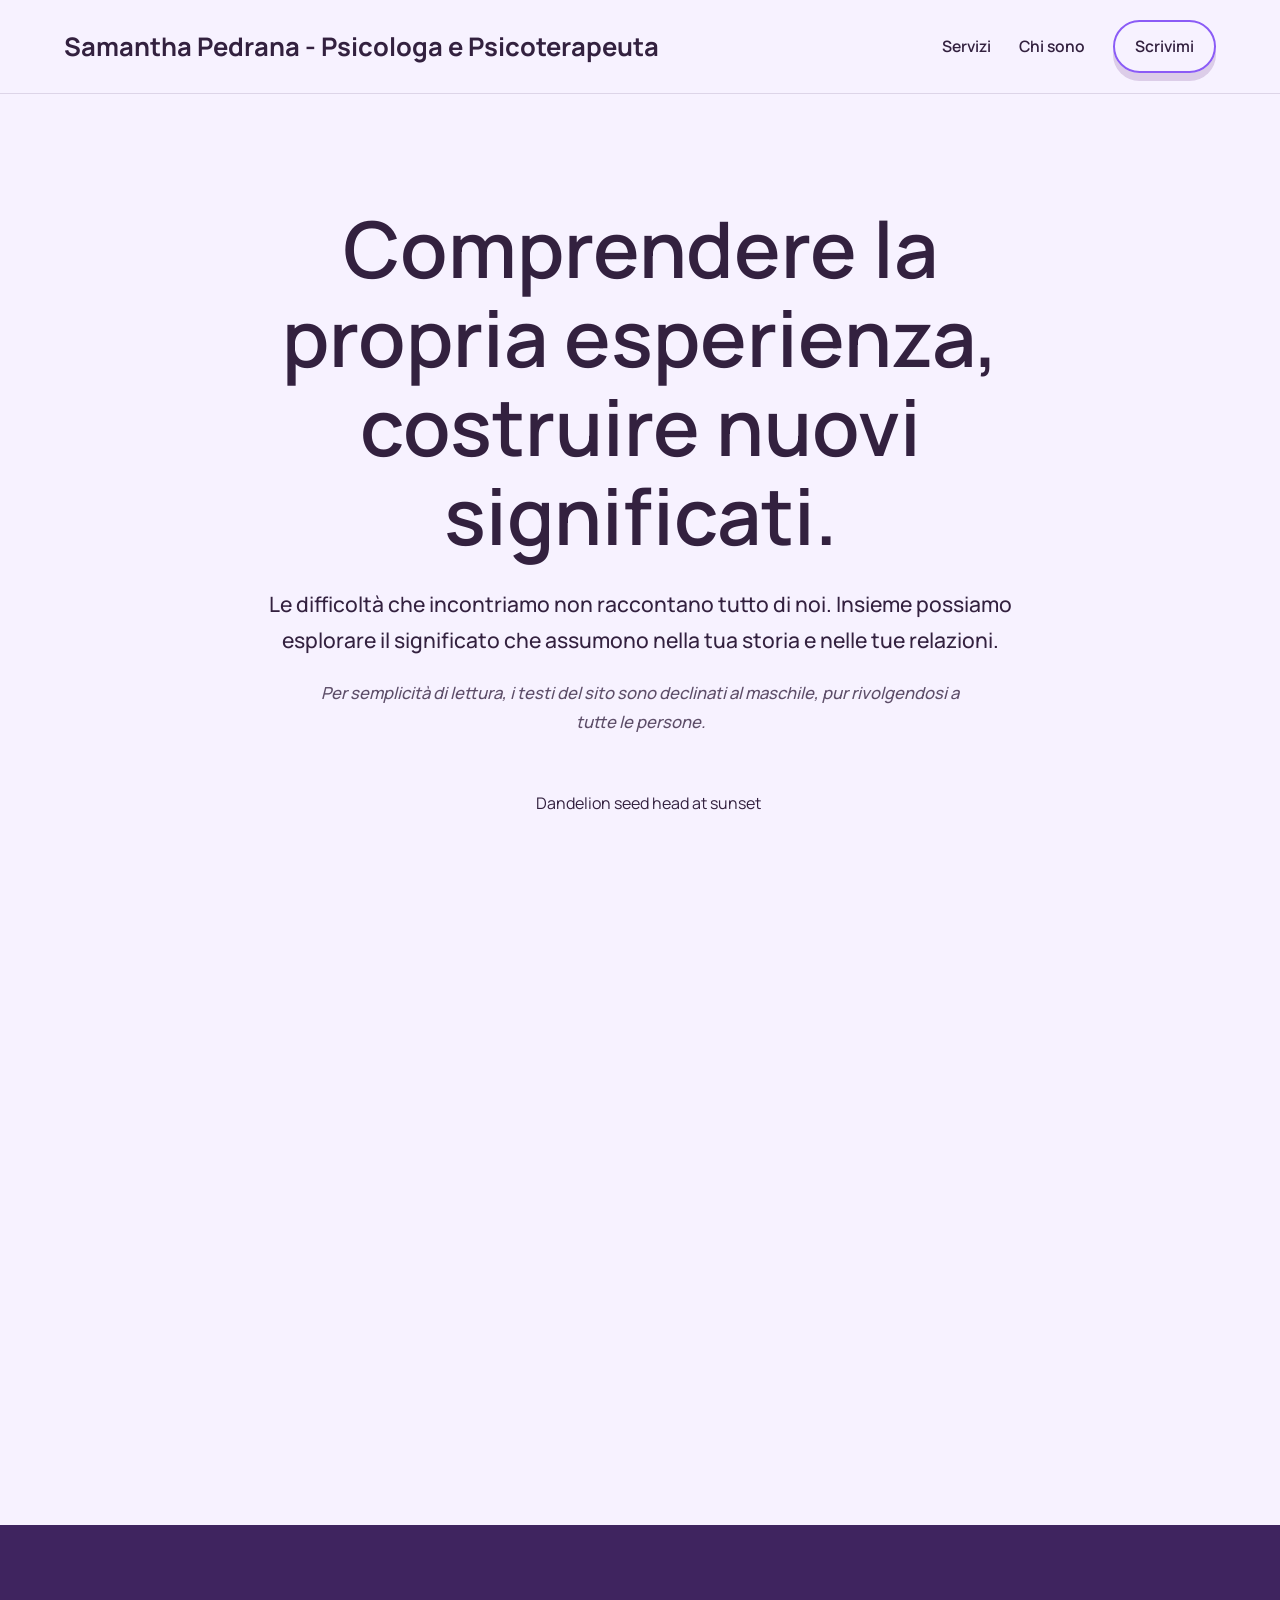
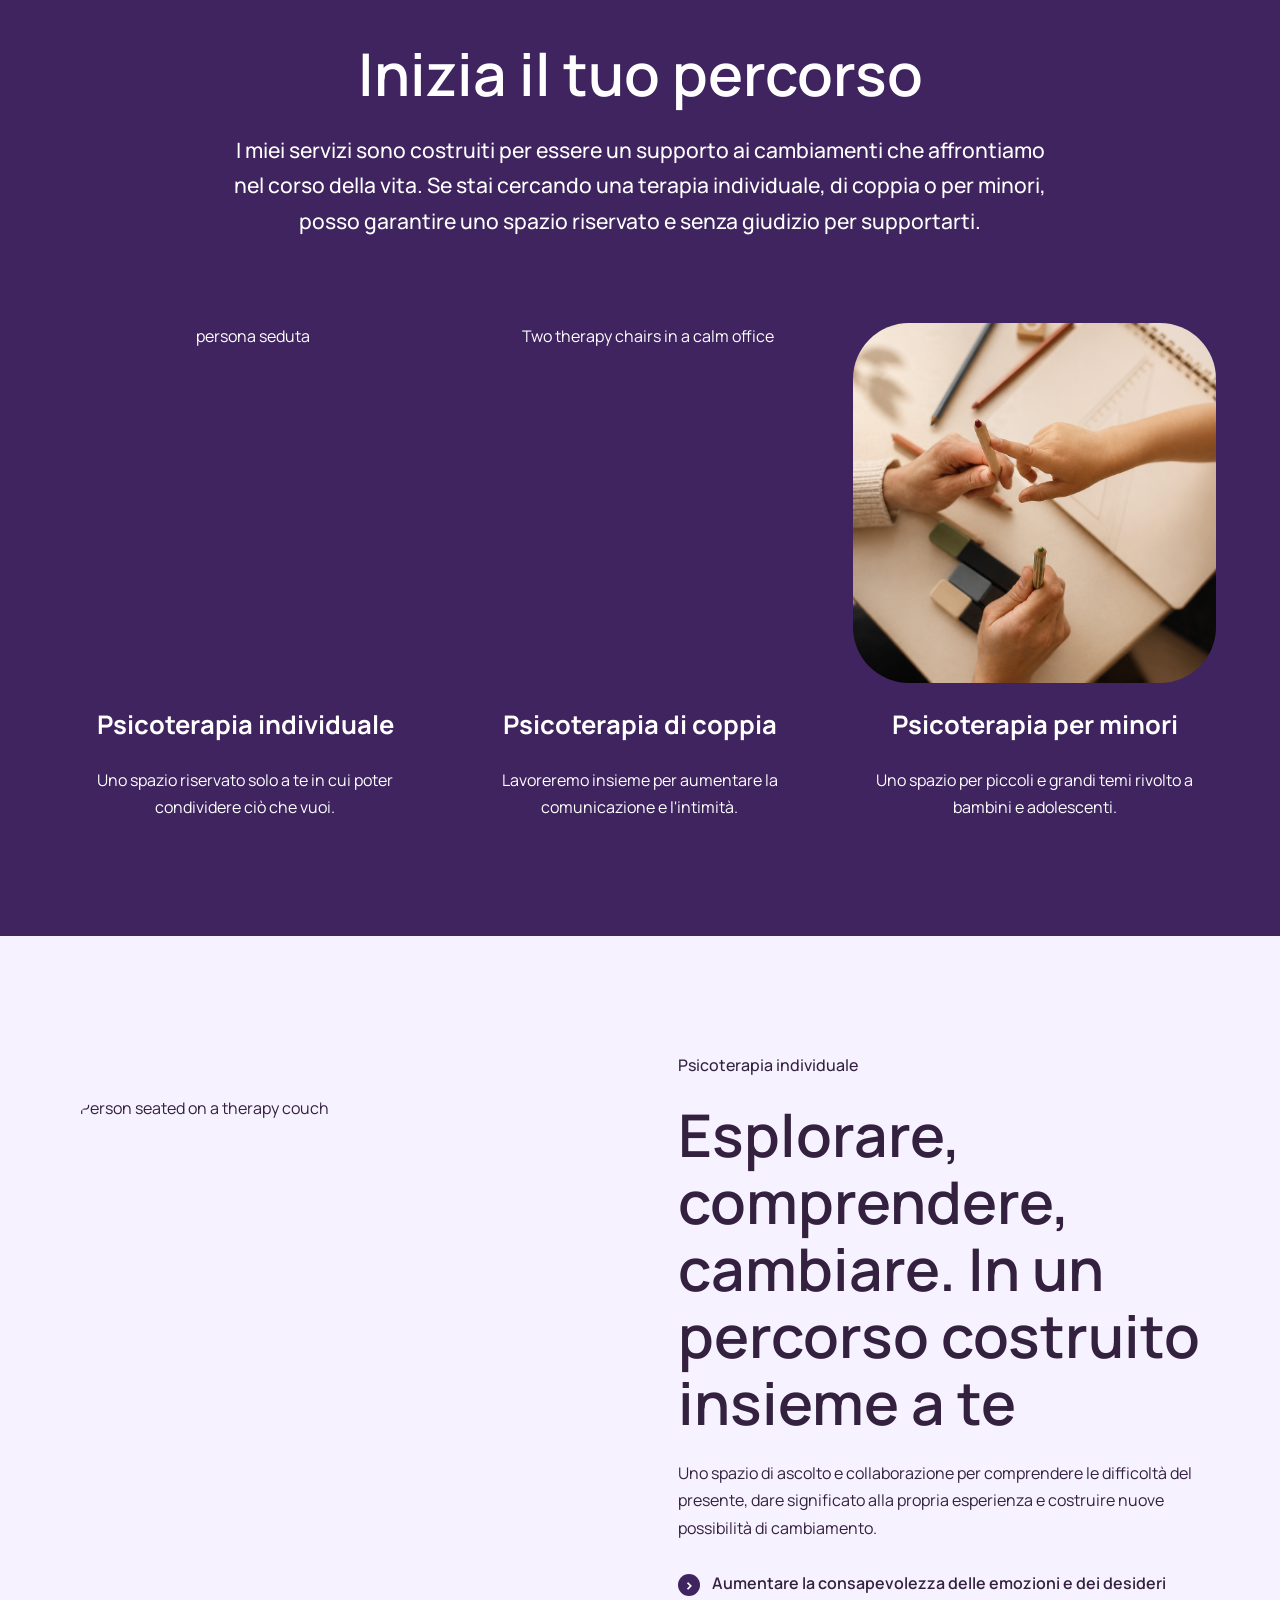
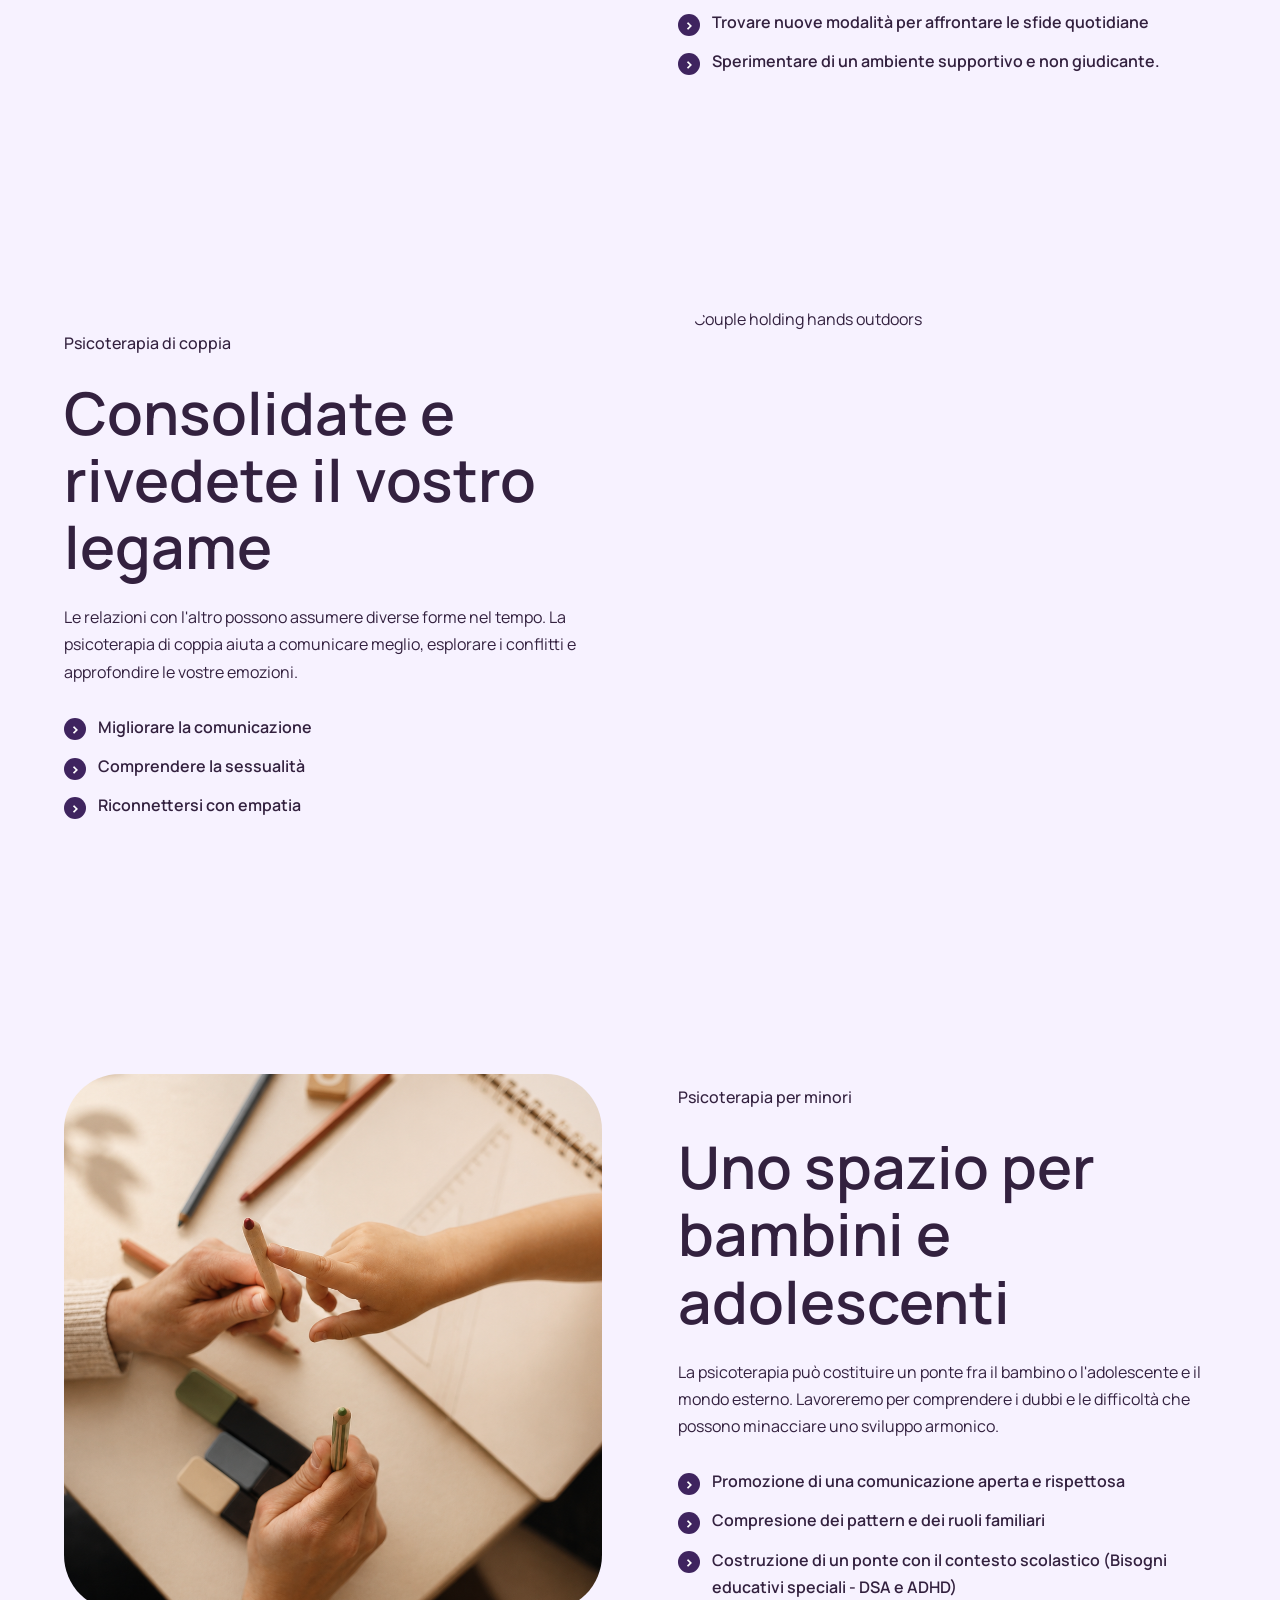
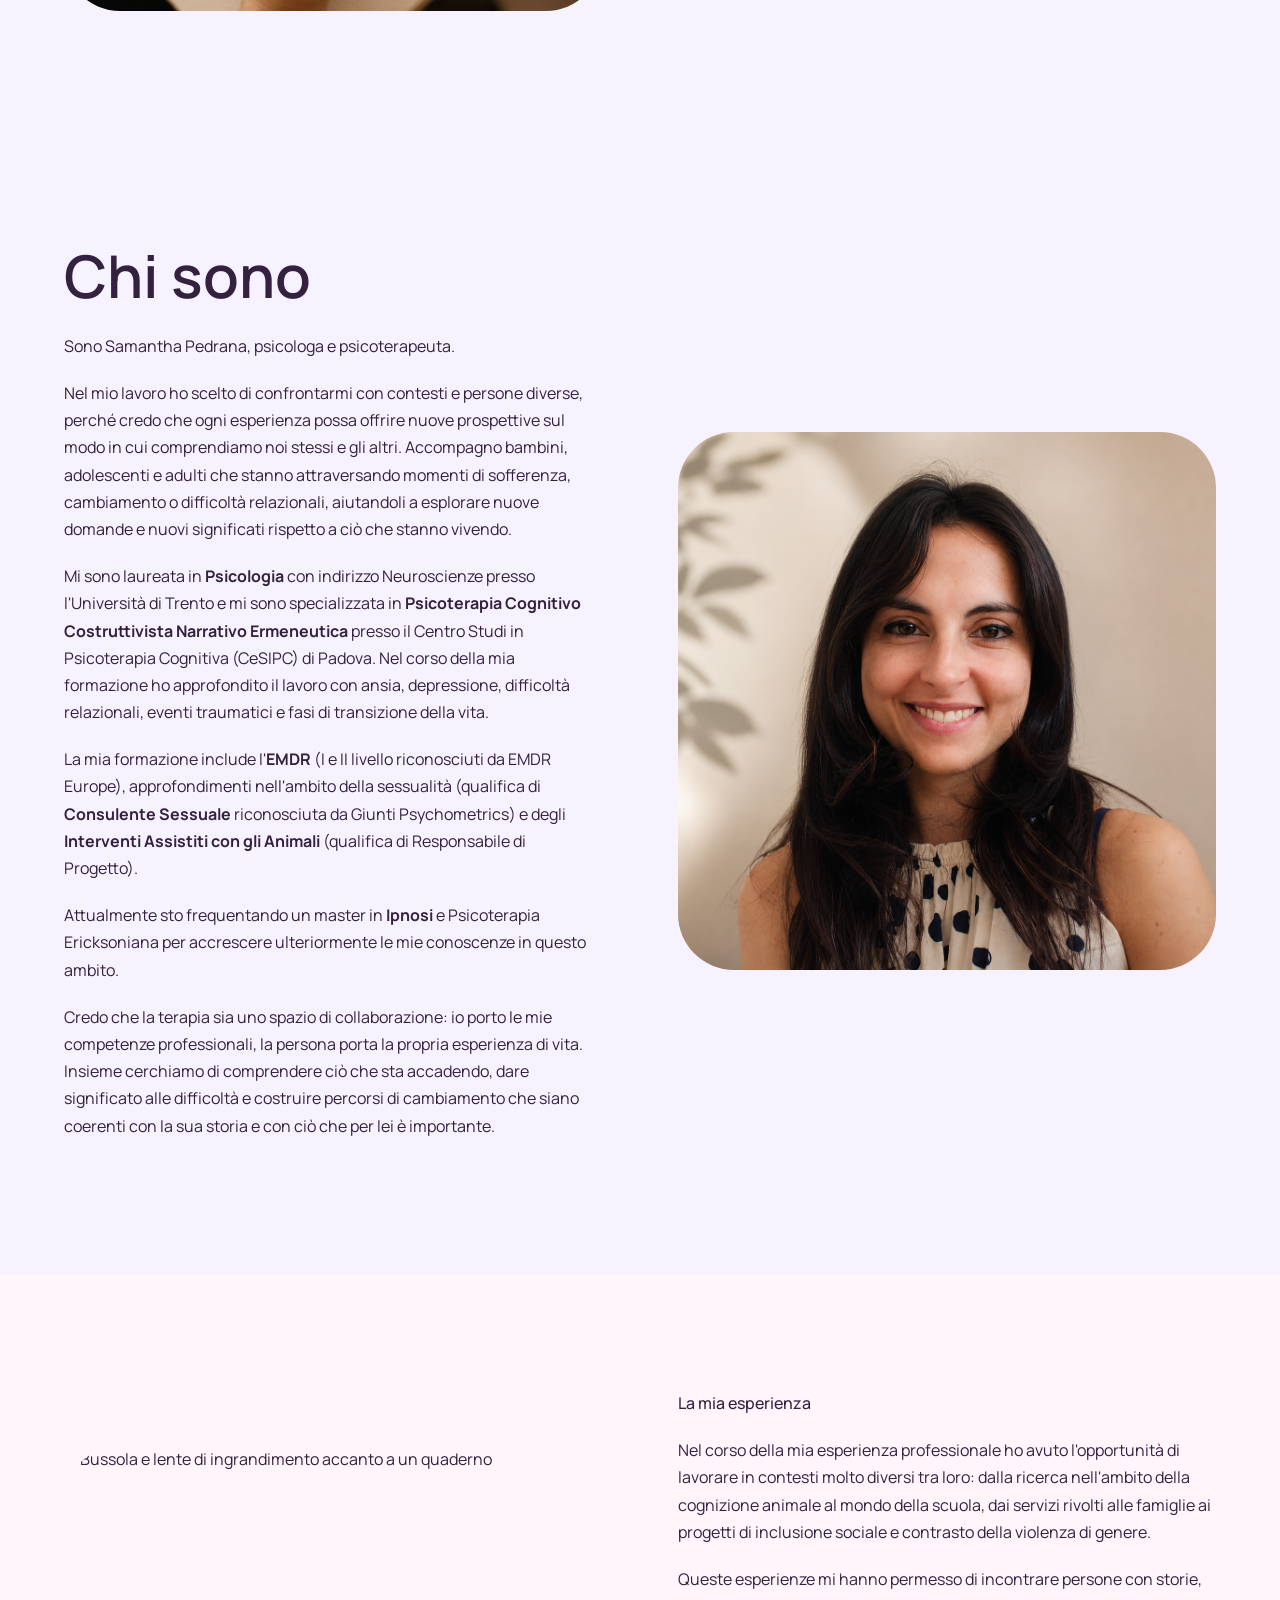
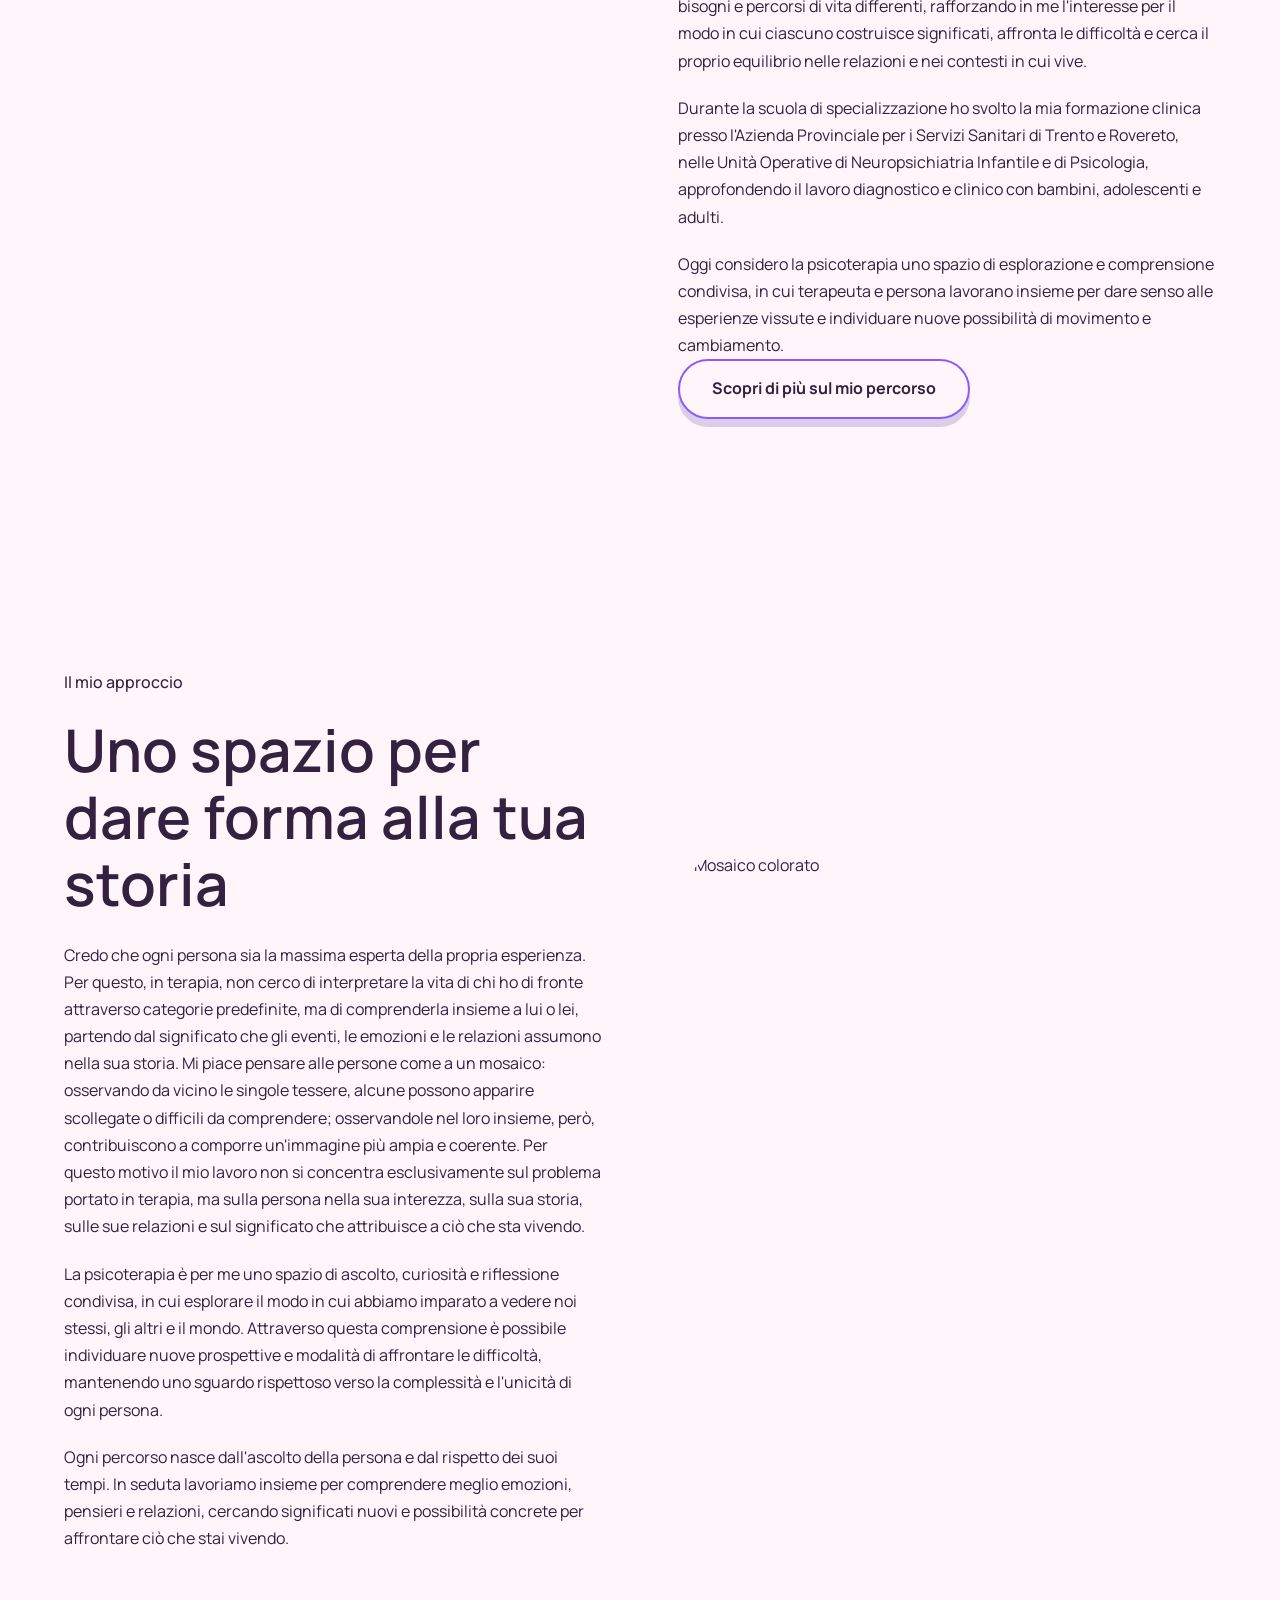
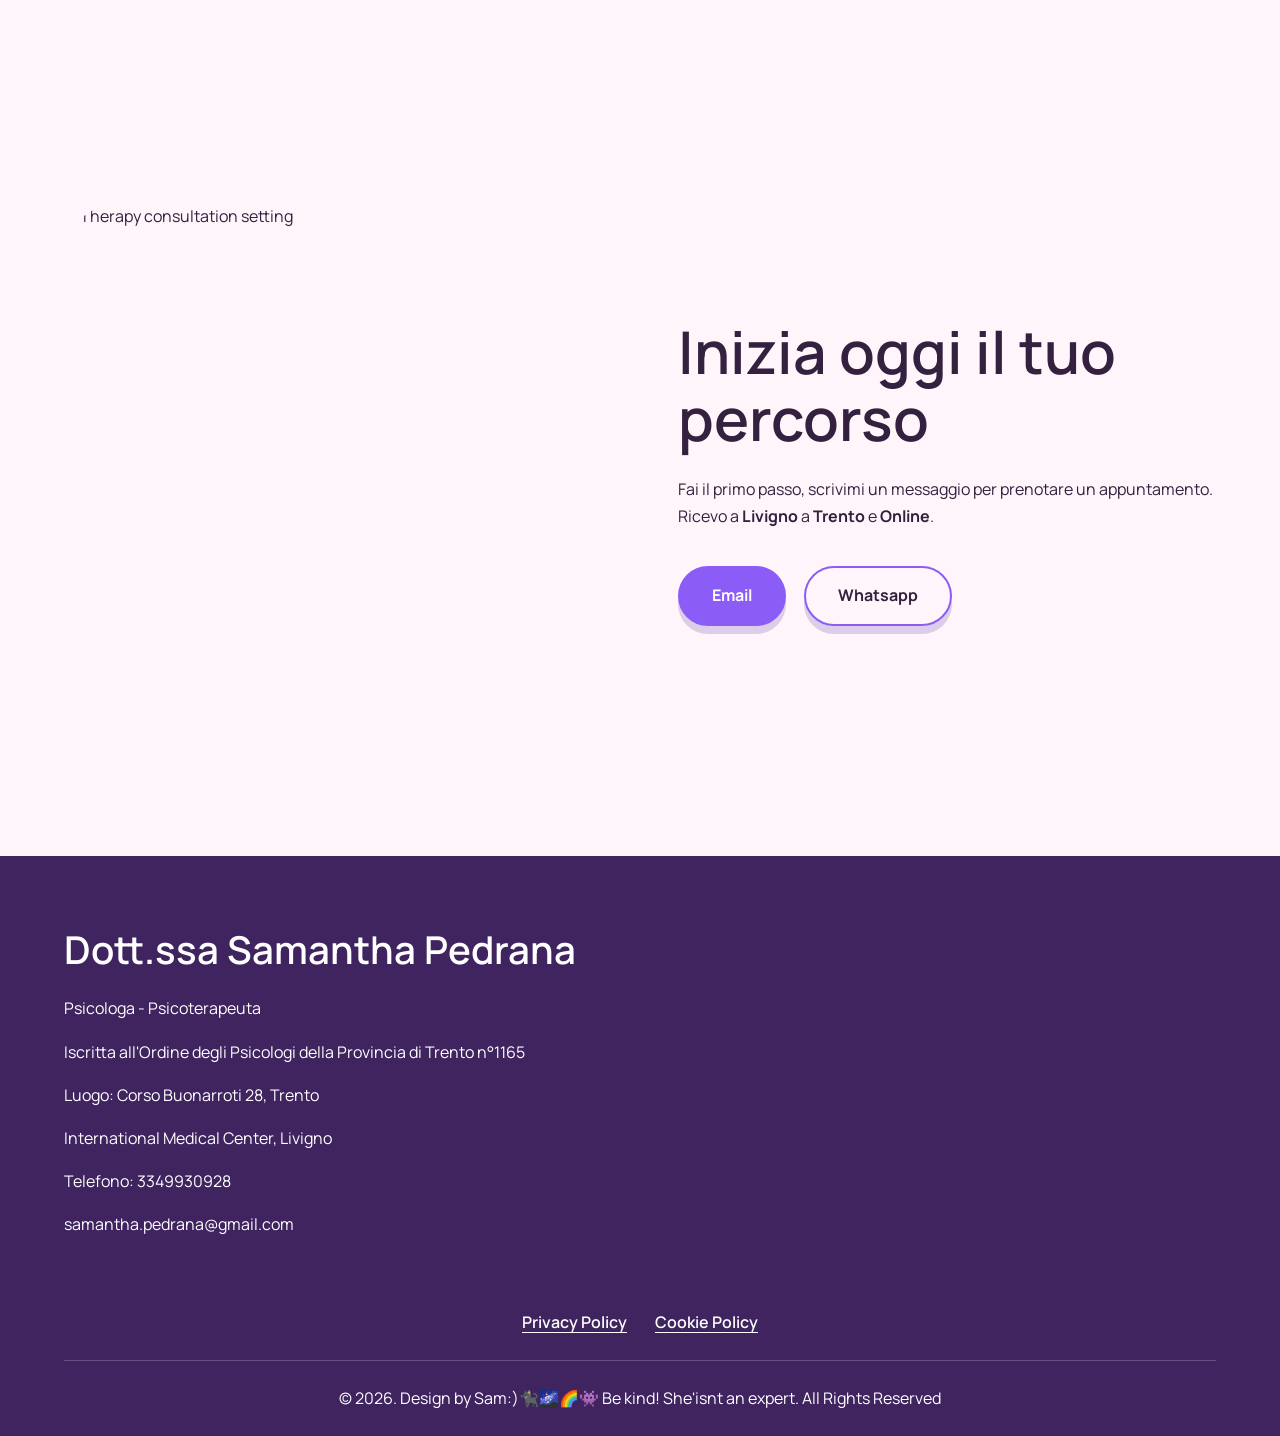
==== index.html @ df81b5c8 "Update index.html" ====
<!DOCTYPE html>
<html lang="it">
<head>
  <meta name="google-site-verification" content="Lq10JqtPjOTDvaj0PFeMJ4jvI5cip6kIi5TJ_H1P88A" />
  <meta charset="UTF-8">
  <meta name="viewport" content="width=device-width, initial-scale=1.0">
    <meta name="description" content="Samantha Pedrana, psicologa e psicoterapeuta a Trento e Livigno e Online. Percorsi di psicoterapia individuale, di coppia e per bambini e adolescenti. Psicologo online">
  <title>Samantha Pedrana - Psicologa e Psicoterapeuta</title>
  <link rel="canonical" href="https://samanthapedrana-png.github.io/psi/">
  <link rel="preconnect" href="https://fonts.googleapis.com">
  <link rel="preconnect" href="https://fonts.gstatic.com" crossorigin>
  <link href="https://fonts.googleapis.com/css2?family=Manrope:wght@400;500;600;700&display=swap" rel="stylesheet">
  <link rel="stylesheet" href="styles.css">
   <script type="application/ld+json">
  {
    "@context": "https://schema.org",
    "@type": "ProfessionalService",
    "name": "Dott.ssa Samantha Pedrana",
    "description": "Psicologa e psicoterapeuta. Percorsi di psicoterapia individuale, di coppia e per bambini e adolescenti a Trento e Livigno.",
    "url": "https://samanthapedrana-png.github.io/psi/",
    "telephone": "+393349930928",
    "email": "samantha.pedrana@gmail.com",
    "address": {
      "@type": "PostalAddress",
      "streetAddress": "Corso Buonarroti 28",
      "addressLocality": "Trento",
      "addressRegion": "TN",
      "addressCountry": "IT"
     "address": {
      "@type": "PostalAddress",
      "streetAddress": "Via Canton",
      "addressLocality": "Livigno",
      "addressRegion": "SO",
      "addressCountry": "IT"
    },
    "areaServed": ["Trento", "Livigno", "online", "Italia", "Rovereto", "Calliano", "Besenello", "Mori", "Bormio"],
    "knowsAbout": ["Psicoterapia individuale", "Psicoterapia di coppia", "Psicologa", "Psicologo", "Psicoterapia per bambini e adolescenti", "Psicologia", "Consulenza psicologica", "Mental Coach", "Coach", "Crescita personale", "Ansia", "Depressione", "Sessualità", "Ipnosi", "EMDR", "Stress", "Disturbo bipolare", "Tristezza", "Trigger", "Love bombing", "Relazioni tossiche", "Narcisisti"]
  }
  </script>
</head>
<body>
  <header class="site-header">
    <a class="brand" href="#">Samantha Pedrana - Psicologa e Psicoterapeuta</a>
    <nav class="desktop-nav" aria-label="Primary navigation">
      <a href="#services">Servizi</a>
      <a href="#about">Chi sono</a>
      <a class="nav-cta" href="#book">Scrivimi</a>
    </nav>
    <button class="menu-toggle" type="button" aria-label="Open menu" aria-expanded="false">
      <span></span>
      <span></span>
      <span></span>
    </button>
  </header>

  <div class="mobile-menu" aria-hidden="true">
    <button class="menu-close" type="button" aria-label="Close menu">×</button>
    <a href="#services">Servizi</a>
    <a href="#about">Chi sono</a>
    <a href="chi-sono.html">Formazione</a>
    <a href="#book">Scrivimi</a>
  </div>

  <main>
    <section class="hero section-soft">
      <div class="hero-content">
        <h1>Comprendere la propria esperienza, costruire nuovi significati.</h1>
        <p>Le difficoltà che incontriamo non raccontano tutto di noi. Insieme possiamo esplorare il significato che assumono nella tua storia e nelle tue relazioni.</p>
          <p class="language-note">Per semplicità di lettura, i testi del sito sono declinati al maschile, pur rivolgendosi a tutte le persone.</p>
      </div>
      <img class="hero-image" src="https://0461a1d1e6371182.demo.carrd.co/assets/images/image08.jpg?v=b977260b" alt="Dandelion seed head at sunset">
    </section>

    <section id="services" class="services">
      <div class="section-copy">
        <h2>Inizia il tuo percorso</h2>
        <p>I miei servizi sono costruiti per essere un supporto ai cambiamenti che affrontiamo nel corso della vita. Se stai cercando una terapia individuale, di coppia o per minori, posso garantire uno spazio riservato e senza giudizio per supportarti.</p>
      </div>

      <div class="service-grid">
        <article>
          <img src="images/image04.jpg" alt="persona seduta">
          <h3>Psicoterapia individuale</h3>
          <p>Uno spazio riservato solo a te in cui poter condividere ciò che vuoi.</p>
        </article>
        <article>
          <img src="images/sensitive-hands-making-delicate-expressions.jpg" alt="Two therapy chairs in a calm office">
          <h3>Psicoterapia di coppia</h3>
          <p>Lavoreremo insieme per aumentare la comunicazione e l'intimità.</p>
        </article>
        <article>
          <img src="images/Child.png" alt="Green house plant">
          <h3>Psicoterapia per minori</h3>
          <p>Uno spazio per piccoli e grandi temi rivolto a bambini e adolescenti.</p>
        </article>
      </div>
    </section>

    <section class="therapy-block section-soft">
      <img src="images/image04.jpg" alt="Person seated on a therapy couch">
      <div>
        <p class="eyebrow">Psicoterapia individuale</p>
        <h2>Esplorare, comprendere, cambiare. In un percorso costruito insieme a te</h2>
        <p>Uno spazio di ascolto e collaborazione per comprendere le difficoltà del presente, dare significato alla propria esperienza e costruire nuove possibilità di cambiamento.
</p>
        <ul>
          <li>Aumentare la consapevolezza delle emozioni e dei desideri</li>
          <li>Trovare nuove modalità per affrontare le sfide quotidiane</li>
          <li>Sperimentare di un ambiente supportivo e non giudicante.</li>
        </ul>
      </div>
    </section>

    <section class="therapy-block reverse">
      <img src="images/sensitive-hands-making-delicate-expressions.jpg" alt="Couple holding hands outdoors">
      <div>
        <p class="eyebrow">Psicoterapia di coppia</p>
        <h2>Consolidate e rivedete il vostro legame</h2>
        <p>Le relazioni con l'altro possono assumere diverse forme nel tempo. La psicoterapia di coppia aiuta a comunicare meglio, esplorare i conflitti e approfondire le vostre emozioni.</p>
        <ul>
          <li>Migliorare la comunicazione</li>
          <li>Comprendere la sessualità</li>
          <li>Riconnettersi con empatia</li>
        </ul>
      </div>
    </section>

    <section class="therapy-block section-soft">
      <img src="images/Child.png" alt="Small green plant on a light background">
      <div>
        <p class="eyebrow">Psicoterapia per minori</p>
        <h2>Uno spazio per bambini e adolescenti</h2>
        <p>La psicoterapia può costituire un ponte fra il bambino o l'adolescente e il mondo esterno. Lavoreremo per comprendere i dubbi e le difficoltà che possono minacciare uno sviluppo armonico.</p>
        <ul>
          <li>Promozione di una comunicazione aperta e rispettosa</li>
          <li>Compresione dei pattern e dei ruoli familiari</li>
          <li>Costruzione di un ponte con il contesto scolastico (Bisogni educativi speciali - DSA e ADHD)</li>
        </ul>
      </div>
    </section>

    <section id="about" class="about section-soft">
      
      <div>
        <h2>Chi sono</h2>
        <p>Sono Samantha Pedrana, psicologa e psicoterapeuta.</p>
        <p>Nel mio lavoro ho scelto di confrontarmi con contesti e persone diverse, perché credo che ogni esperienza possa offrire nuove prospettive sul modo in cui comprendiamo noi stessi e gli altri. Accompagno bambini, adolescenti e adulti che stanno attraversando momenti di sofferenza, cambiamento o difficoltà relazionali, aiutandoli a esplorare nuove domande e nuovi significati rispetto a ciò che stanno vivendo.
</p>
        <p>Mi sono laureata in <strong>Psicologia</strong> con indirizzo Neuroscienze presso l'Università di Trento e mi sono specializzata in <strong>Psicoterapia Cognitivo Costruttivista Narrativo Ermeneutica</strong> presso il Centro Studi in Psicoterapia Cognitiva (CeSIPC) di Padova. Nel corso della mia formazione ho approfondito il lavoro con ansia, depressione, difficoltà relazionali, eventi traumatici e fasi di transizione della vita.
</p>
        <p>La mia formazione include l'<strong>EMDR</strong> (I e II livello riconosciuti da EMDR Europe), approfondimenti nell'ambito della sessualità (qualifica di <strong>Consulente Sessuale</strong> riconosciuta da Giunti Psychometrics) e degli <strong>Interventi Assistiti con gli Animali</strong> (qualifica di Responsabile di Progetto).</p>
      <p>Attualmente sto frequentando un master in <strong>Ipnosi</strong> e Psicoterapia Ericksoniana per accrescere ulteriormente le mie conoscenze in questo ambito.</p>
        <p>Credo che la terapia sia uno spazio di collaborazione: io porto le mie competenze professionali, la persona porta la propria esperienza di vita. Insieme cerchiamo di comprendere ciò che sta accadendo, dare significato alle difficoltà e costruire percorsi di cambiamento che siano coerenti con la sua storia e con ciò che per lei è importante.</p>
      </div>
      <img src="images/Foto_1.png" alt="Therapist portrait in office">
    </section>

     <section class="about-detail">
     
        <img src="images/bussola-e-lente-di-ingrandimento-vicino-notebook-retro.jpg" alt="Bussola e lente di ingrandimento accanto a un quaderno">
        <div>
       <p class="eyebrow">La mia esperienza</p>
        
  
       <p>Nel corso della mia esperienza professionale ho avuto l'opportunità di lavorare in contesti molto diversi tra loro: dalla ricerca nell'ambito della cognizione animale al mondo della scuola, dai servizi rivolti alle famiglie ai progetti di inclusione sociale e contrasto della violenza di genere.

<p>Queste esperienze mi hanno permesso di incontrare persone con storie, bisogni e percorsi di vita differenti, rafforzando in me l'interesse per il modo in cui ciascuno costruisce significati, affronta le difficoltà e cerca il proprio equilibrio nelle relazioni e nei contesti in cui vive.</p>

<p>Durante la scuola di specializzazione ho svolto la mia formazione clinica presso l'Azienda Provinciale per i Servizi Sanitari di Trento e Rovereto, nelle Unità Operative di Neuropsichiatria Infantile e di Psicologia, approfondendo il lavoro diagnostico e clinico con bambini, adolescenti e adulti.</p>

Oggi considero la psicoterapia uno spazio di esplorazione e comprensione condivisa, in cui terapeuta e persona lavorano insieme per dare senso alle esperienze vissute e individuare nuove possibilità di movimento e cambiamento.
           <p><a class="button button-outline" href="chi-sono.html">Scopri di più sul mio percorso</a></p>
   </p>    </div>
      
    </section>
 <section class="about-detail">
     
        
        <div>
       <p class="eyebrow">Il mio approccio</p>
        <h2>Uno spazio per dare forma alla tua storia</h2>
  
        <p>Credo che ogni persona sia la massima esperta della propria esperienza. Per questo, in terapia, non cerco di interpretare la vita di chi ho di fronte attraverso categorie predefinite, ma di comprenderla insieme a lui o lei, partendo dal significato che gli eventi, le emozioni e le relazioni assumono nella sua storia. Mi piace pensare alle persone come a un mosaico: osservando da vicino le singole tessere, alcune possono apparire scollegate o difficili da comprendere; osservandole nel loro insieme, però, contribuiscono a comporre un'immagine più ampia e coerente. Per questo motivo il mio lavoro non si concentra esclusivamente sul problema portato in terapia, ma sulla persona nella sua interezza, sulla sua storia, sulle sue relazioni e sul significato che attribuisce a ciò che sta vivendo.</p>
<p>La psicoterapia è per me uno spazio di ascolto, curiosità e riflessione condivisa, in cui esplorare il modo in cui abbiamo imparato a vedere noi stessi, gli altri e il mondo. Attraverso questa comprensione è possibile individuare nuove prospettive e modalità di affrontare le difficoltà, mantenendo uno sguardo rispettoso verso la complessità e l'unicità di ogni persona.</p>
<p>Ogni percorso nasce dall'ascolto della persona e dal rispetto dei suoi tempi. In seduta lavoriamo insieme per comprendere meglio emozioni, pensieri e relazioni, cercando significati nuovi e possibilità concrete per affrontare ciò che stai vivendo.</p>
        </p>
      </div>
      <img src="images/colorful-mosaic-tile-pattern.jpg" alt="Mosaico colorato">
    </section>
    <section id="book" class="booking">
      <img src="images/high-angle-green-leaf-minimalist-chair.jpg" alt="Therapy consultation setting">
      <div>
        <h2>Inizia oggi il tuo percorso</h2>
        <p>Fai il primo passo, scrivimi un messaggio per prenotare un appuntamento. Ricevo a <strong>Livigno</strong> a <strong>Trento</strong> e <strong>Online</strong>.</p>
        <div class="actions">
          <a class="button button-primary" href="mailto:samantha.pedrana@gmail.com">Email</a>
          <a class="button button-outline" href="https://wa.me/393349930928?text=Ciao%2C%20vorrei%20avere%20maggiori%20informazioni" target="_blank">Whatsapp</a>
        </div>
      </div>
  
    </section>
  </main>

  <footer class="site-footer">
    <div class="footer-grid">
      <div>
        <h2>Dott.ssa Samantha Pedrana</h2>
        <p>Psicologa - Psicoterapeuta</p>
        <p>Iscritta all'Ordine degli Psicologi della Provincia di Trento n°1165</p>
        <p>Luogo: Corso Buonarroti 28, Trento</p>
        <p>International Medical Center, Livigno</p>
        
        <p>Telefono: 3349930928</p>
        <p>samantha.pedrana@gmail.com</p>
      </div>
    </div>
      <div class="legal-links">
      <a href="privacy-cookie.html">Privacy Policy</a>
      <a href="privacy-cookie.html#cookie-policy">Cookie Policy</a>
    </div>
    <p class="copyright">© 2026. Design by Sam:)🐈‍⬛🌌🌈👾 Be kind! She'isnt an expert. All Rights Reserved</p>
  </footer>
<div class="cookie-banner" aria-live="polite" hidden>
    <div>
         <h2>Privacy e cookie</h2>
      <p>Questo sito usa solo tecnologie tecniche o preferenze necessarie al funzionamento. Leggi la <a href="privacy-cookie.html">Privacy & Cookie Policy</a>.</p>
    </div>
    <div class="cookie-actions">
      <button class="button button-primary" type="button" data-cookie-choice="acknowledge">Ho capito</button>
    </div>
  </div>
  <script src="script.js"></script>
</body>
</html>
---- styles.css ----
:root {
  --ink: #33213f;
  --deep: #3f245f;
  --teal: #8b5cf6;
  --button shadow: #5b2ebf;
  --soft: #f7f2ff;
  --warm: #fff5fb;
  --line: rgba(63, 36, 95, 0.14);
  --white: #ffffff;
}

* {
  box-sizing: border-box;
}

html {
  scroll-behavior: smooth;
}

body {
  margin: 0;
  background: var(--soft);
  color: var(--ink);
  font-family: "Manrope", Arial, sans-serif;
  font-size: 16px;
  line-height: 1.7;
}

a {
  color: inherit;
  text-decoration: none;
}

img {
  display: block;
  max-width: 100%;
}

.site-header {
  position: sticky;
  top: 0;
  z-index: 20;
  display: flex;
  align-items: center;
  justify-content: space-between;
  min-height: 86px;
  padding: 20px clamp(20px, 5vw, 64px);
  background: rgba(247, 242, 255, 0.94);
  border-bottom: 1px solid var(--line);
  backdrop-filter: blur(14px);
}

.brand {
  font-size: clamp(1.3rem, 2vw, 1.75rem);
  font-weight: 700;
}

.desktop-nav {
  display: flex;
  align-items: center;
  gap: 28px;
  font-size: 0.98rem;
  font-weight: 600;
}

.nav-cta,
.button {
  border: 2px solid var(--teal);
  border-radius: 999px;
  box-shadow: 0 8px 0 #DCCDE8;
  transition: transform 180ms ease, box-shadow 180ms ease, background 180ms ease;
}

.nav-cta {
  padding: 11px 20px;
}

.button {
  display: inline-flex;
  align-items: center;
  justify-content: center;
  min-height: 58px;
  padding: 14px 32px;
  font-weight: 700;
}

.button:hover,
.nav-cta:hover {
  transform: translateY(3px);
  box-shadow: 0 5px 0 #DCCDE8;
}

.button-primary {
  color: var(--white);
  background: var(--teal);
}

.button-outline {
  color: var(--ink);
  background: transparent;
}

.button-light {
  color: var(--teal);
  background: var(--soft);
}

.menu-toggle,
.menu-close {
  display: none;
  border: 1px solid var(--ink);
  background: transparent;
  color: var(--ink);
  cursor: pointer;
}

.menu-toggle {
  width: 44px;
  height: 44px;
  border-radius: 50%;
  place-items: center;
}

.menu-toggle span {
  display: block;
  width: 18px;
  height: 1px;
  margin: 3px auto;
  background: var(--ink);
}

.mobile-menu {
  position: fixed;
  inset: 0;
  z-index: 30;
  display: grid;
  place-content: center;
  gap: 22px;
  background: var(--deep);
  color: var(--white);
  font-size: 2rem;
  font-weight: 700;
  opacity: 0;
  pointer-events: none;
  transform: translateY(-10px);
  transition: opacity 220ms ease, transform 220ms ease;
}

.mobile-menu.open {
  opacity: 1;
  pointer-events: auto;
  transform: translateY(0);
}

.menu-close {
  position: absolute;
  top: 24px;
  right: 24px;
  width: 46px;
  height: 46px;
  border-color: rgba(255, 255, 255, 0.75);
  border-radius: 50%;
  color: var(--white);
  font-size: 2rem;
  line-height: 1;
}

section {
  padding: clamp(70px, 9vw, 130px) clamp(18px, 5vw, 80px);
}

.section-soft {
  background: var(--soft);
}

.hero {
  padding-top: clamp(58px, 9vw, 110px);
  text-align: center;
}

.hero-content {
  max-width: 870px;
  margin: 0 auto 54px;
}

h1,
h2,
h3,
p {
  margin-top: 0;
}

h1,
h2 {
  line-height: 1.14;
  font-weight: 600;
}

h1 {
  margin-bottom: 26px;
  font-size: clamp(2.35rem, 6.1vw, 5.25rem);
}

h2 {
  margin-bottom: 24px;
  font-size: clamp(2rem, 4.6vw, 4.2rem);
}

h3 {
  font-size: clamp(1.25rem, 2vw, 1.75rem);
  line-height: 1.25;
}

.hero p,
.section-copy p {
  max-width: 820px;
  margin: 0 auto;
  font-size: clamp(1.02rem, 1.7vw, 1.32rem);
  font-weight: 500;
}
.hero .language-note {
  max-width: 680px;
  margin-top: 22px;
  font-size: clamp(0.75rem, 1.3vw, 1.05rem);
  font-style: italic;
  opacity: 0.78;
}
.actions {
  display: flex;
  flex-wrap: wrap;
  justify-content: center;
  gap: 18px;
  margin-top: 36px;
}

.hero-image,
.therapy-block img,
.about img,
.about-detail img,
.booking img,
.service-grid img {
  width: 100%;
  border-radius: clamp(28px, 5vw, 56px);
  object-fit: cover;
}

.hero-image {
  max-width: 1120px;
  height: clamp(300px, 52vw, 620px);
  margin: 0 auto;
}

.services,
.testimonial,
.site-footer {
  background: var(--deep);
  color: var(--white);
}

.section-copy {
  max-width: 930px;
  margin: 0 auto clamp(52px, 7vw, 84px);
  text-align: center;
}

.service-grid {
  display: grid;
  grid-template-columns: repeat(3, minmax(0, 1fr));
  gap: 32px;
}

.service-grid article {
  text-align: center;
}

.service-grid img {
  height: 360px;
  margin-bottom: 26px;
}

.service-grid p {
  margin-bottom: 0;
}
.profile-timeline {
  display: grid;
  gap: 22px;
  margin-top: 28px;
}

.profile-timeline article {
  border-left: 2px solid var(--teal);
  padding: 4px 0 4px 22px;
}

.profile-timeline h3 {
  margin-bottom: 6px;
}

.profile-timeline p {
  margin-bottom: 0;
}
/* Nasconde il triangolino dei summary */
details > summary {
  list-style: none;
  cursor: pointer;
}

details > summary::-webkit-details-marker {
  display: none !important;
}

details > summary::marker {
  content: "";
  display: none;
}
.therapy-block,
.about,
.about-detail,
.booking {
  display: grid;
  grid-template-columns: minmax(0, 1fr) minmax(0, 1fr);
  align-items: center;
  gap: clamp(38px, 6vw, 86px);
}

.therapy-block.reverse img {
  order: 2;
}

.therapy-block img,
.about img,
.about-detail img,
.booking img {
  height: clamp(340px, 42vw, 620px);
}

.eyebrow {
  margin-bottom: 22px;
  font-weight: 500;
}

.therapy-block ul {
  display: grid;
  gap: 12px;
  padding: 0;
  margin: 28px 0 0;
  list-style: none;
  font-weight: 600;
}

.therapy-block li {
  position: relative;
  padding-left: 34px;
}

.therapy-block li::before {
  position: absolute;
  left: 0;
  top: 0.28em;
  display: grid;
  place-items: center;
  width: 22px;
  height: 22px;
  content: "›";
  border-radius: 50%;
  background: var(--deep);
  color: var(--white);
  font-weight: 700;
  line-height: 1;
}

.review-spacer {
  min-height: clamp(180px, 22vw, 300px);
  padding: 0;
}

cite {
  font-style: normal;
  font-weight: 600;
}

.about p {
  margin-bottom: 20px;
}

.about-detail {
  background: var(--warm);
}

.about-detail p {
  margin-bottom: 20px;
}

.booking {
  background: var(--warm);
}

.booking .actions {
  justify-content: flex-start;
}

.experience img,
.about-detail img {
  height: clamp(340px, 42vw, 620px);

}
.site-footer {
  padding: 72px clamp(18px, 5vw, 80px) 0;
}

.footer-grid {
  display: grid;
  grid-template-columns: minmax(0, 1fr) minmax(300px, 0.9fr);
  gap: 60px;
  max-width: 1180px;
  margin: 0 auto 54px;
}

.footer-grid h2 {
  font-size: clamp(1.7rem, 3vw, 2.45rem);
}

.socials {
  display: flex;
  gap: 14px;
  margin-top: 20px;
}

.socials a {
  display: grid;
  place-items: center;
  width: 30px;
  height: 30px;
  border-radius: 50%;
  background: var(--soft);
  color: var(--deep);
  font-size: 0.88rem;
  font-weight: 800;
}

form label {
  display: block;
  margin-bottom: 18px;
  font-size: clamp(1.5rem, 3vw, 2.2rem);
  font-weight: 500;
}

input {
  width: 100%;
  min-height: 62px;
  padding: 0 26px;
  border: 0;
  border-radius: 999px;
  background: var(--soft);
  color: var(--ink);
  font: inherit;
}

form .button {
  margin: 28px auto 22px;
}

.copyright {
  margin: 0;
  padding: 24px;
  border-top: 1px solid rgba(255, 255, 255, 0.2);
  text-align: center;
}

.copyright a {
  text-decoration: underline;
}
.legal-links {
  display: flex;
  flex-wrap: wrap;
  justify-content: center;
  gap: 16px 28px;
  max-width: 1180px;
  margin: 0 auto;
  padding: 0 24px 24px;
  font-weight: 600;
}

.legal-links a {
  text-decoration: underline;
  text-underline-offset: 4px;
}

.policy-page {
  background: var(--soft);
}

.policy-hero {
  max-width: 1080px;
  margin: 0 auto;
  text-align: center;
}

.policy-content {
  max-width: 920px;
  margin: 0 auto;
  background: var(--white);
}

.policy-content h2 {
  margin-top: 40px;
}

.policy-content h2:first-child {
  margin-top: 0;
}

.policy-content h3 {
  margin-bottom: 10px;
  font-size: 1.15rem;
}

.policy-content a {
  color: var(--teal);
  font-weight: 700;
  text-decoration: underline;
  text-underline-offset: 4px;
}

.cookie-banner {
  position: fixed;
  right: clamp(16px, 4vw, 36px);
  bottom: clamp(16px, 4vw, 36px);
  left: clamp(16px, 4vw, 36px);
  z-index: 40;
  display: grid;
  grid-template-columns: minmax(0, 1fr) auto;
  align-items: center;
  gap: 22px;
  max-width: 980px;
  margin: 0 auto;
  padding: 22px;
  border: 1px solid var(--line);
  border-radius: 28px;
  background: var(--white);
  box-shadow: 0 18px 50px rgba(51, 33, 63, 0.18);
}

.cookie-banner[hidden] {
  display: none;
}

.cookie-banner h2 {
  margin-bottom: 6px;
  font-size: 1.25rem;
}

.cookie-banner p {
  margin-bottom: 0;
  line-height: 1.5;
}

.cookie-actions {
  display: flex;
  gap: 12px;
}

.cookie-actions .button {
  min-height: 48px;
  padding: 10px 22px;
}

@media (max-width: 880px) {
  .desktop-nav {
    display: none;
  }

  .menu-toggle,
  .menu-close {
    display: grid;
  }

  .service-grid,
  .therapy-block,
  .about,
  .about-detail,
  .booking,
  .footer-grid {
    grid-template-columns: 1fr;
  }

  .therapy-block.reverse img {
    order: 0;
  }

  .service-grid img {
    height: clamp(280px, 65vw, 450px);
  }

}

@media (max-width: 560px) {
  body {
    font-size: 15px;
  }

  .site-header {
    min-height: 72px;
  }

  .actions,
  .booking .actions {
    align-items: stretch;
    flex-direction: column;
  }

  .button {
    width: 100%;
  }
  }

  .mobile-menu {
    font-size: 1.55rem;
  }
}
```css
/* =========================================================
   FORMAZIONE
   ========================================================= */

.formazione-section {
  background: var(--soft);
}

.formazione-intro {
  max-width: 780px;
  margin: 0 auto 60px;
  text-align: center;
}

.formazione-intro .eyebrow {
  color: var(--teal);
}

.formazione-intro h2 {
  margin-bottom: 20px;
}

.formazione-intro > p:last-child {
  max-width: 700px;
  margin-right: auto;
  margin-left: auto;
}


/* ---------------------------------------------------------
   ELENCO ANNI
   --------------------------------------------------------- */

.formazione-list {
  display: grid;
  gap: 18px;
  max-width: 900px;
  margin: 0 auto;
}


/* ---------------------------------------------------------
   SINGOLO ANNO
   --------------------------------------------------------- */

.formazione-year {
  overflow: hidden;
  border: 1px solid var(--line);
  border-radius: 28px;
  background: var(--white);
  box-shadow: 0 8px 24px rgba(63, 36, 95, 0.05);
}


/* ---------------------------------------------------------
   INTESTAZIONE
   --------------------------------------------------------- */

.formazione-year > summary {
  display: grid;
  grid-template-columns: 100px minmax(0, 1fr) 42px;
  align-items: center;
  gap: 20px;

  min-height: 92px;
  padding: 18px 28px;

  color: var(--ink);
  cursor: pointer;
  transition: background 180ms ease;
}

.formazione-year > summary:hover {
  background: var(--soft);
}

.formazione-year > summary:focus-visible {
  outline: 3px solid rgba(139, 92, 246, 0.3);
  outline-offset: -3px;
}


/* ---------------------------------------------------------
   ANNO
   --------------------------------------------------------- */

.formazione-year-number {
  color: var(--teal);
  font-size: 1.65rem;
  font-weight: 700;
}


/* ---------------------------------------------------------
   TITOLO
   --------------------------------------------------------- */

.formazione-year-title {
  font-size: 1rem;
  font-weight: 700;
  line-height: 1.4;
}


/* ---------------------------------------------------------
   PULSANTE +
   --------------------------------------------------------- */

.formazione-toggle {
  display: grid;
  place-items: center;

  width: 36px;
  height: 36px;

  border: 2px solid var(--teal);
  border-radius: 50%;

  color: var(--teal);
  font-size: 1.35rem;
  font-weight: 400;
  line-height: 1;

  transition:
    transform 180ms ease,
    background 180ms ease,
    color 180ms ease;
}

.formazione-year[open] .formazione-toggle {
  transform: rotate(45deg);
  background: var(--teal);
  color: var(--white);
}


/* ---------------------------------------------------------
   CONTENUTO
   --------------------------------------------------------- */

.formazione-content {
  padding: 0 28px 28px;
}

.formazione-content-inner {
  display: grid;
  gap: 16px;
  padding-top: 4px;
}


/* ---------------------------------------------------------
   SINGOLO ELEMENTO FORMATIVO
   --------------------------------------------------------- */

.formazione-item {
  padding: 25px 26px;
  border: 1px solid var(--line);
  border-radius: 22px;
  background: var(--soft);
}

.formazione-item.featured {
  background: var(--warm);
  border-color: rgba(139, 92, 246, 0.25);
}

.formazione-item-type {
  display: block;
  margin-bottom: 8px;

  color: var(--teal);
  font-size: 0.72rem;
  font-weight: 800;
  letter-spacing: 0.13em;
  text-transform: uppercase;
}

.formazione-item h3 {
  margin-bottom: 8px;
}

.formazione-item .ente {
  margin-bottom: 10px;
  color: var(--deep);
  font-weight: 700;
}

.formazione-item p:last-child {
  margin-bottom: 0;
}


/* ---------------------------------------------------------
   NOTA FINALE
   --------------------------------------------------------- */

.formazione-note {
  max-width: 700px;
  margin: 60px auto 0;
  text-align: center;
}

.formazione-note p {
  margin-bottom: 0;
  font-style: italic;
}


/* ---------------------------------------------------------
   MOBILE
   --------------------------------------------------------- */

@media (max-width: 600px) {

  .formazione-intro {
    margin-bottom: 40px;
  }

  .formazione-list {
    gap: 14px;
  }

  .formazione-year {
    border-radius: 22px;
  }

  .formazione-year > summary {
    grid-template-columns: 65px minmax(0, 1fr) 36px;
    gap: 12px;
    min-height: 78px;
    padding: 15px 18px;
  }

  .formazione-year-number {
    font-size: 1.35rem;
  }

  .formazione-year-title {
    font-size: 0.9rem;
    line-height: 1.35;
  }

  .formazione-toggle {
    width: 32px;
    height: 32px;
    font-size: 1.15rem;
  }

  .formazione-content {
    padding: 0 18px 18px;
  }

  .formazione-item {
    padding: 20px;
    border-radius: 18px;
  }

  .formazione-item h3 {
    font-size: 1.2rem;
  }

  .formazione-note {
    margin-top: 45px;
  }

}
```css
/* =========================================================
   FORMAZIONE
   ========================================================= */

.formazione-section {
  background: var(--soft);
}

.formazione-intro {
  max-width: 780px;
  margin: 0 auto 60px;
  text-align: center;
}

.formazione-intro .eyebrow {
  color: var(--teal);
}

.formazione-intro h2 {
  margin-bottom: 20px;
}

.formazione-intro > p:last-child {
  max-width: 700px;
  margin-right: auto;
  margin-left: auto;
}


/* ---------------------------------------------------------
   ELENCO ANNI
   --------------------------------------------------------- */

.formazione-list {
  display: grid;
  gap: 18px;
  max-width: 900px;
  margin: 0 auto;
}


/* ---------------------------------------------------------
   SINGOLO ANNO
   --------------------------------------------------------- */

.formazione-year {
  overflow: hidden;
  border: 1px solid var(--line);
  border-radius: 28px;
  background: var(--white);
  box-shadow: 0 8px 24px rgba(63, 36, 95, 0.05);
}


/* ---------------------------------------------------------
   INTESTAZIONE
   --------------------------------------------------------- */

.formazione-year > summary {
  display: grid;
  grid-template-columns: 100px minmax(0, 1fr) 42px;
  align-items: center;
  gap: 20px;

  min-height: 92px;
  padding: 18px 28px;

  color: var(--ink);
  cursor: pointer;
  transition: background 180ms ease;
}

.formazione-year > summary:hover {
  background: var(--soft);
}

.formazione-year > summary:focus-visible {
  outline: 3px solid rgba(139, 92, 246, 0.3);
  outline-offset: -3px;
}


/* ---------------------------------------------------------
   ANNO
   --------------------------------------------------------- */

.formazione-year-number {
  color: var(--teal);
  font-size: 1.65rem;
  font-weight: 700;
}


/* ---------------------------------------------------------
   TITOLO
   --------------------------------------------------------- */

.formazione-year-title {
  font-size: 1rem;
  font-weight: 700;
  line-height: 1.4;
}


/* ---------------------------------------------------------
   PULSANTE +
   --------------------------------------------------------- */

.formazione-toggle {
  display: grid;
  place-items: center;

  width: 36px;
  height: 36px;

  border: 2px solid var(--teal);
  border-radius: 50%;

  color: var(--teal);
  font-size: 1.35rem;
  font-weight: 400;
  line-height: 1;

  transition:
    transform 180ms ease,
    background 180ms ease,
    color 180ms ease;
}

.formazione-year[open] .formazione-toggle {
  transform: rotate(45deg);
  background: var(--teal);
  color: var(--white);
}


/* ---------------------------------------------------------
   CONTENUTO
   --------------------------------------------------------- */

.formazione-content {
  padding: 0 28px 28px;
}

.formazione-content-inner {
  display: grid;
  gap: 16px;
  padding-top: 4px;
}


/* ---------------------------------------------------------
   SINGOLO ELEMENTO FORMATIVO
   --------------------------------------------------------- */

.formazione-item {
  padding: 25px 26px;
  border: 1px solid var(--line);
  border-radius: 22px;
  background: var(--soft);
}

.formazione-item.featured {
  background: var(--warm);
  border-color: rgba(139, 92, 246, 0.25);
}

.formazione-item-type {
  display: block;
  margin-bottom: 8px;

  color: var(--teal);
  font-size: 0.72rem;
  font-weight: 800;
  letter-spacing: 0.13em;
  text-transform: uppercase;
}

.formazione-item h3 {
  margin-bottom: 8px;
}

.formazione-item .ente {
  margin-bottom: 10px;
  color: var(--deep);
  font-weight: 700;
}

.formazione-item p:last-child {
  margin-bottom: 0;
}


/* ---------------------------------------------------------
   NOTA FINALE
   --------------------------------------------------------- */

.formazione-note {
  max-width: 700px;
  margin: 60px auto 0;
  text-align: center;
}

.formazione-note p {
  margin-bottom: 0;
  font-style: italic;
}


/* ---------------------------------------------------------
   MOBILE
   --------------------------------------------------------- */

@media (max-width: 600px) {

  .formazione-intro {
    margin-bottom: 40px;
  }

  .formazione-list {
    gap: 14px;
  }

  .formazione-year {
    border-radius: 22px;
  }

  .formazione-year > summary {
    grid-template-columns: 65px minmax(0, 1fr) 36px;
    gap: 12px;
    min-height: 78px;
    padding: 15px 18px;
  }

  .formazione-year-number {
    font-size: 1.35rem;
  }

  .formazione-year-title {
    font-size: 0.9rem;
    line-height: 1.35;
  }

  .formazione-toggle {
    width: 32px;
    height: 32px;
    font-size: 1.15rem;
  }

  .formazione-content {
    padding: 0 18px 18px;
  }

  .formazione-item {
    padding: 20px;
    border-radius: 18px;
  }

  .formazione-item h3 {
    font-size: 1.2rem;
  }

  .formazione-note {
    margin-top: 45px;
  }

}
/* ========================================================= FORMAZIONE ========================================================= */ .formazione-section { background: var(--soft); } .formazione-intro { max-width: 780px; margin: 0 auto 60px; text-align: center; } .formazione-intro .eyebrow { color: var(--teal); } .formazione-intro h2 { margin-bottom: 20px; } .formazione-intro > p:last-child { max-width: 700px; margin-right: auto; margin-left: auto; } /* --------------------------------------------------------- ELENCO ANNI --------------------------------------------------------- */ .formazione-list { display: grid; gap: 18px; max-width: 900px; margin: 0 auto; } /* --------------------------------------------------------- SINGOLO ANNO --------------------------------------------------------- */ .formazione-year { overflow: hidden; border: 1px solid var(--line); border-radius: 28px; background: var(--white); box-shadow: 0 8px 24px rgba(63, 36, 95, 0.05); } /* --------------------------------------------------------- INTESTAZIONE --------------------------------------------------------- */ .formazione-year > summary { display: grid; grid-template-columns: 100px minmax(0, 1fr) 42px; align-items: center; gap: 20px; min-height: 92px; padding: 18px 28px; color: var(--ink); cursor: pointer; transition: background 180ms ease; } .formazione-year > summary:hover { background: var(--soft); } .formazione-year > summary:focus-visible { outline: 3px solid rgba(139, 92, 246, 0.3); outline-offset: -3px; } /* --------------------------------------------------------- ANNO --------------------------------------------------------- */ .formazione-year-number { color: var(--teal); font-size: 1.65rem; font-weight: 700; } /* --------------------------------------------------------- TITOLO --------------------------------------------------------- */ .formazione-year-title { font-size: 1rem; font-weight: 700; line-height: 1.4; } /* --------------------------------------------------------- PULSANTE + --------------------------------------------------------- */ .formazione-toggle { display: grid; place-items: center; width: 36px; height: 36px; border: 2px solid var(--teal); border-radius: 50%; color: var(--teal); font-size: 1.35rem; font-weight: 400; line-height: 1; transition: transform 180ms ease, background 180ms ease, color 180ms ease; } .formazione-year[open] .formazione-toggle { transform: rotate(45deg); background: var(--teal); color: var(--white); } /* --------------------------------------------------------- CONTENUTO --------------------------------------------------------- */ .formazione-content { padding: 0 28px 28px; } .formazione-content-inner { display: grid; gap: 16px; padding-top: 4px; } /* --------------------------------------------------------- SINGOLO ELEMENTO FORMATIVO --------------------------------------------------------- */ .formazione-item { padding: 25px 26px; border: 1px solid var(--line); border-radius: 22px; background: var(--soft); } .formazione-item.featured { background: var(--warm); border-color: rgba(139, 92, 246, 0.25); } .formazione-item-type { display: block; margin-bottom: 8px; color: var(--teal); font-size: 0.72rem; font-weight: 800; letter-spacing: 0.13em; text-transform: uppercase; } .formazione-item h3 { margin-bottom: 8px; } .formazione-item .ente { margin-bottom: 10px; color: var(--deep); font-weight: 700; } .formazione-item p:last-child { margin-bottom: 0; } /* --------------------------------------------------------- NOTA FINALE --------------------------------------------------------- */ .formazione-note { max-width: 700px; margin: 60px auto 0; text-align: center; } .formazione-note p { margin-bottom: 0; font-style: italic; } /* --------------------------------------------------------- MOBILE --------------------------------------------------------- */ @media (max-width: 600px) { .formazione-intro { margin-bottom: 40px; } .formazione-list { gap: 14px; } .formazione-year { border-radius: 22px; } .formazione-year > summary { grid-template-columns: 65px minmax(0, 1fr) 36px; gap: 12px; min-height: 78px; padding: 15px 18px; } .formazione-year-number { font-size: 1.35rem; } .formazione-year-title { font-size: 0.9rem; line-height: 1.35; } .formazione-toggle { width: 32px; height: 32px; font-size: 1.15rem; } .formazione-content { padding: 0 18px 18px; } .formazione-item { padding: 20px; border-radius: 18px; } .formazione-item h3 { font-size: 1.2rem; } .formazione-note { margin-top: 45px; } }
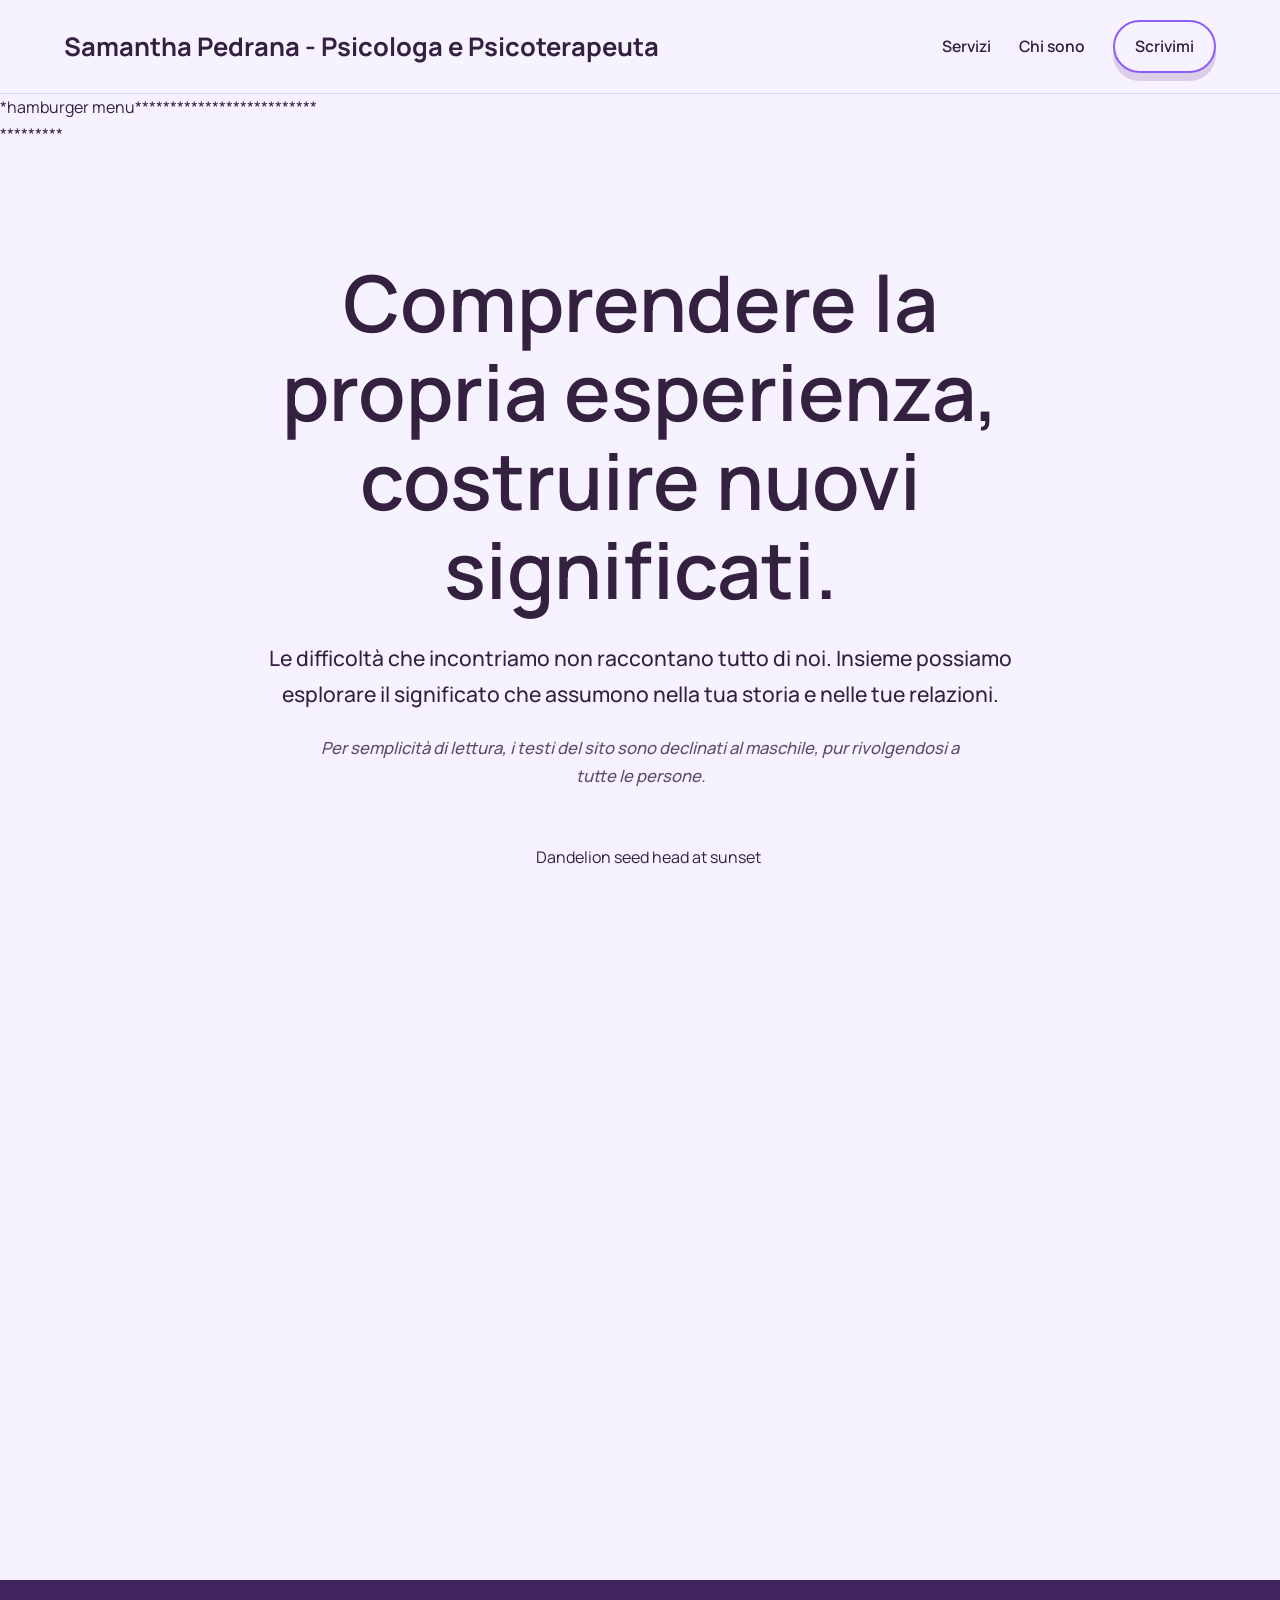
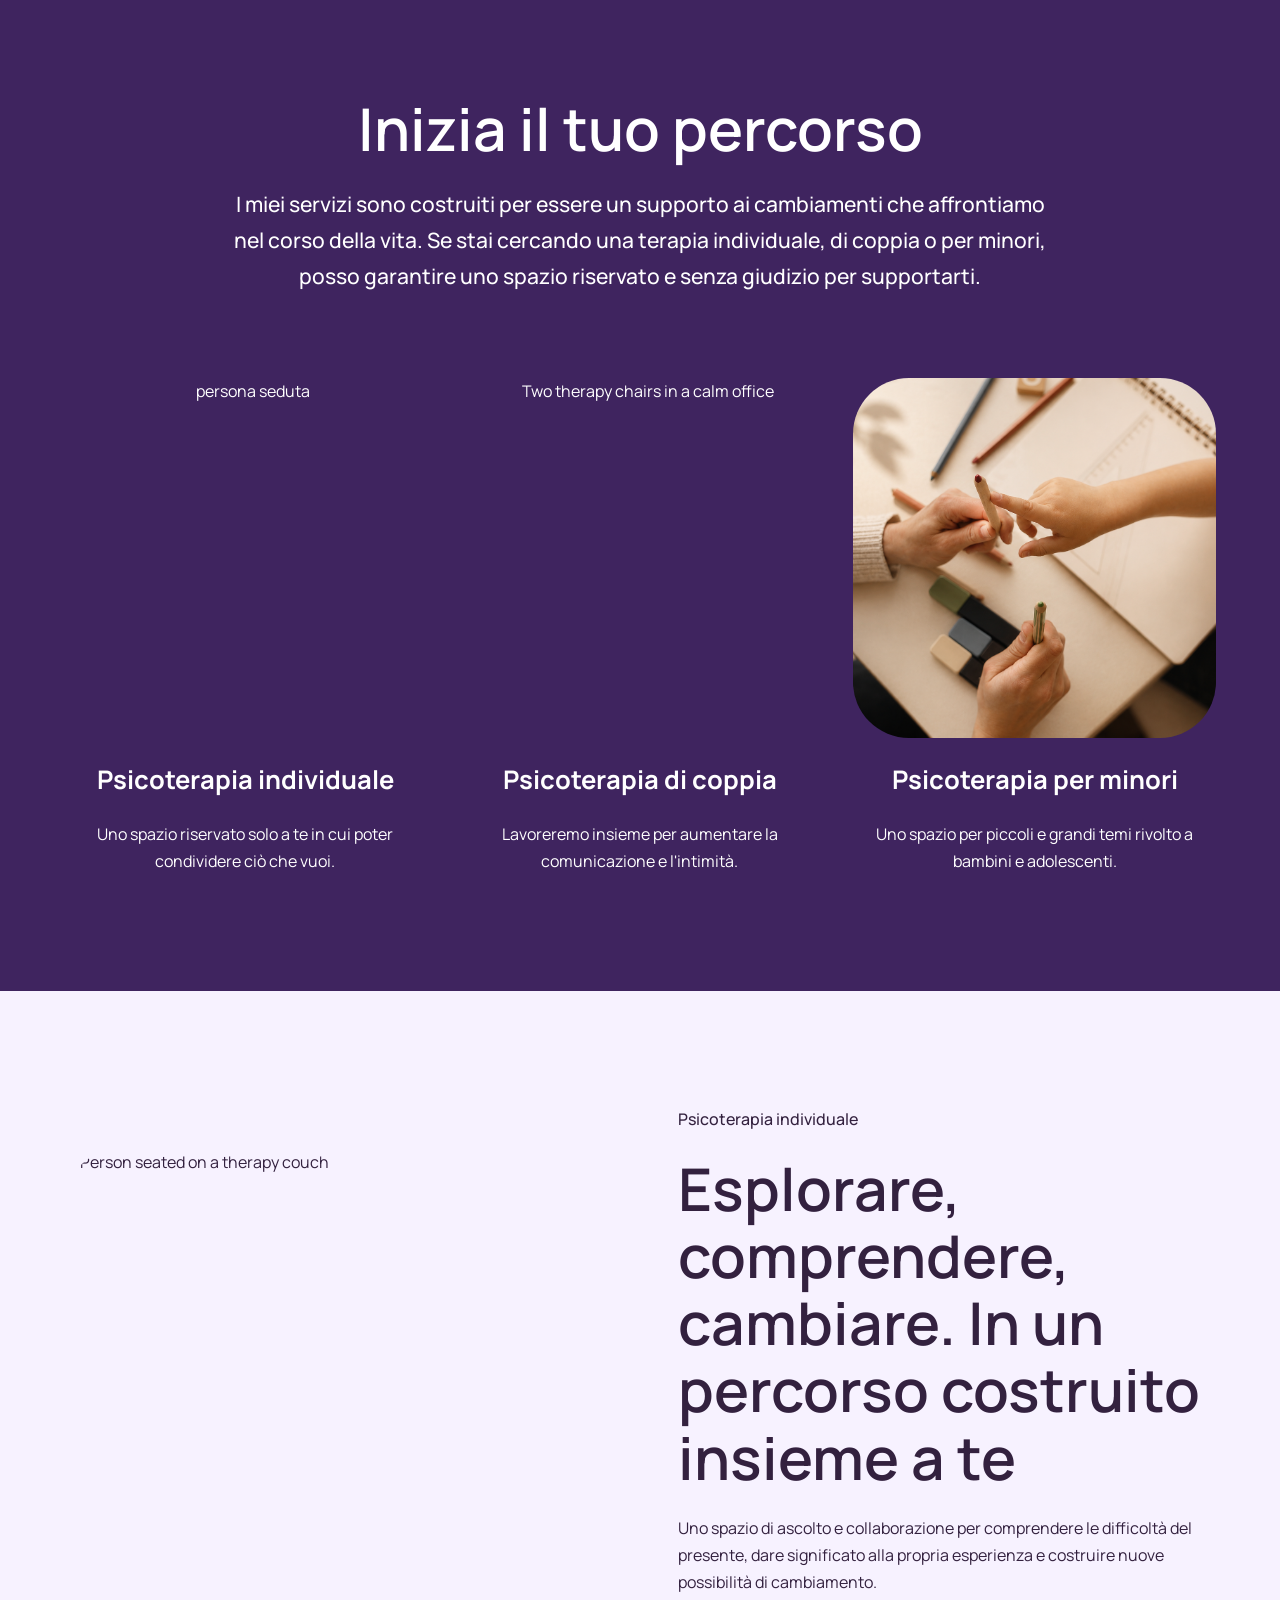
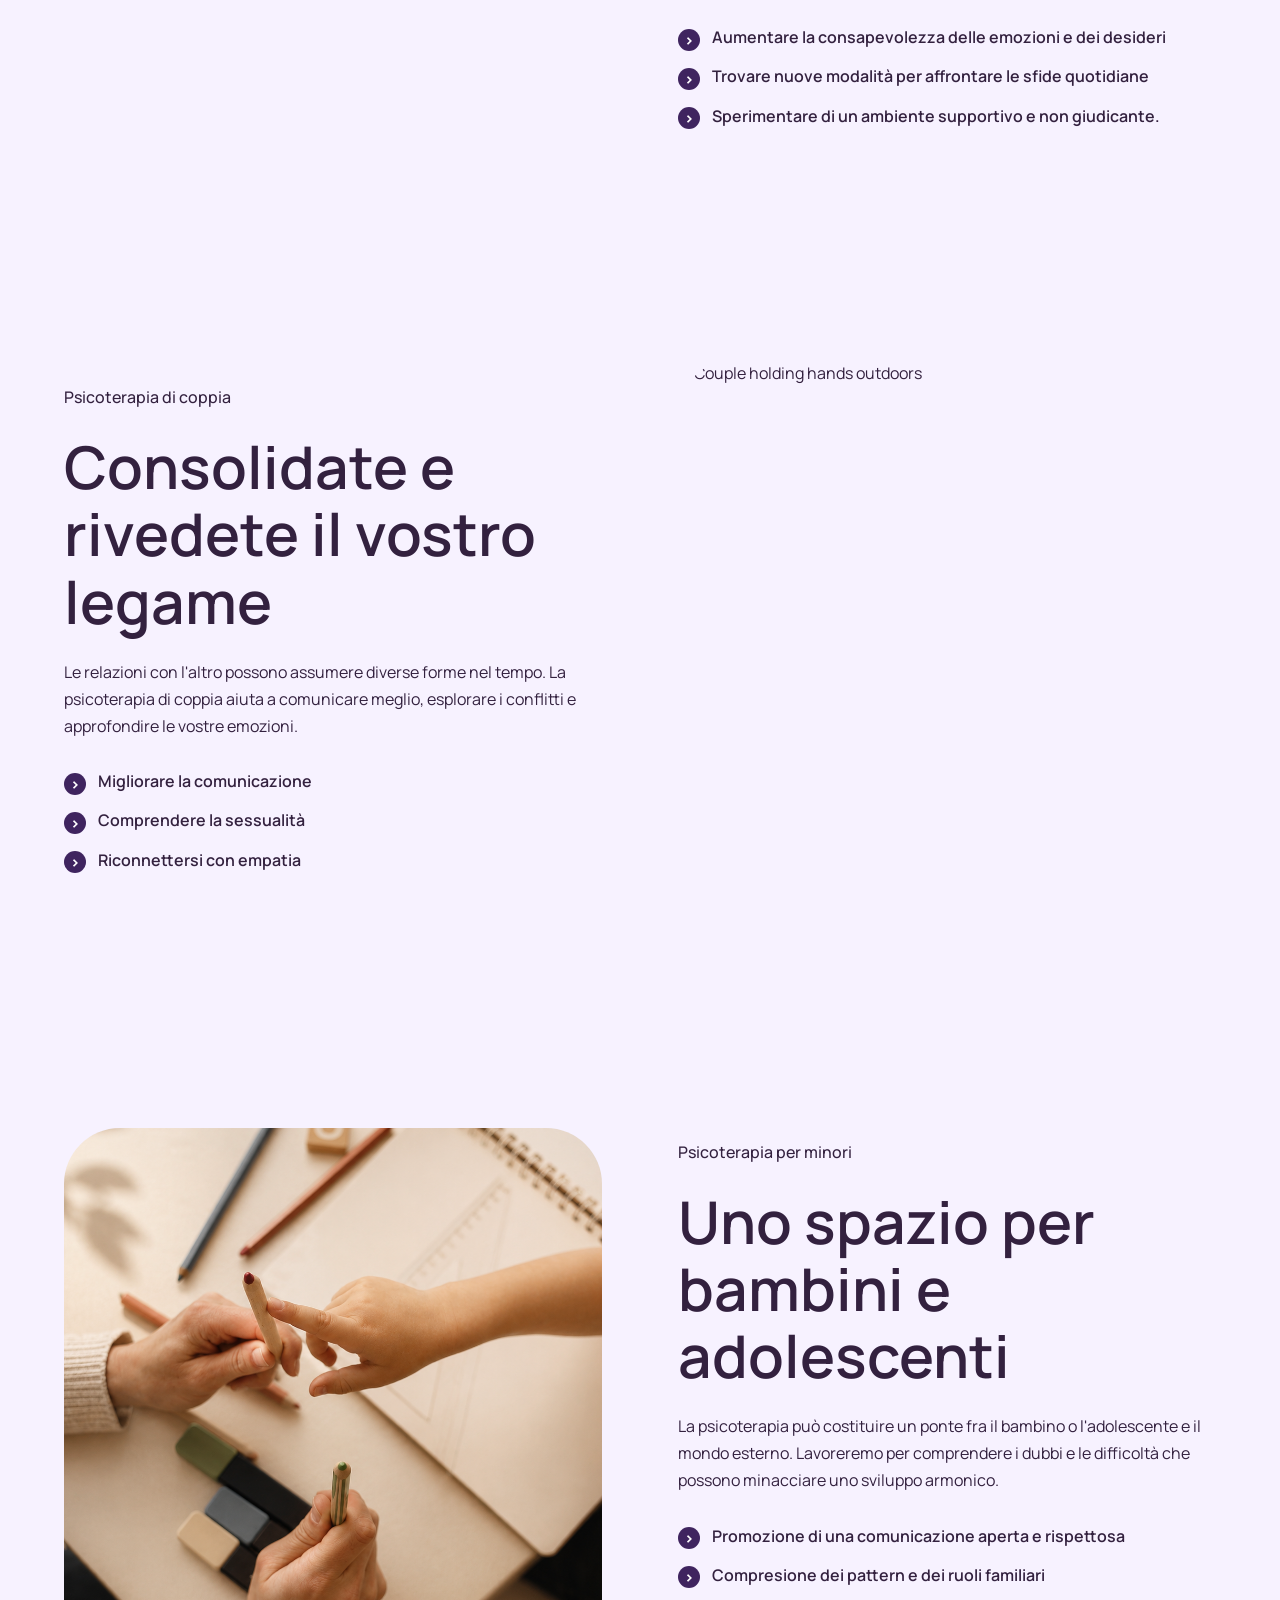
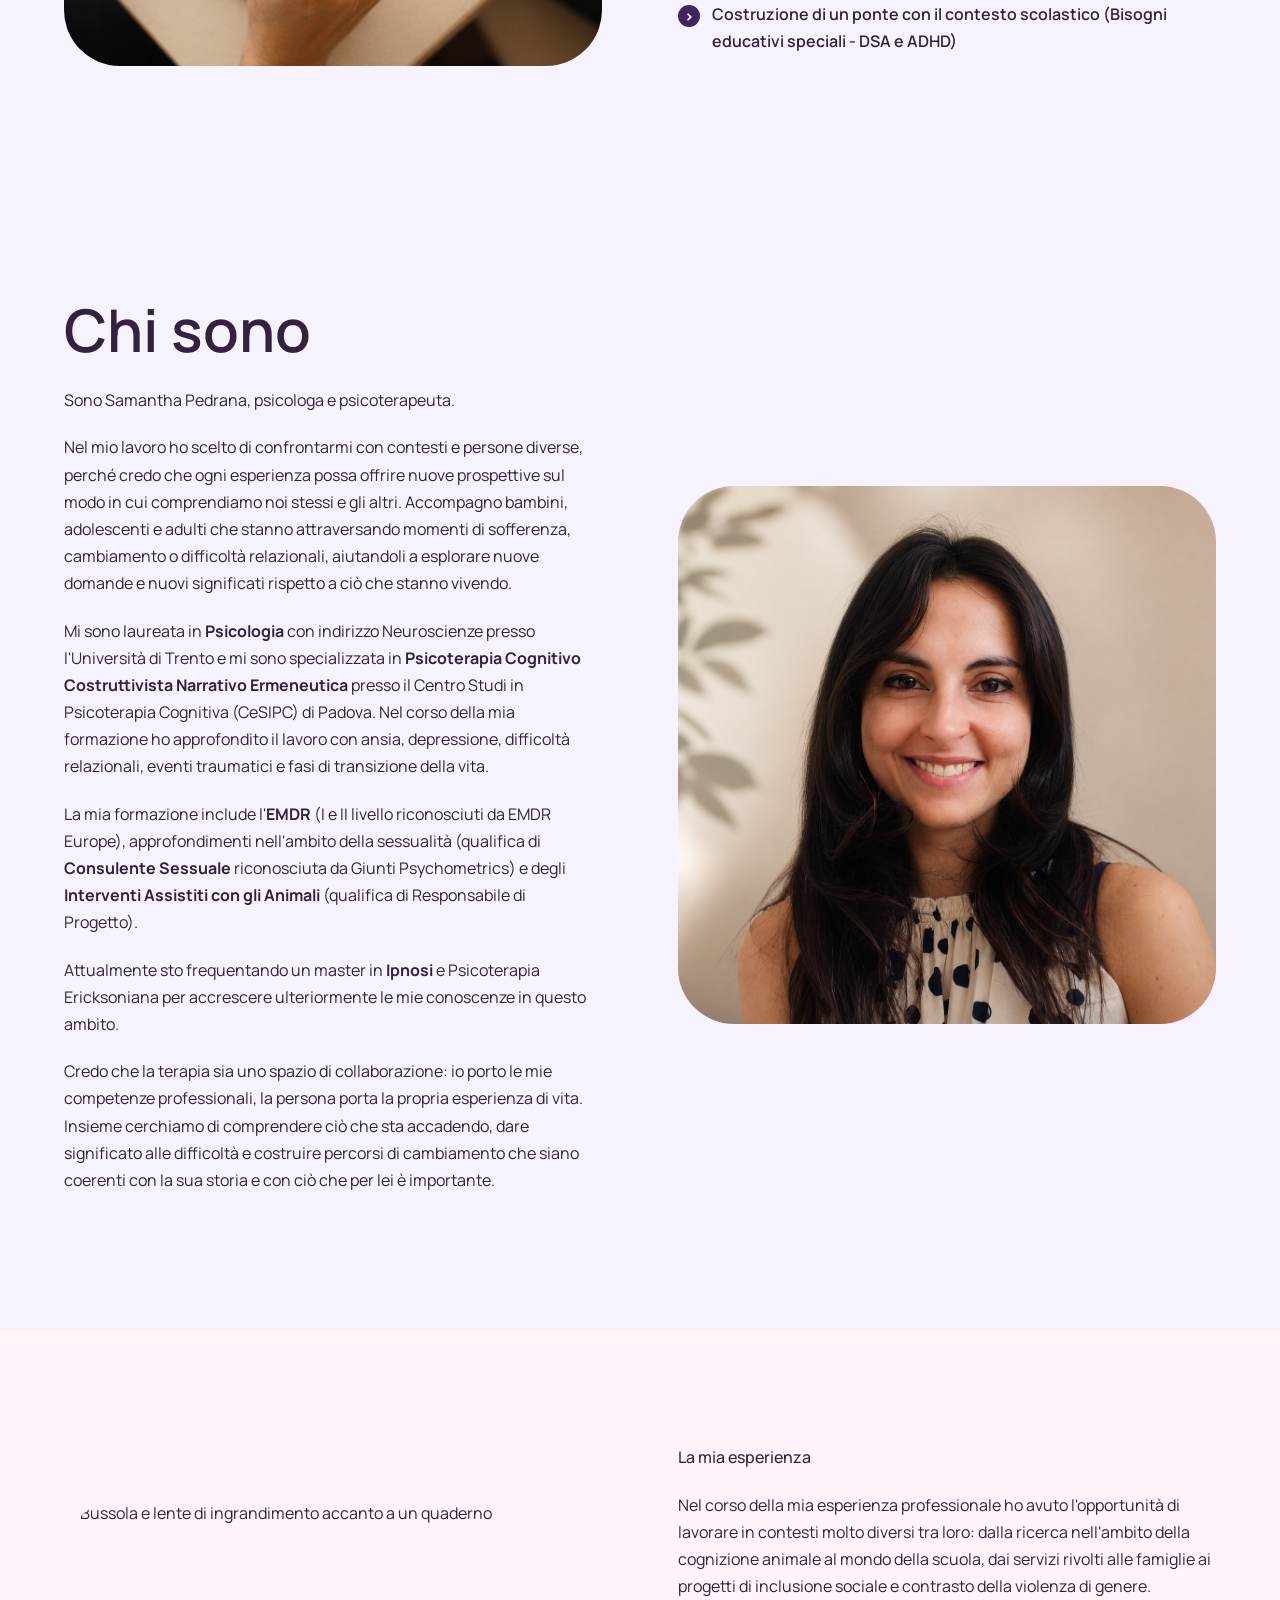
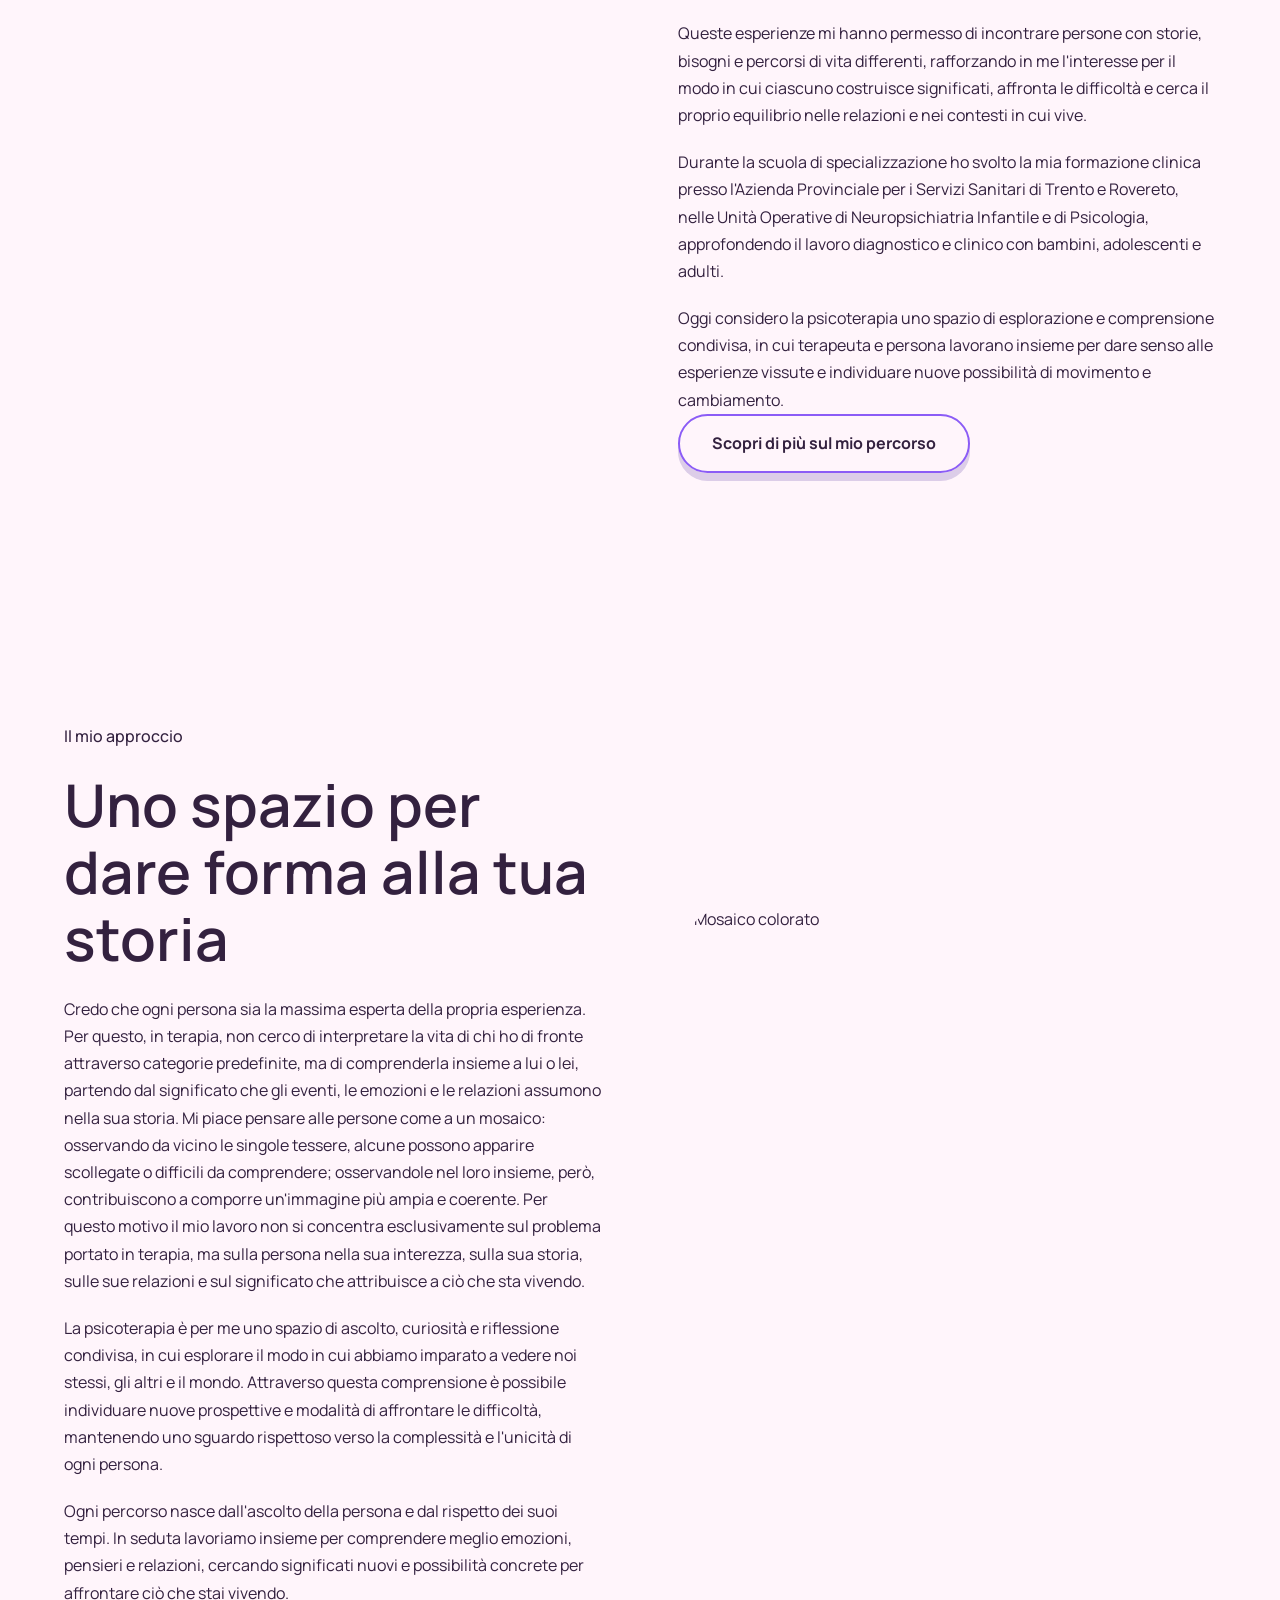
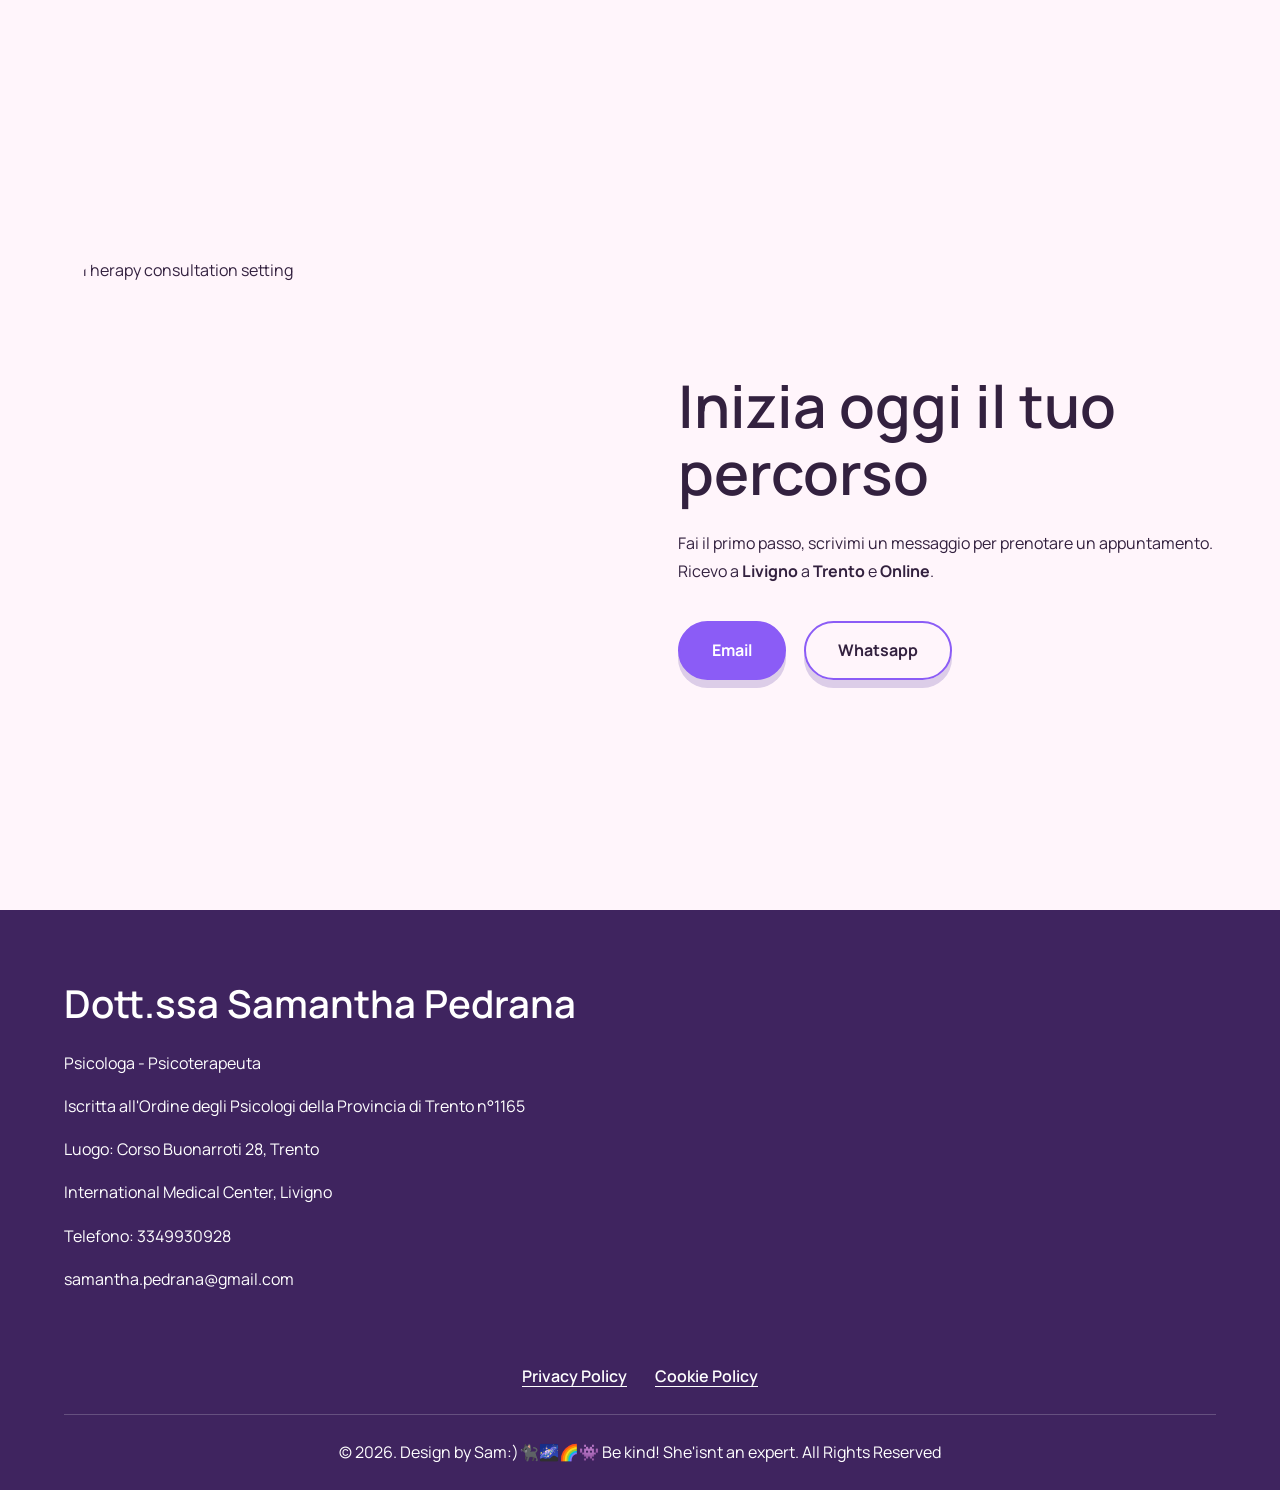
==== commit 8e61f911: "Update index.html" ====
--- a/index.html
+++ b/index.html
@@ -53,6 +53,13 @@
     </button>
   </header>
 
+  *hamburger menu**************************
+  <div class="nav-hamburger">
+    <span></span>
+     <span></span>
+      <span></span>
+      <span></span>
+*********
   <div class="mobile-menu" aria-hidden="true">
     <button class="menu-close" type="button" aria-label="Close menu">×</button>
     <a href="#services">Servizi</a>
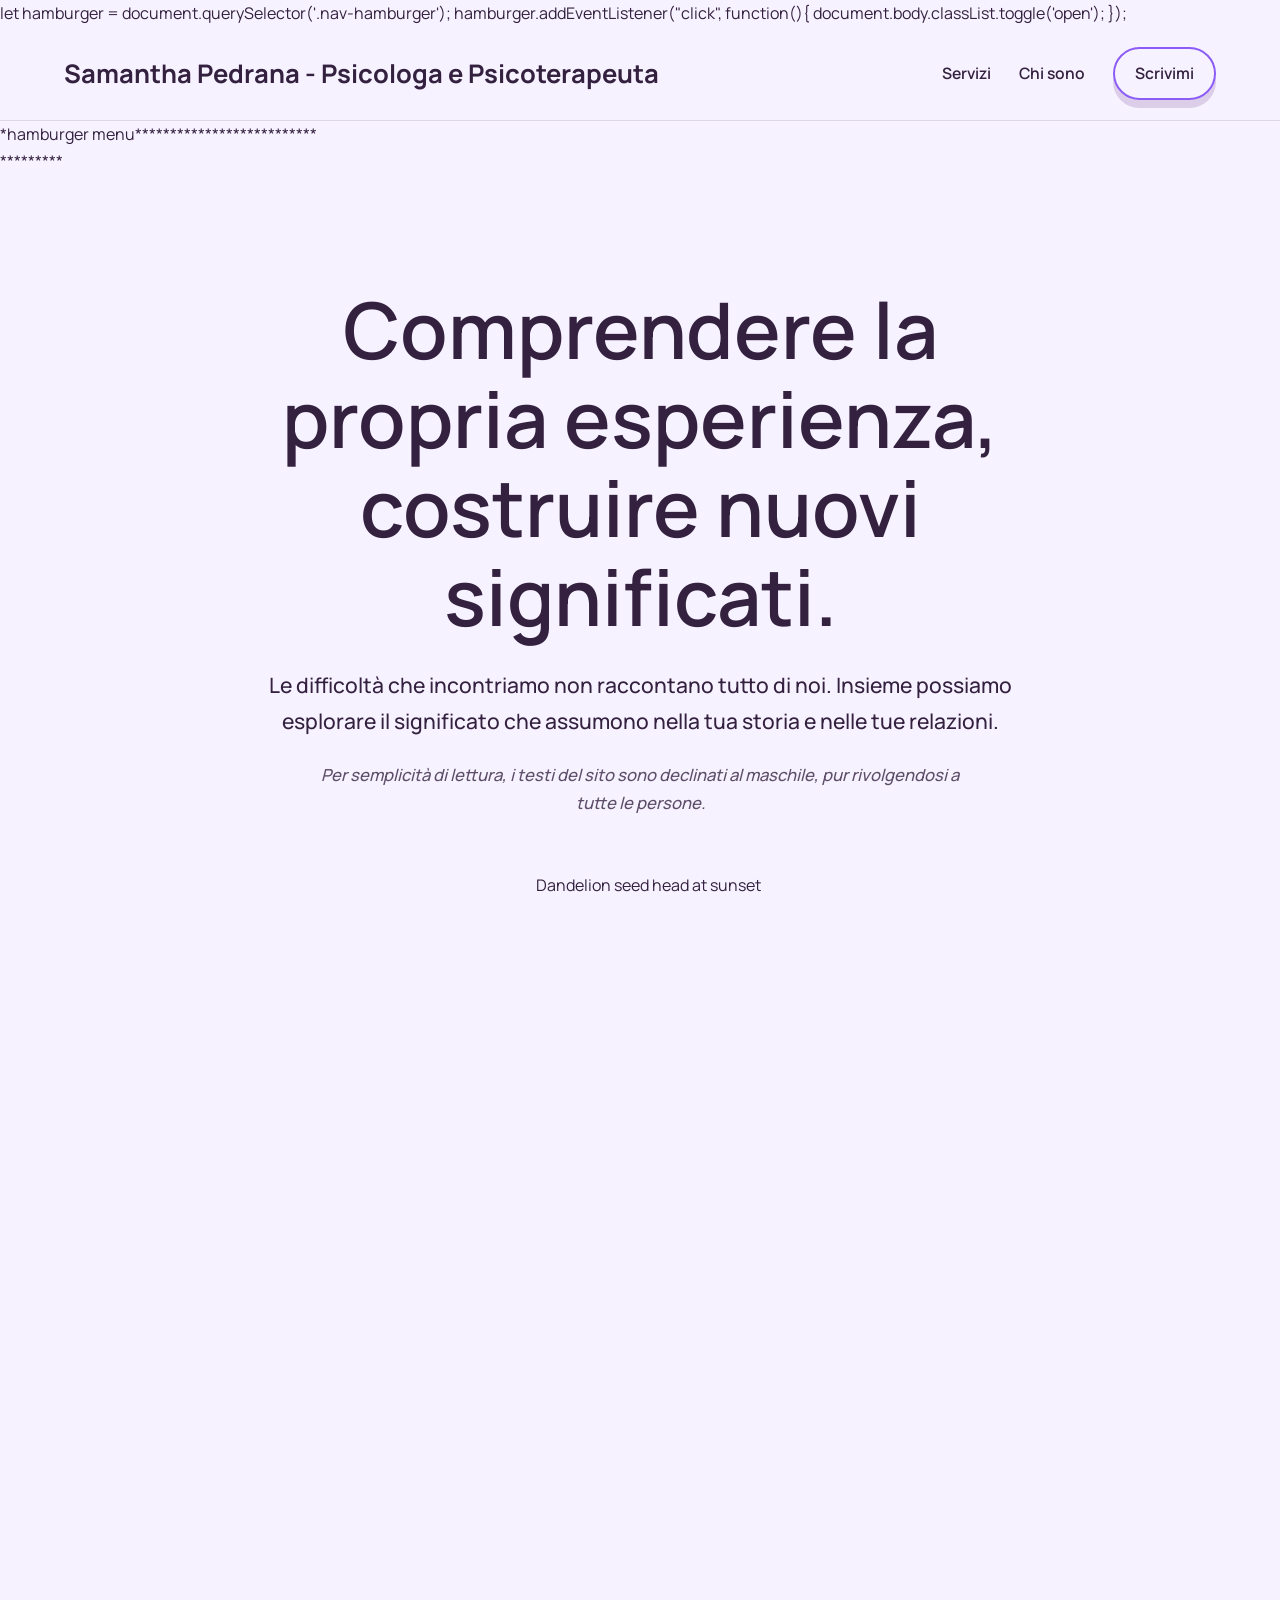
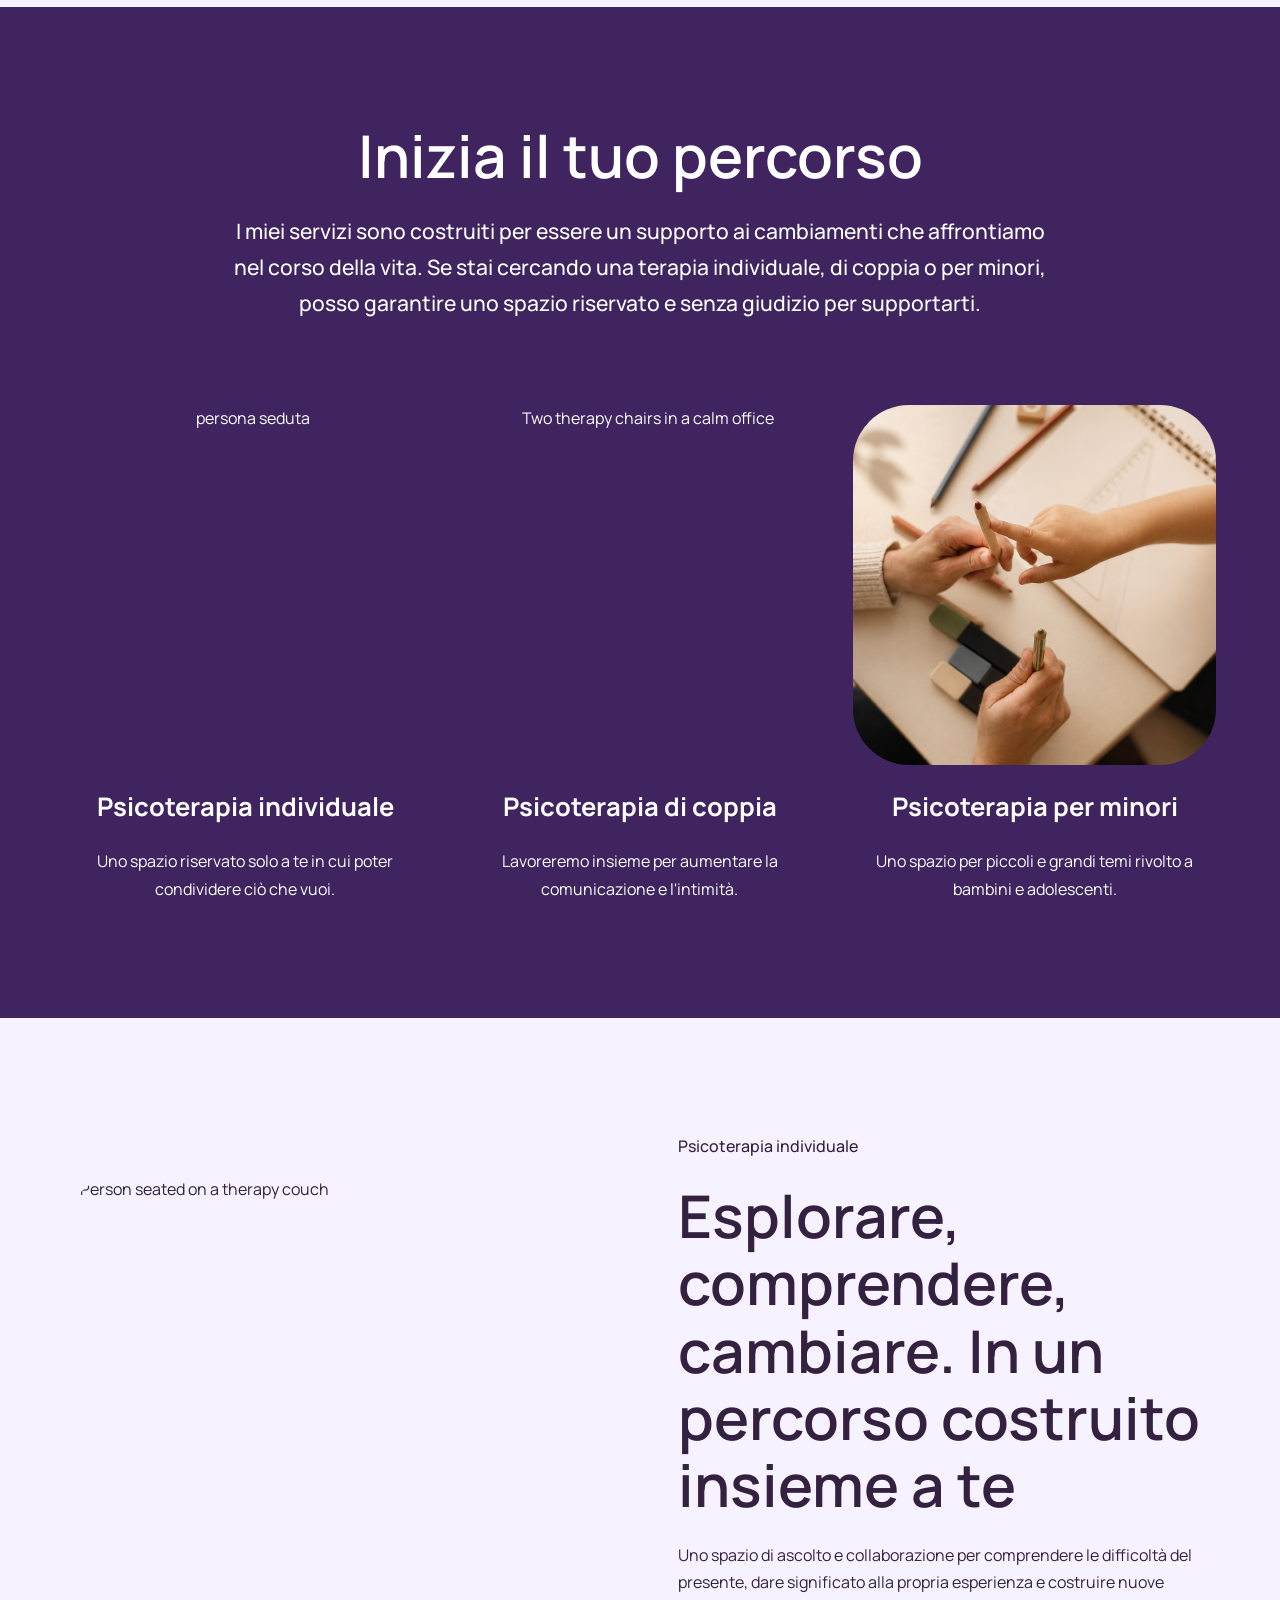
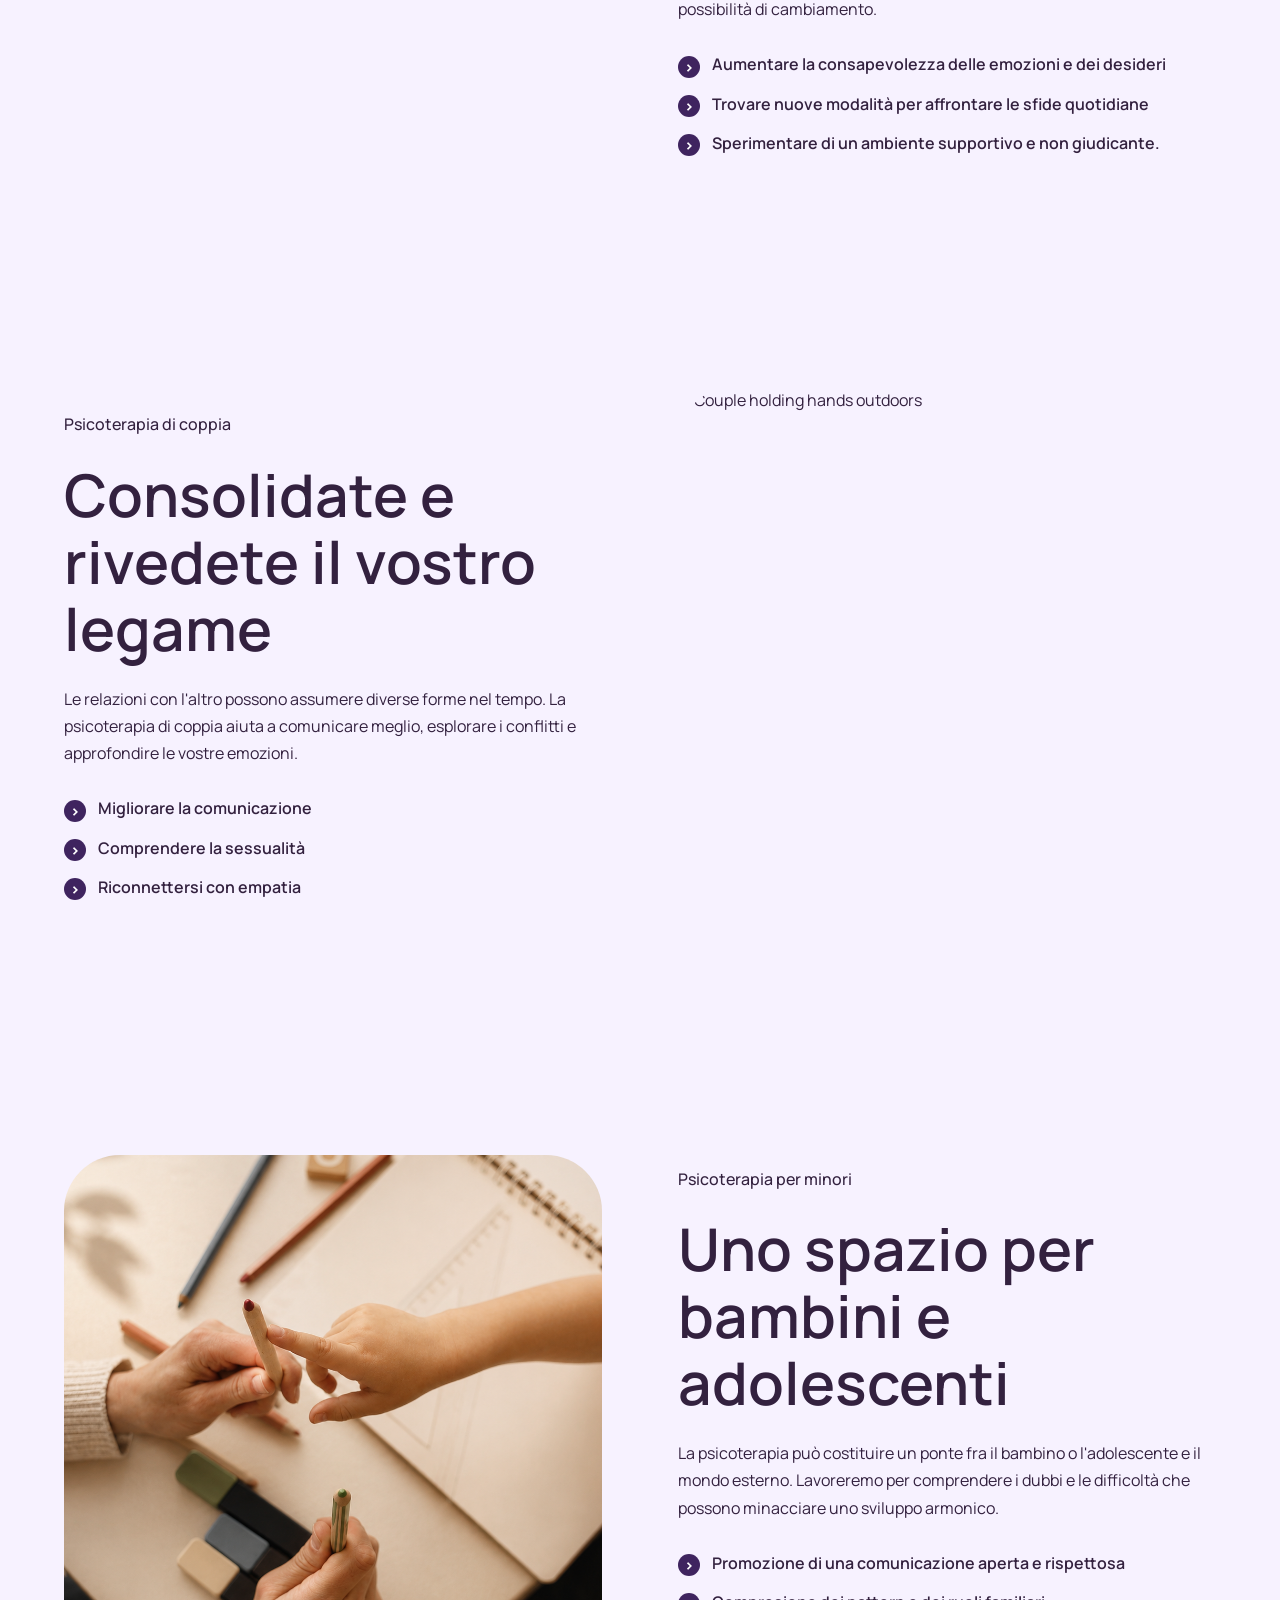
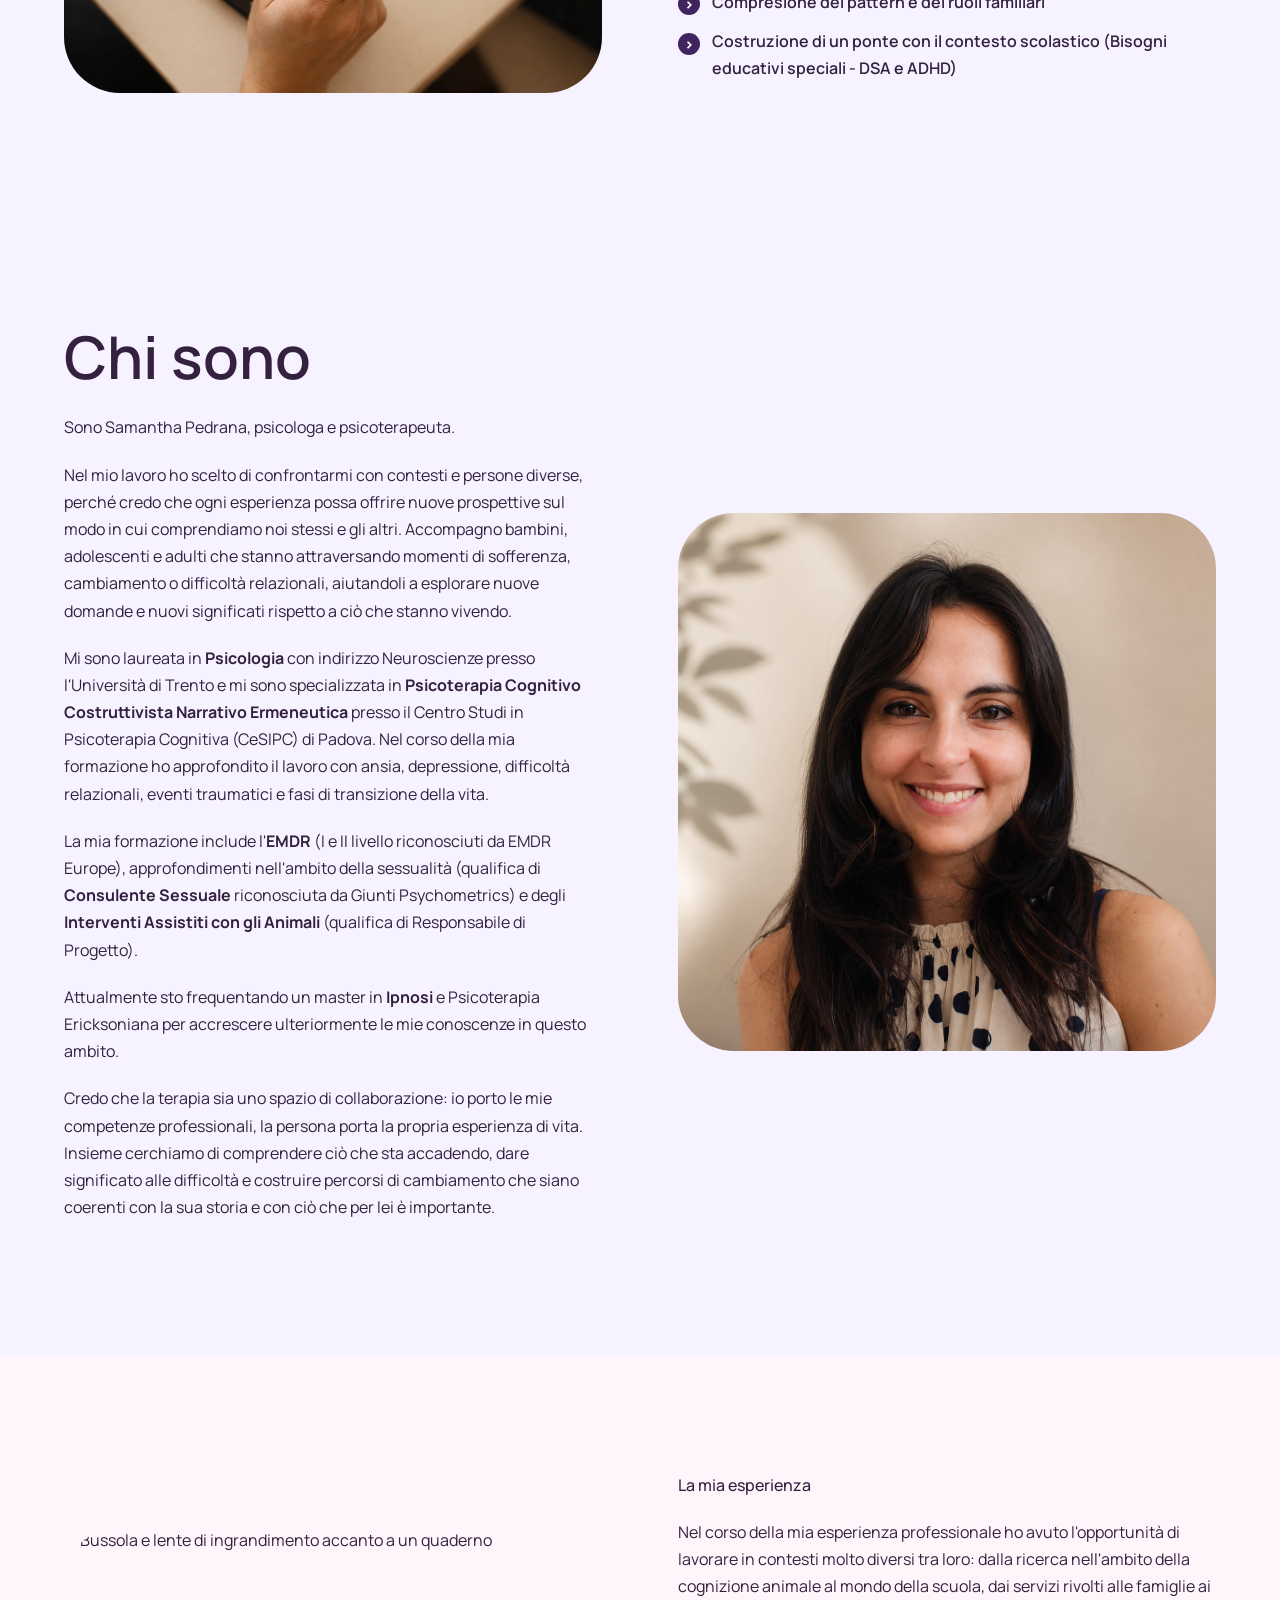
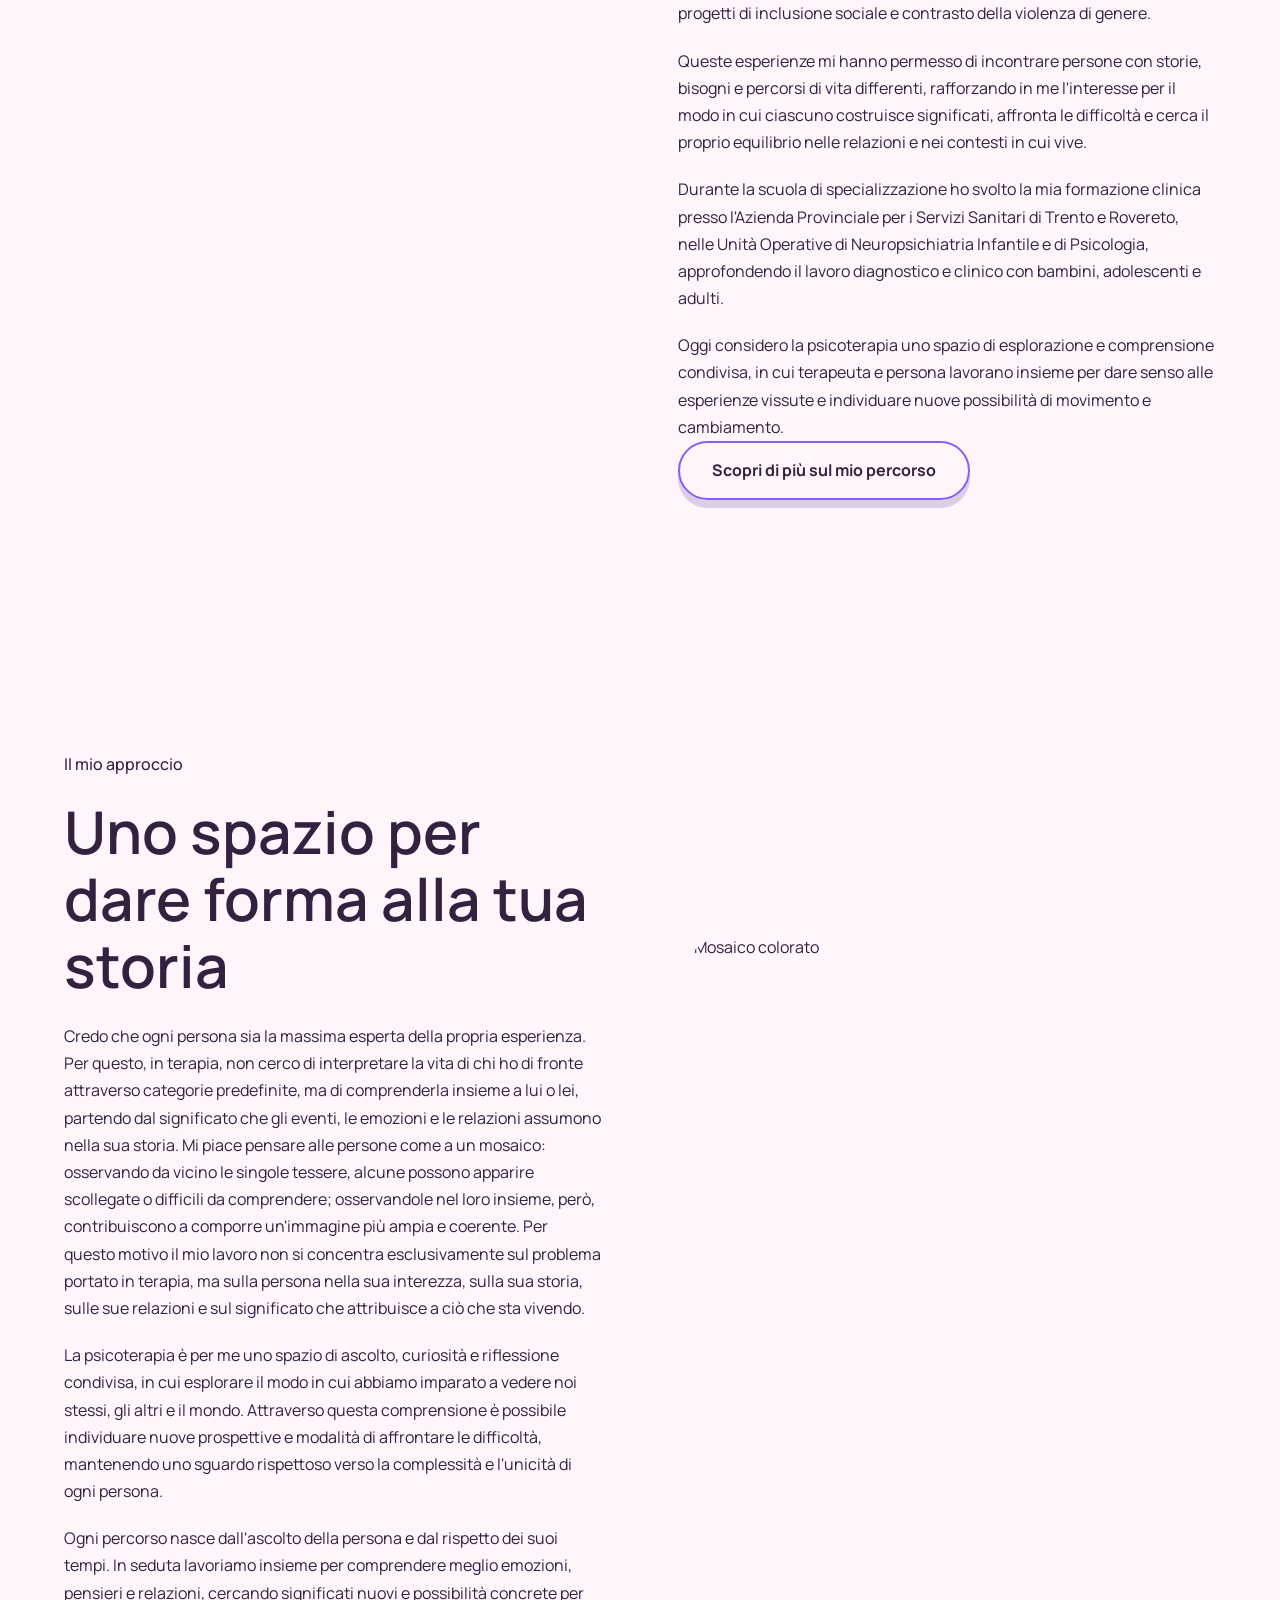
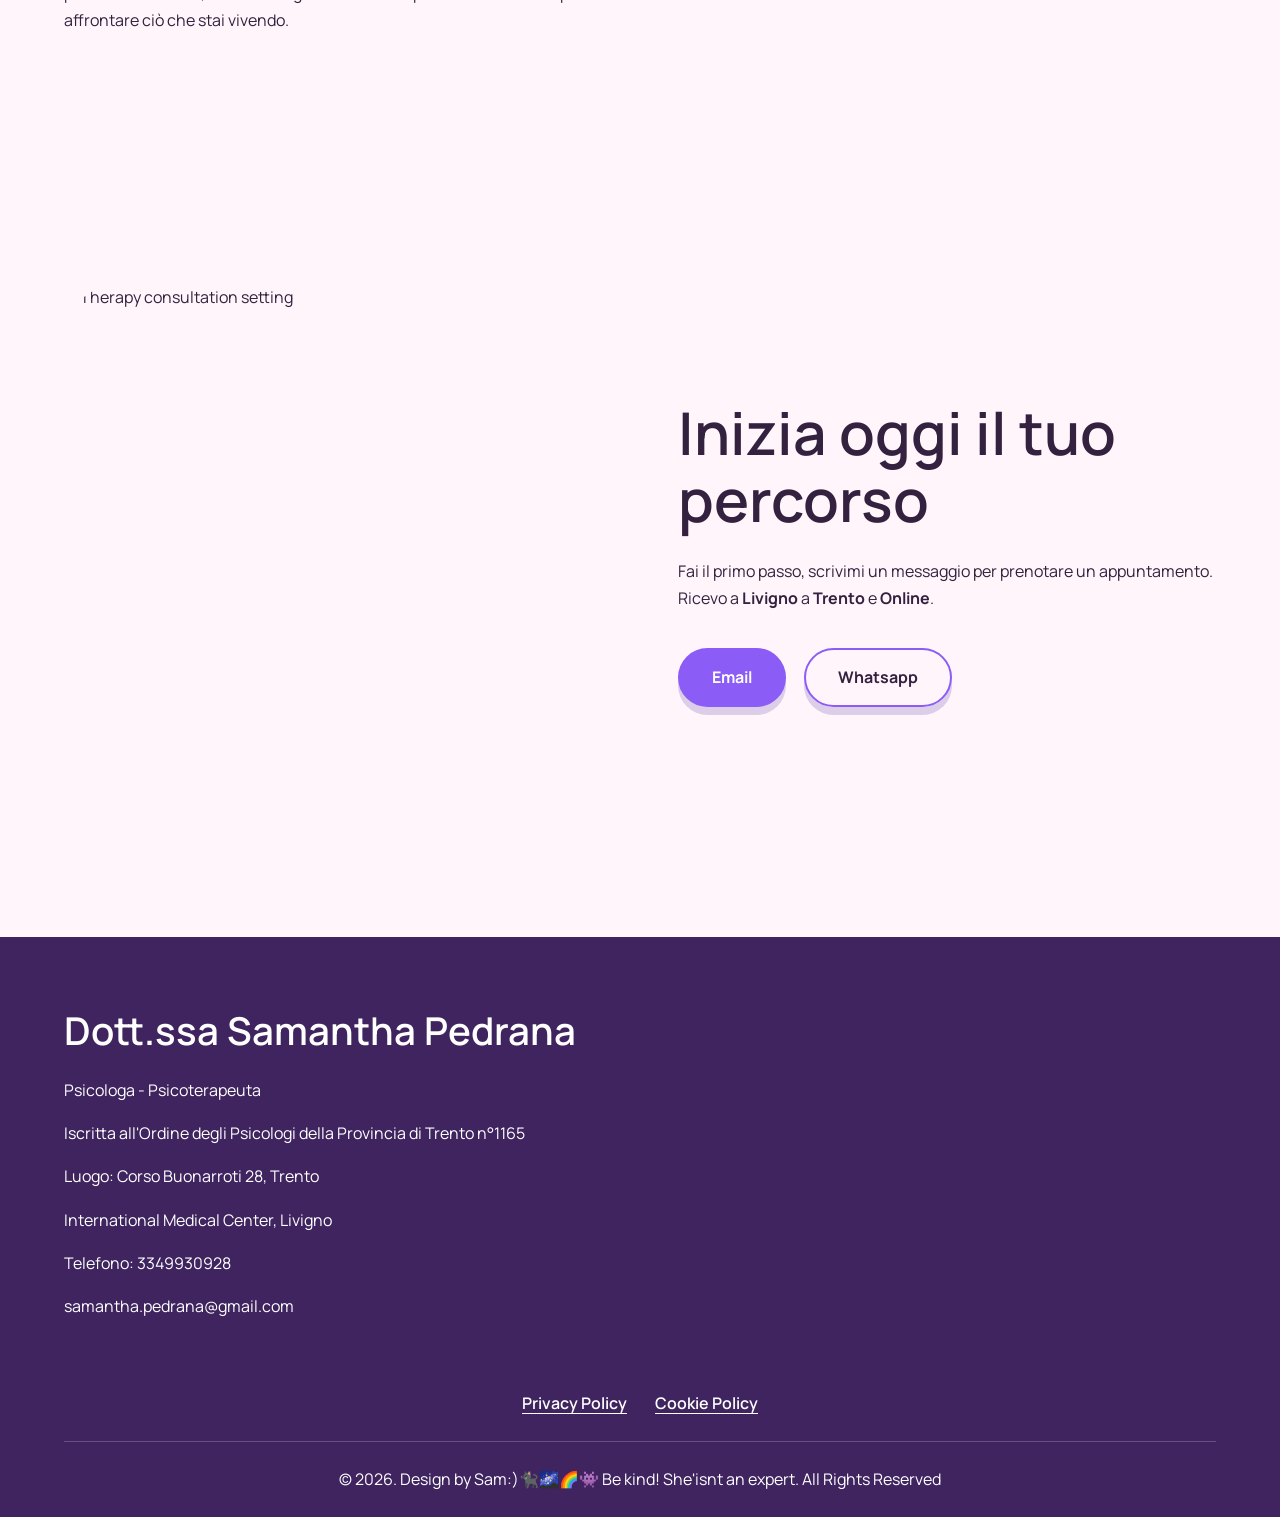
==== commit 0e4fb2fa: "Update index.html" ====
--- a/index.html
+++ b/index.html
@@ -37,6 +37,12 @@
     "knowsAbout": ["Psicoterapia individuale", "Psicoterapia di coppia", "Psicologa", "Psicologo", "Psicoterapia per bambini e adolescenti", "Psicologia", "Consulenza psicologica", "Mental Coach", "Coach", "Crescita personale", "Ansia", "Depressione", "Sessualità", "Ipnosi", "EMDR", "Stress", "Disturbo bipolare", "Tristezza", "Trigger", "Love bombing", "Relazioni tossiche", "Narcisisti"]
   }
   </script>
+
+  let hamburger = document.querySelector('.nav-hamburger');
+hamburger.addEventListener("click", function(){
+  document.body.classList.toggle('open');
+  });
+  
 </head>
 <body>
   <header class="site-header">
--- a/styles.css
+++ b/styles.css
@@ -1155,3 +1155,37 @@
 
 }
 /* ========================================================= FORMAZIONE ========================================================= */ .formazione-section { background: var(--soft); } .formazione-intro { max-width: 780px; margin: 0 auto 60px; text-align: center; } .formazione-intro .eyebrow { color: var(--teal); } .formazione-intro h2 { margin-bottom: 20px; } .formazione-intro > p:last-child { max-width: 700px; margin-right: auto; margin-left: auto; } /* --------------------------------------------------------- ELENCO ANNI --------------------------------------------------------- */ .formazione-list { display: grid; gap: 18px; max-width: 900px; margin: 0 auto; } /* --------------------------------------------------------- SINGOLO ANNO --------------------------------------------------------- */ .formazione-year { overflow: hidden; border: 1px solid var(--line); border-radius: 28px; background: var(--white); box-shadow: 0 8px 24px rgba(63, 36, 95, 0.05); } /* --------------------------------------------------------- INTESTAZIONE --------------------------------------------------------- */ .formazione-year > summary { display: grid; grid-template-columns: 100px minmax(0, 1fr) 42px; align-items: center; gap: 20px; min-height: 92px; padding: 18px 28px; color: var(--ink); cursor: pointer; transition: background 180ms ease; } .formazione-year > summary:hover { background: var(--soft); } .formazione-year > summary:focus-visible { outline: 3px solid rgba(139, 92, 246, 0.3); outline-offset: -3px; } /* --------------------------------------------------------- ANNO --------------------------------------------------------- */ .formazione-year-number { color: var(--teal); font-size: 1.65rem; font-weight: 700; } /* --------------------------------------------------------- TITOLO --------------------------------------------------------- */ .formazione-year-title { font-size: 1rem; font-weight: 700; line-height: 1.4; } /* --------------------------------------------------------- PULSANTE + --------------------------------------------------------- */ .formazione-toggle { display: grid; place-items: center; width: 36px; height: 36px; border: 2px solid var(--teal); border-radius: 50%; color: var(--teal); font-size: 1.35rem; font-weight: 400; line-height: 1; transition: transform 180ms ease, background 180ms ease, color 180ms ease; } .formazione-year[open] .formazione-toggle { transform: rotate(45deg); background: var(--teal); color: var(--white); } /* --------------------------------------------------------- CONTENUTO --------------------------------------------------------- */ .formazione-content { padding: 0 28px 28px; } .formazione-content-inner { display: grid; gap: 16px; padding-top: 4px; } /* --------------------------------------------------------- SINGOLO ELEMENTO FORMATIVO --------------------------------------------------------- */ .formazione-item { padding: 25px 26px; border: 1px solid var(--line); border-radius: 22px; background: var(--soft); } .formazione-item.featured { background: var(--warm); border-color: rgba(139, 92, 246, 0.25); } .formazione-item-type { display: block; margin-bottom: 8px; color: var(--teal); font-size: 0.72rem; font-weight: 800; letter-spacing: 0.13em; text-transform: uppercase; } .formazione-item h3 { margin-bottom: 8px; } .formazione-item .ente { margin-bottom: 10px; color: var(--deep); font-weight: 700; } .formazione-item p:last-child { margin-bottom: 0; } /* --------------------------------------------------------- NOTA FINALE --------------------------------------------------------- */ .formazione-note { max-width: 700px; margin: 60px auto 0; text-align: center; } .formazione-note p { margin-bottom: 0; font-style: italic; } /* --------------------------------------------------------- MOBILE --------------------------------------------------------- */ @media (max-width: 600px) { .formazione-intro { margin-bottom: 40px; } .formazione-list { gap: 14px; } .formazione-year { border-radius: 22px; } .formazione-year > summary { grid-template-columns: 65px minmax(0, 1fr) 36px; gap: 12px; min-height: 78px; padding: 15px 18px; } .formazione-year-number { font-size: 1.35rem; } .formazione-year-title { font-size: 0.9rem; line-height: 1.35; } .formazione-toggle { width: 32px; height: 32px; font-size: 1.15rem; } .formazione-content { padding: 0 18px 18px; } .formazione-item { padding: 20px; border-radius: 18px; } .formazione-item h3 { font-size: 1.2rem; } .formazione-note { margin-top: 45px; } }
+
+
+*****hamburger
+.nav-hamburger {
+  margin: 0; 
+  width: 2em;
+  height: 1.5em;
+  position: absolute;
+z-index: 110;
+top: 10%;
+left: 10%;
+ }
+.nav-hamburger {
+  left: 0;
+  widtg: 100%;
+  height: 2px
+  display: block;
+  position: absolute;
+  background: white
+  background-repeat: 10 px;
+  }
+.nav-hamburger span:nth-child(1){
+top:0;
+width: 100%;
+ }
+.nav-hamburger span:nth-child(2),
+.nav-hamburger span:nth-child(3){
+top:10px;
+width: 35%;
+ }
+.nav-hamburger span:nth-child(4){
+top:20px;
+width: 65%;
+ }
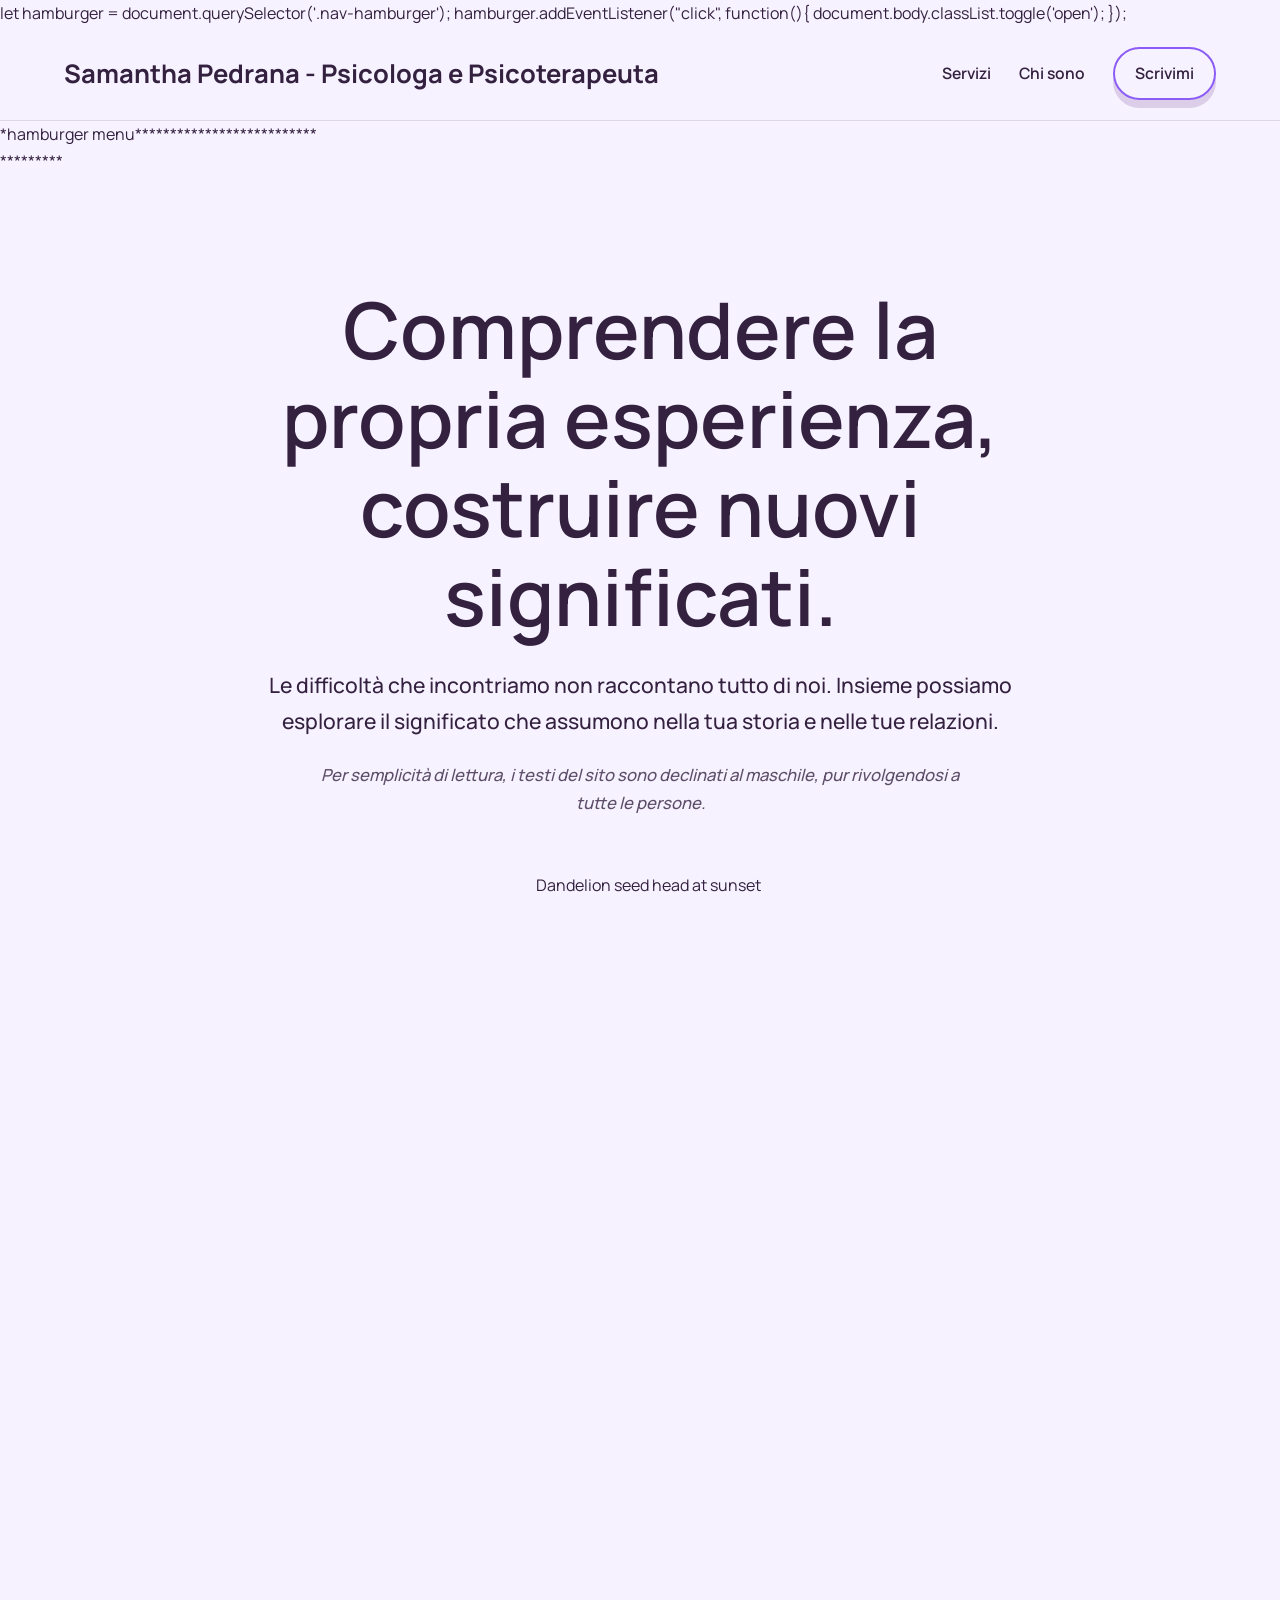
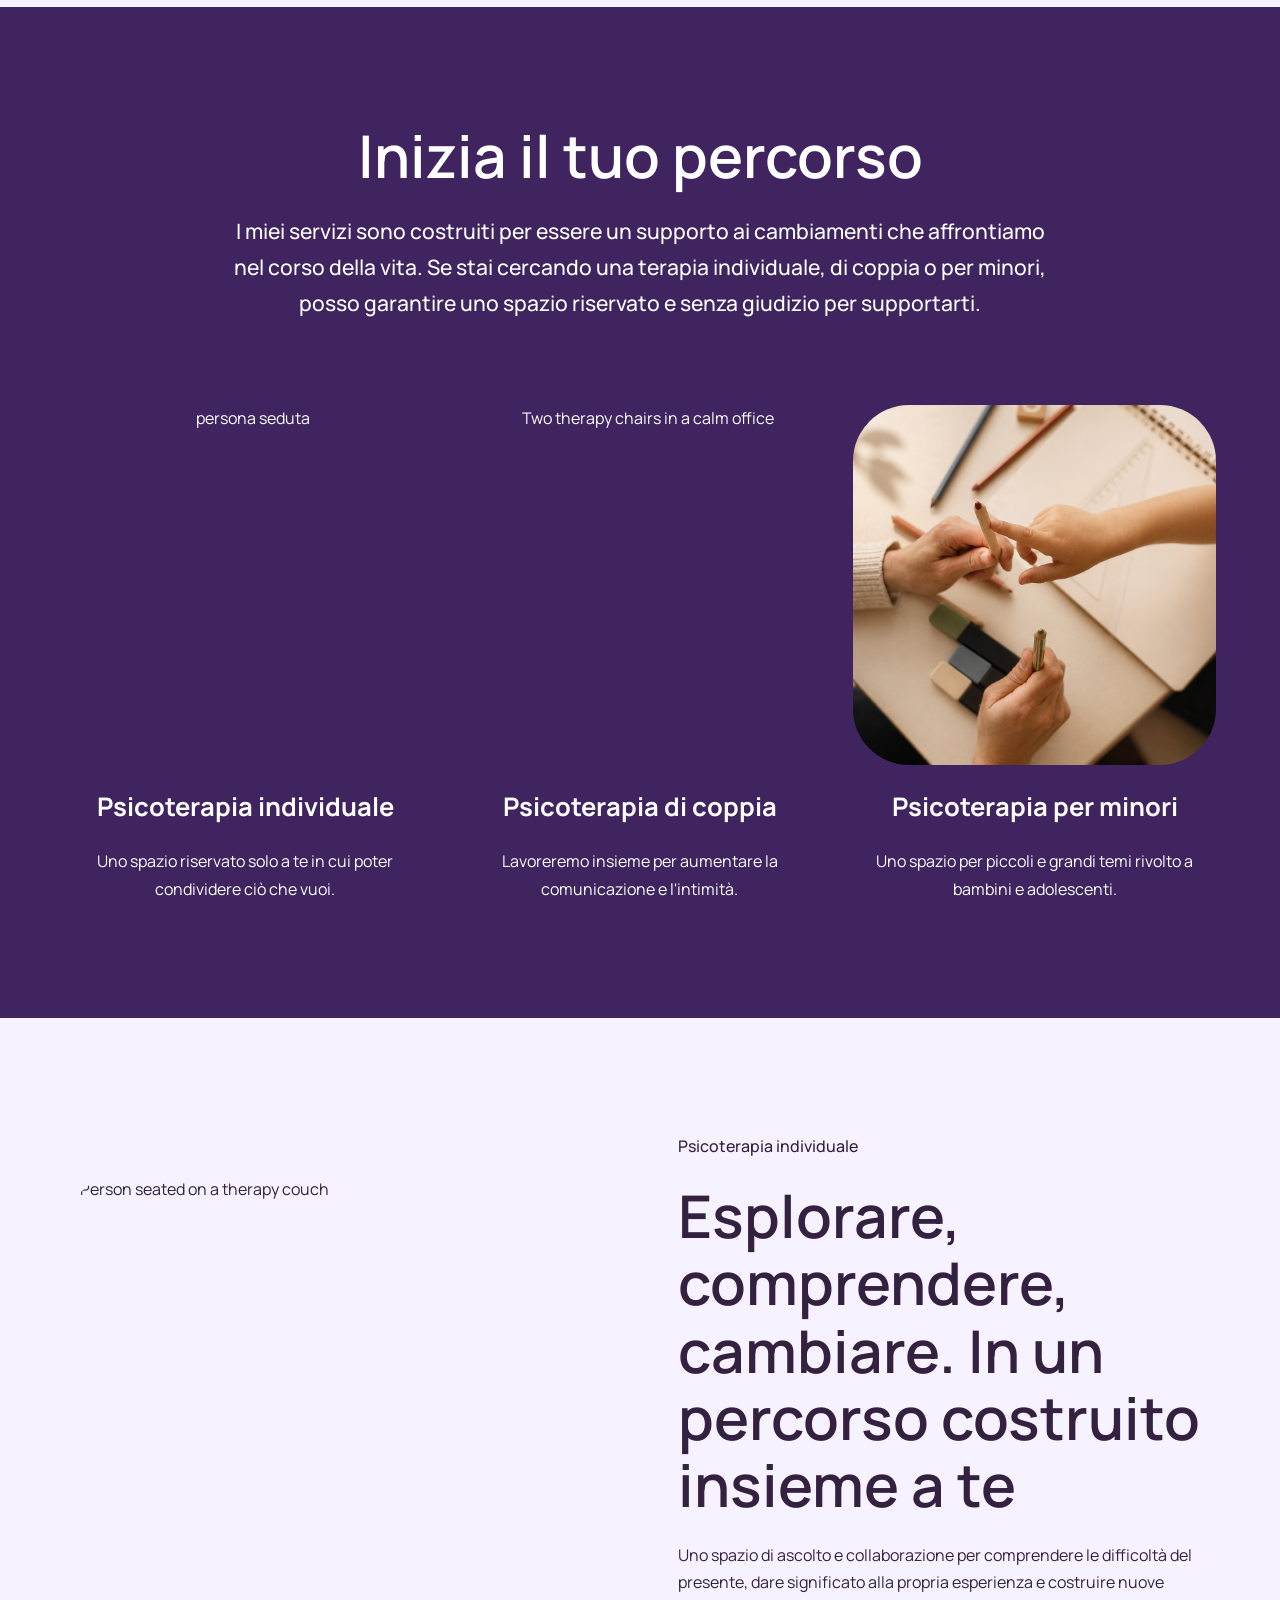
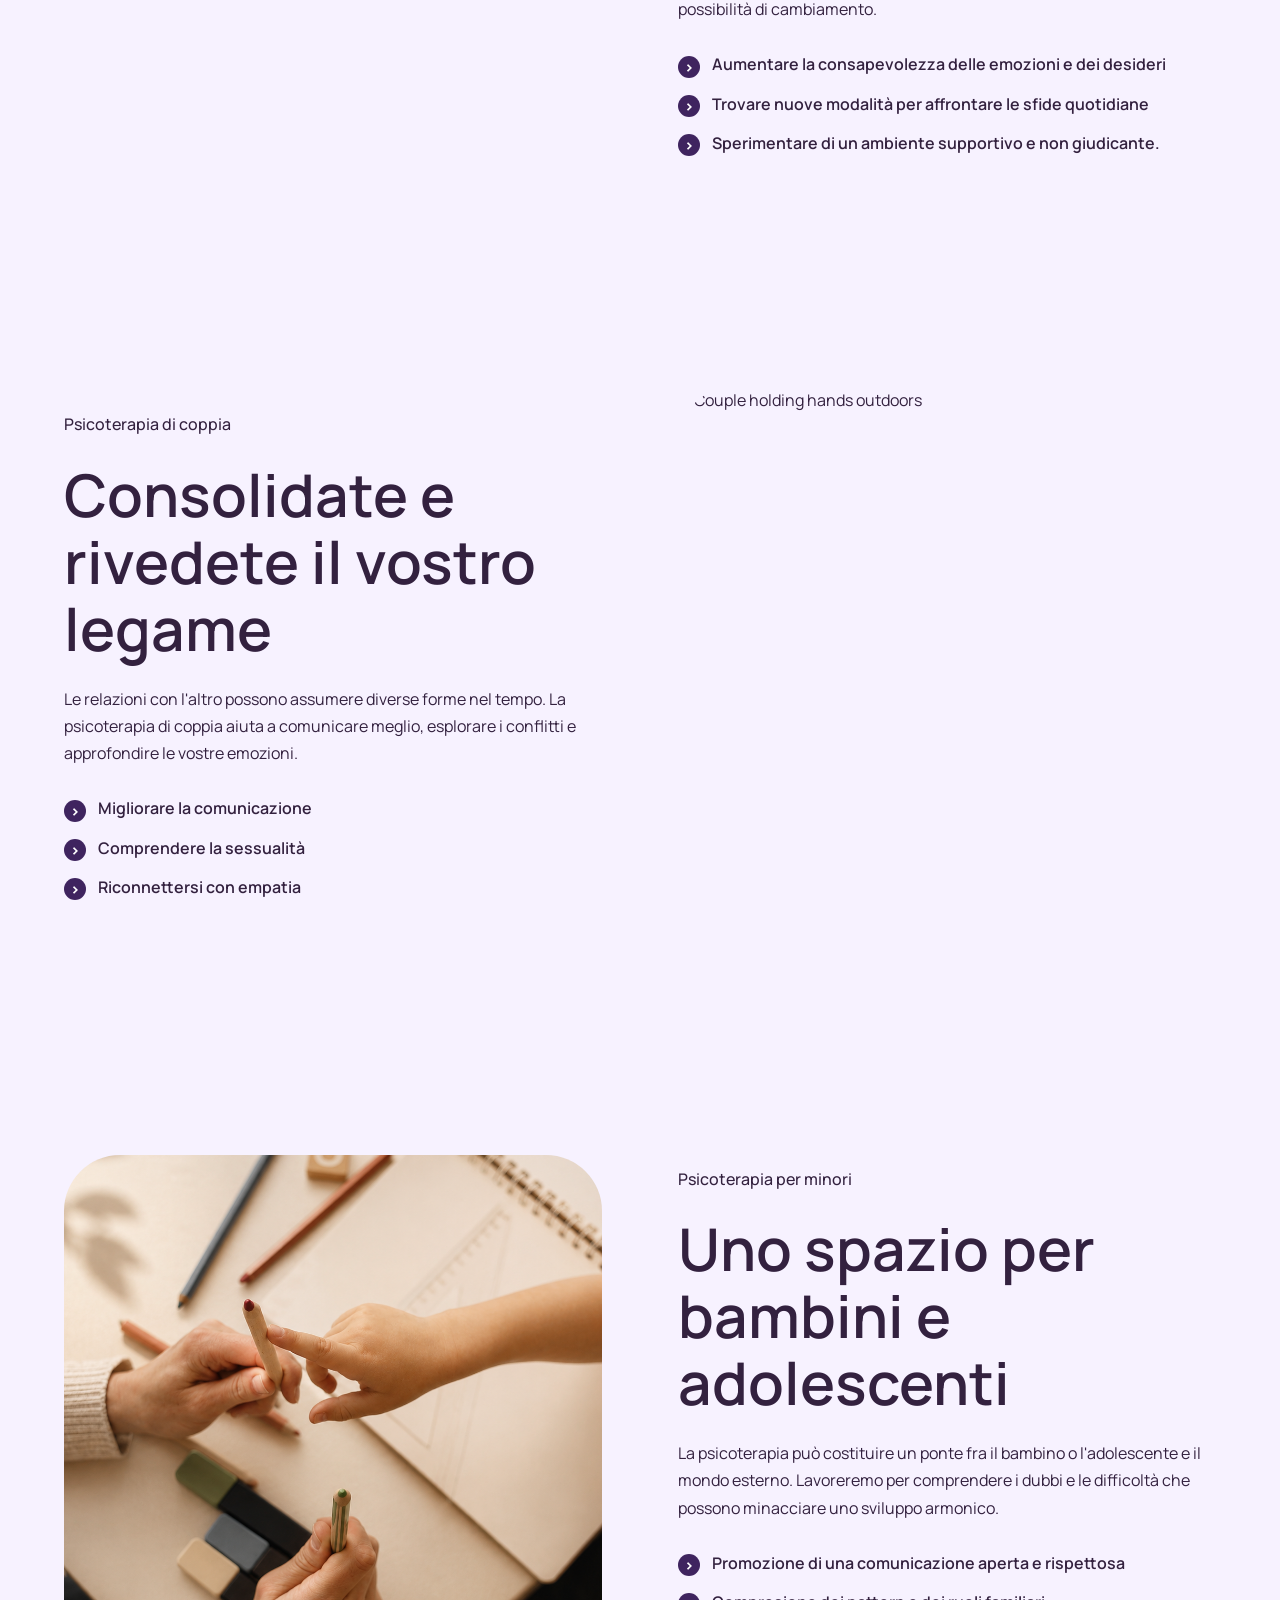
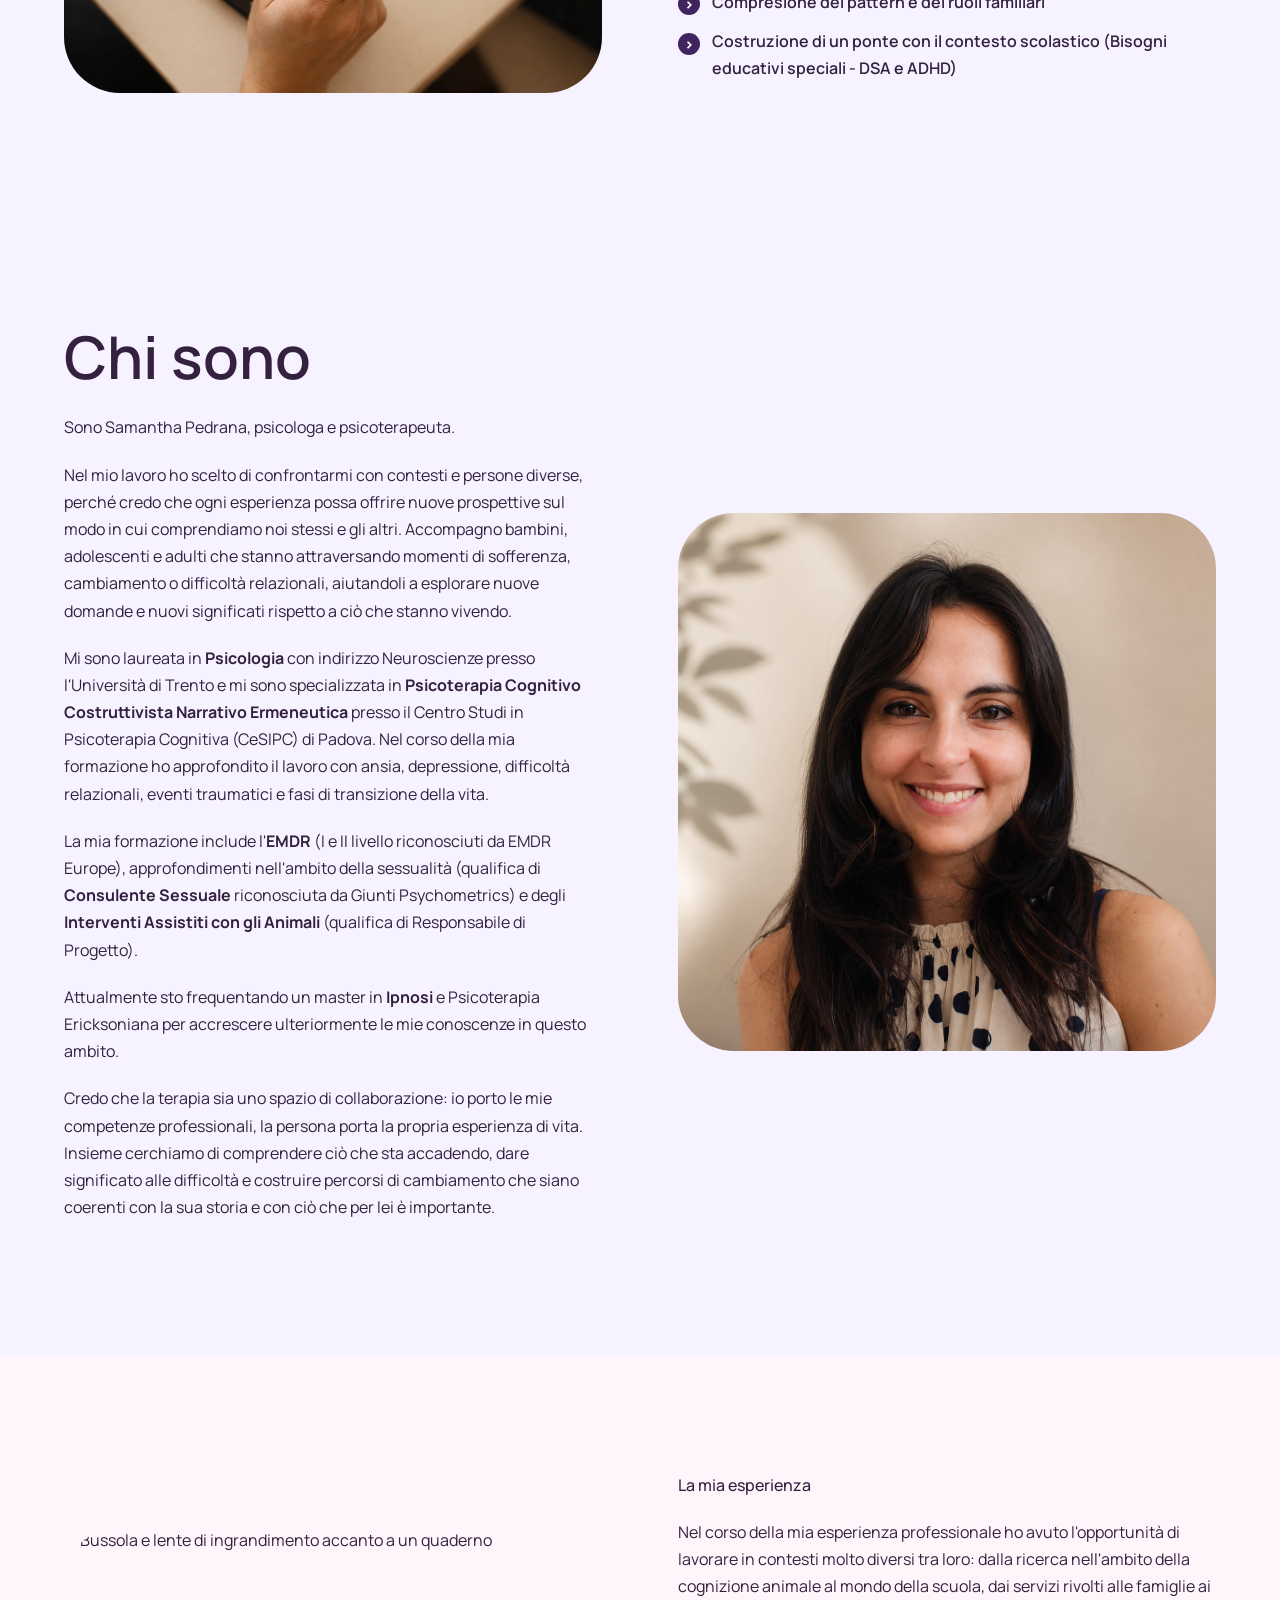
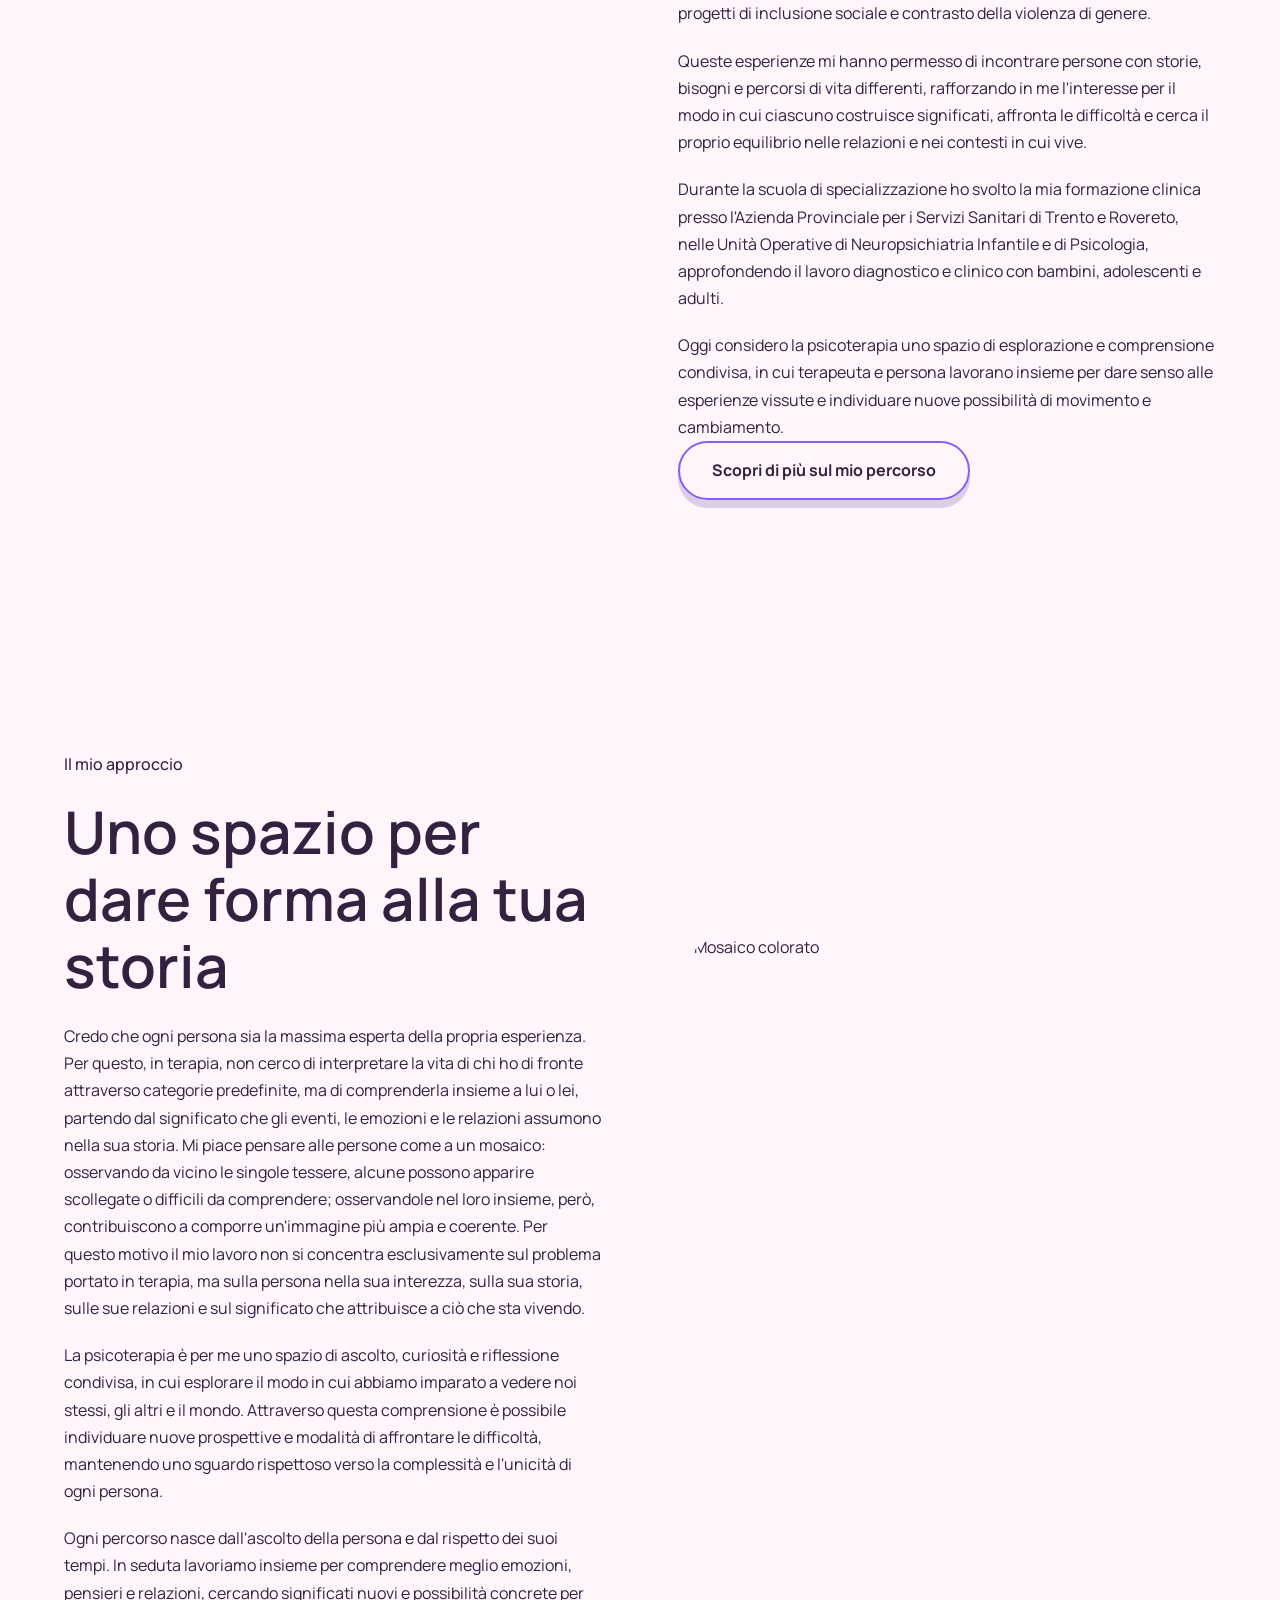
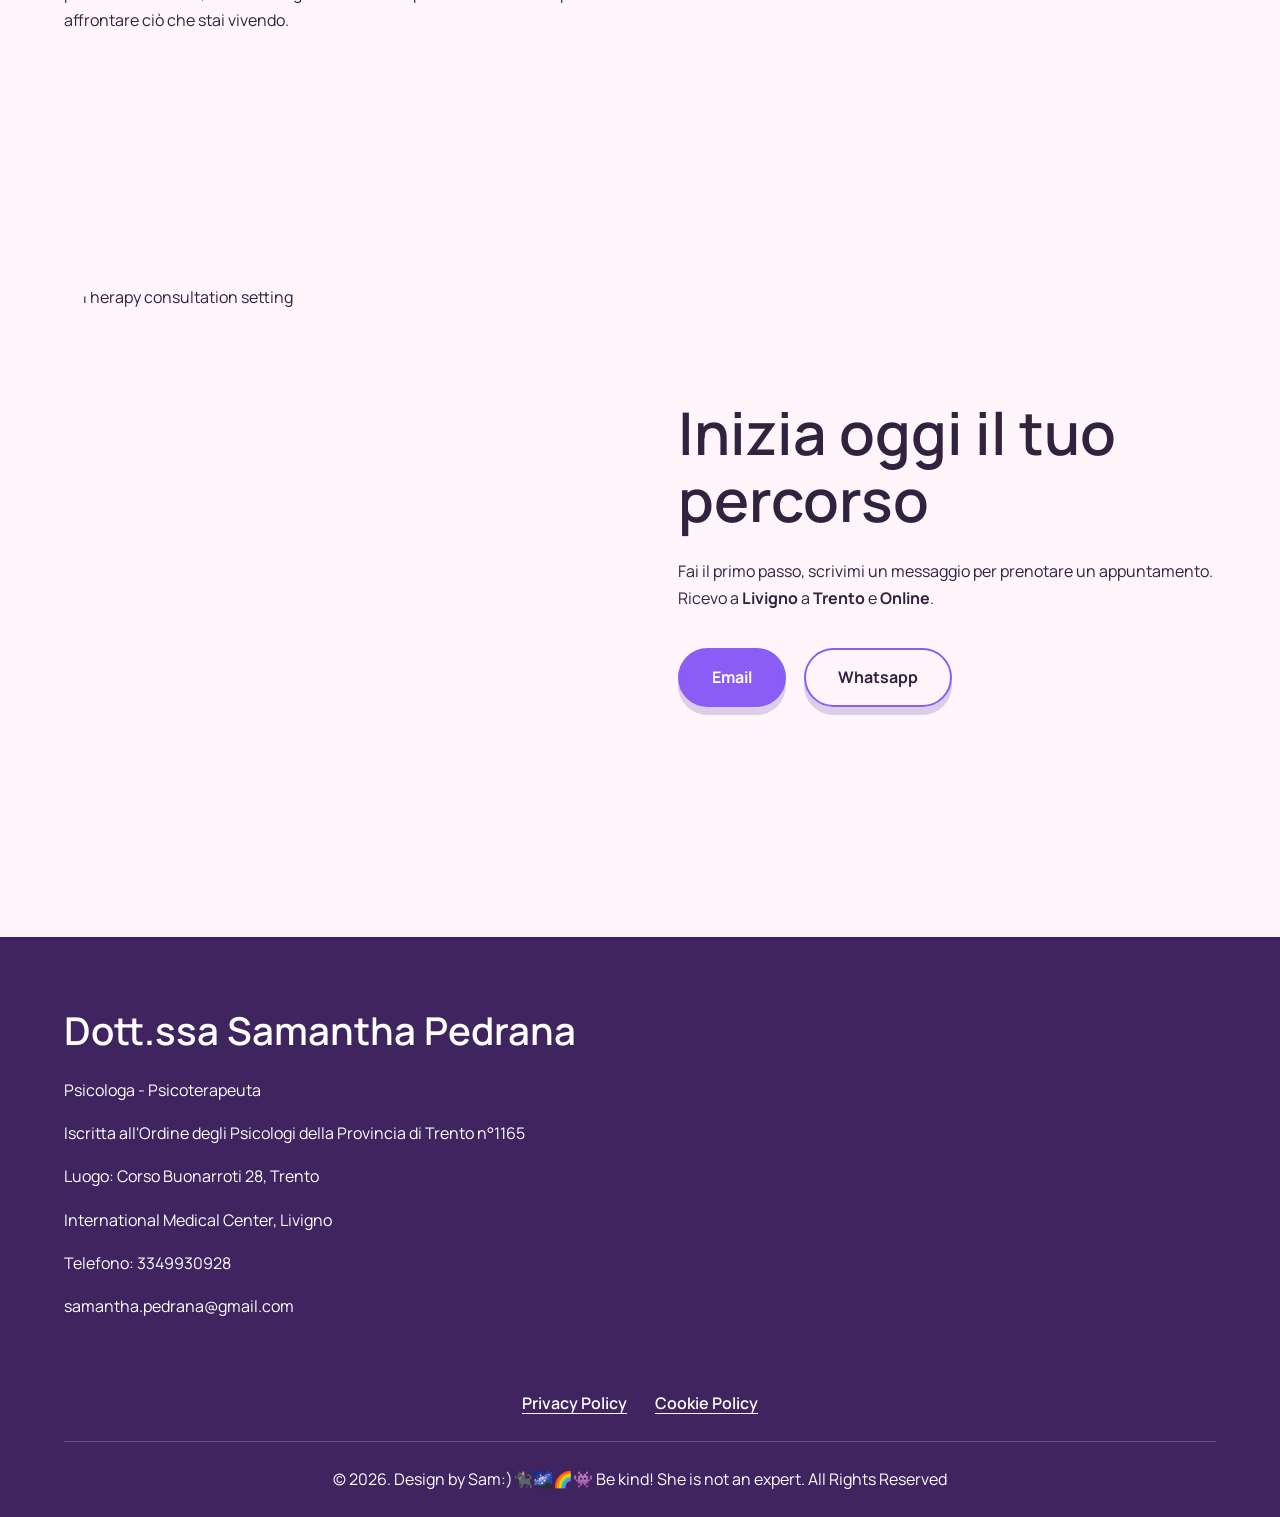
==== commit b2a2a937: "Update index.html" ====
--- a/index.html
+++ b/index.html
@@ -231,7 +231,7 @@
       <a href="privacy-cookie.html">Privacy Policy</a>
       <a href="privacy-cookie.html#cookie-policy">Cookie Policy</a>
     </div>
-    <p class="copyright">© 2026. Design by Sam:)🐈‍⬛🌌🌈👾 Be kind! She'isnt an expert. All Rights Reserved</p>
+    <p class="copyright">© 2026. Design by Sam:)🐈‍⬛🌌🌈👾 Be kind! She is not an expert. All Rights Reserved</p>
   </footer>
 <div class="cookie-banner" aria-live="polite" hidden>
     <div>
--- a/styles.css
+++ b/styles.css
@@ -1166,6 +1166,8 @@
 z-index: 110;
 top: 10%;
 left: 10%;
+  transform: rotate (0deg);
+  transition: all 0.35s cubic.bezier(.215, .61, .355, 1);
  }
 .nav-hamburger {
   left: 0;
@@ -1175,6 +1177,7 @@
   position: absolute;
   background: white
   background-repeat: 10 px;
+  transition: all 0.35s cubic.bezier(.215, .61, .355, 1);
   }
 .nav-hamburger span:nth-child(1){
 top:0;
@@ -1189,3 +1192,23 @@
 top:20px;
 width: 65%;
  }
+.open .nav-hamburger{
+transform: rotate (180deg);
+ }
+.open .nav-haburger span:nth-child(1){
+top: 2em;
+width:0;
+}
+.open .nav-haburger span:nth-child(2){
+transform: rotate(45deg);
+width:100%;
+}
+.open .nav-haburger span:nth-child(3){
+transform: rotate(-45deg);
+width:100%
+}
+.open .nav-haburger span:nth-child(4){
+top: 18px;
+width:0%
+  left:50%;
+}
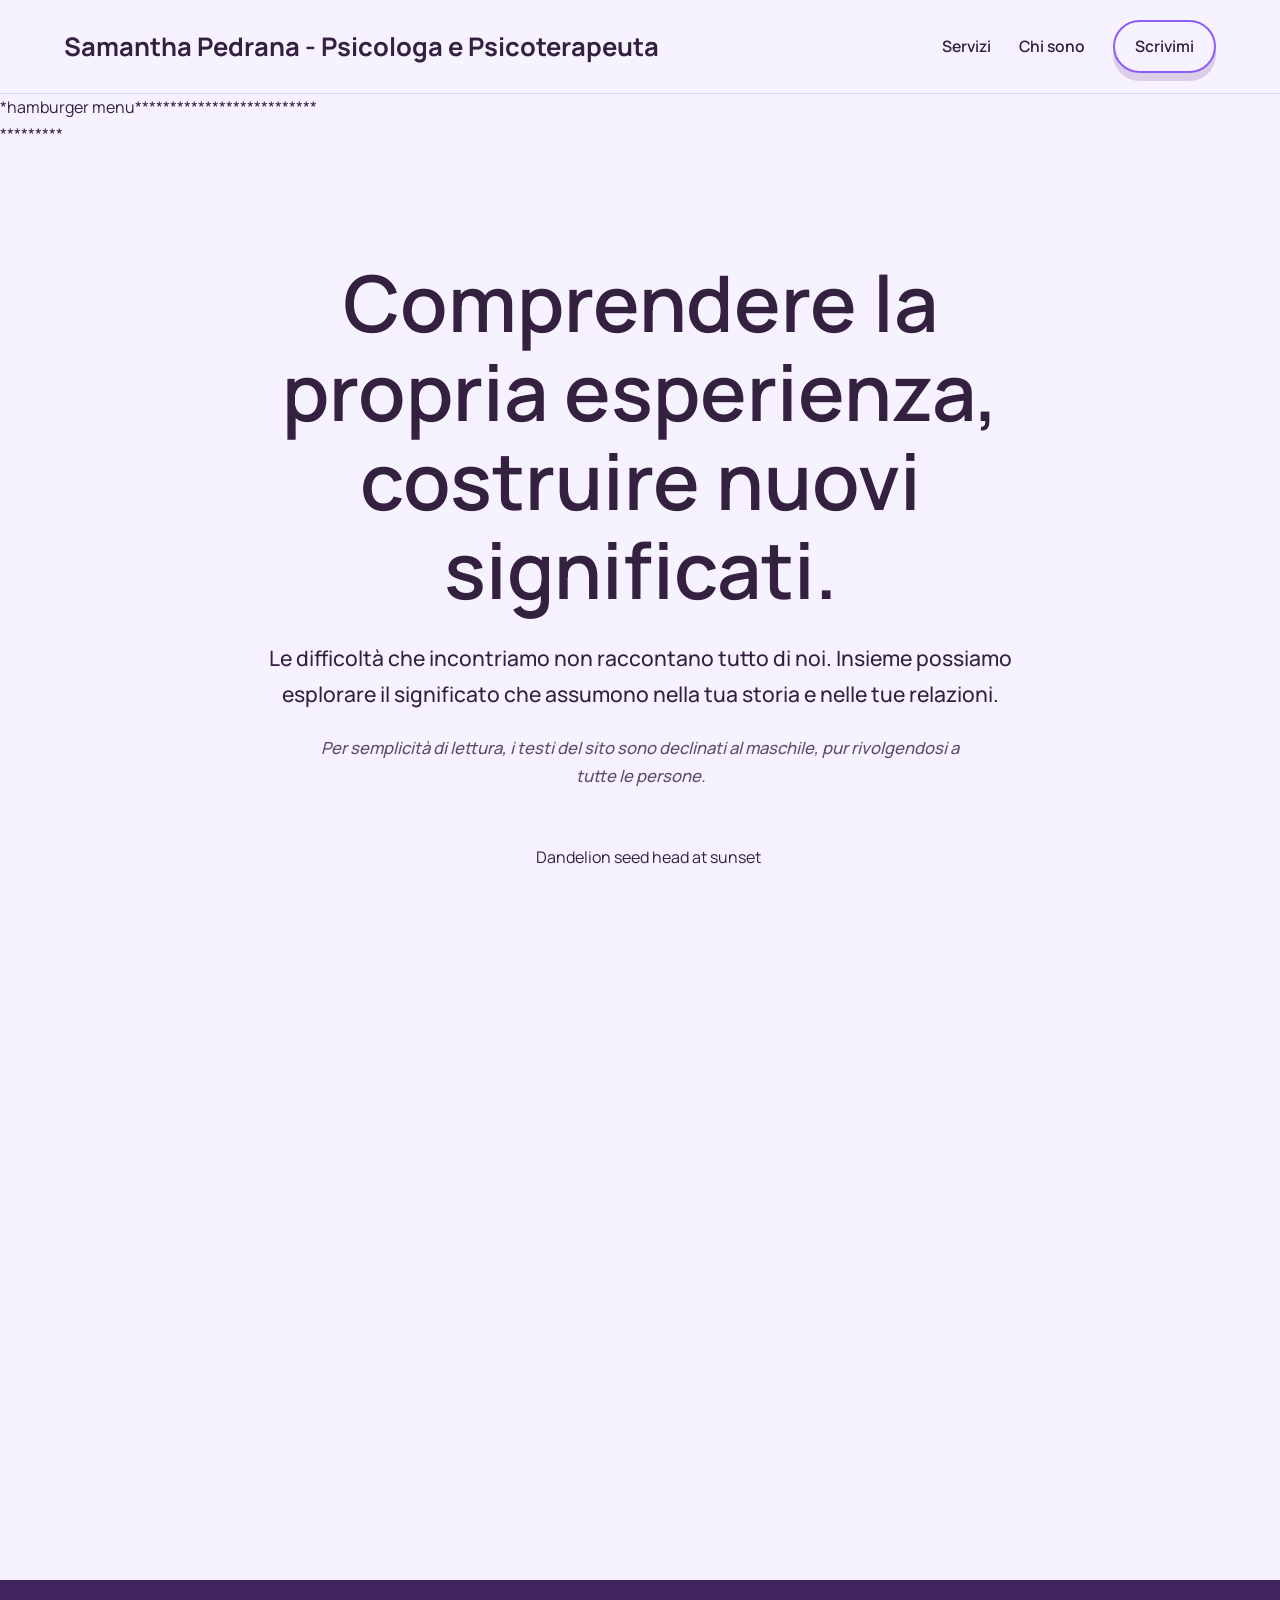
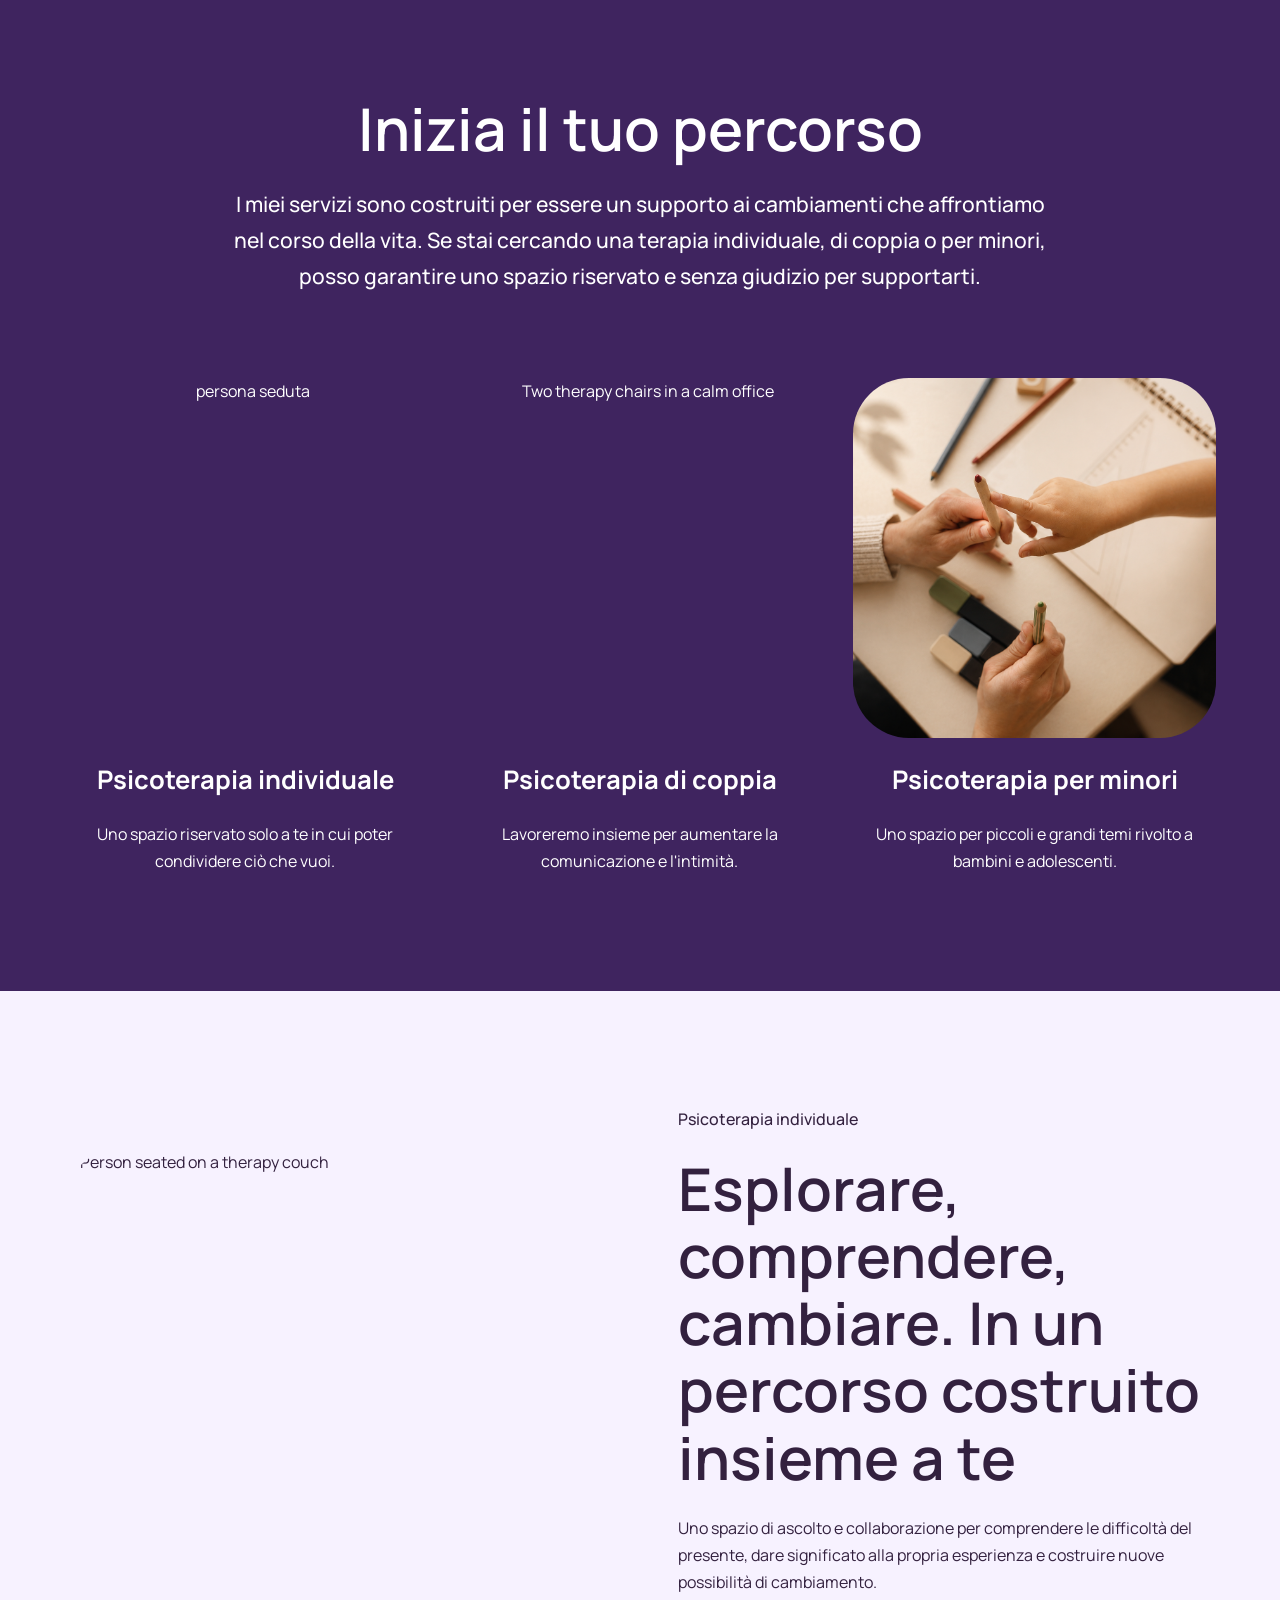
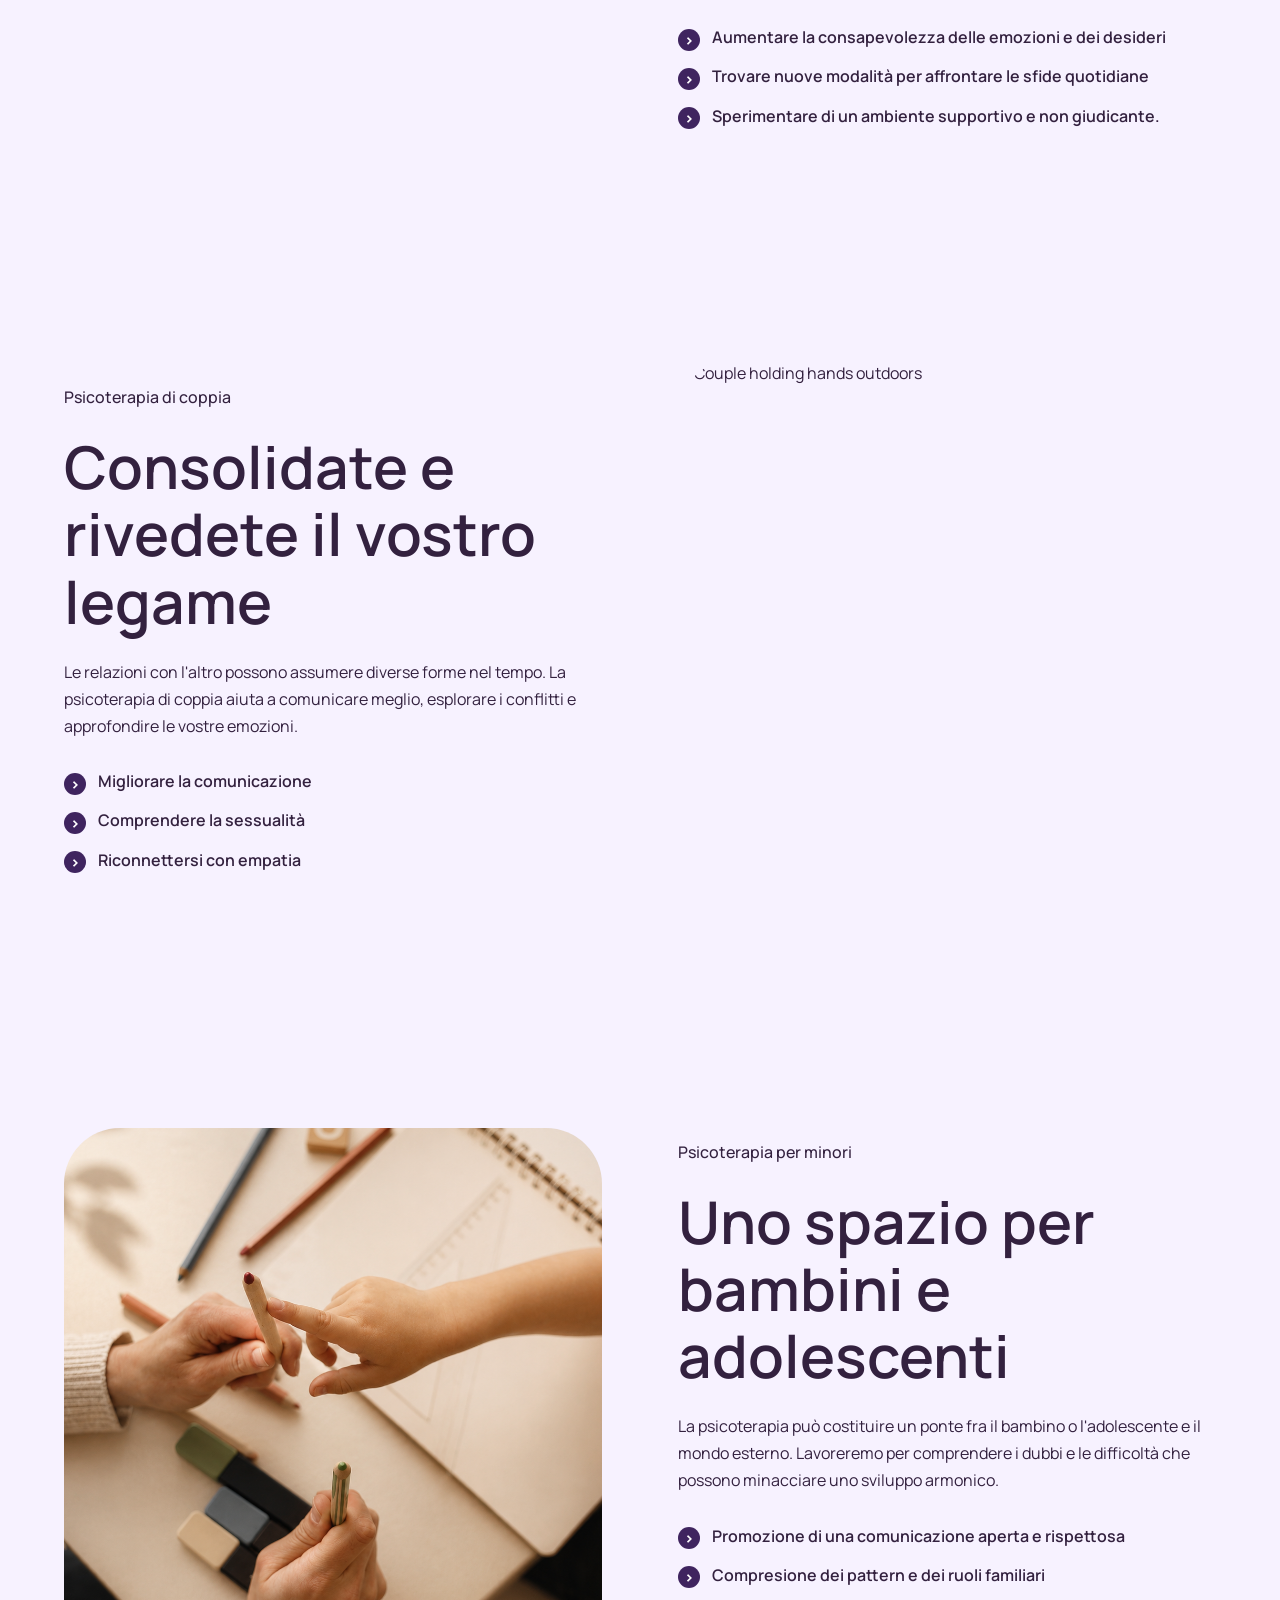
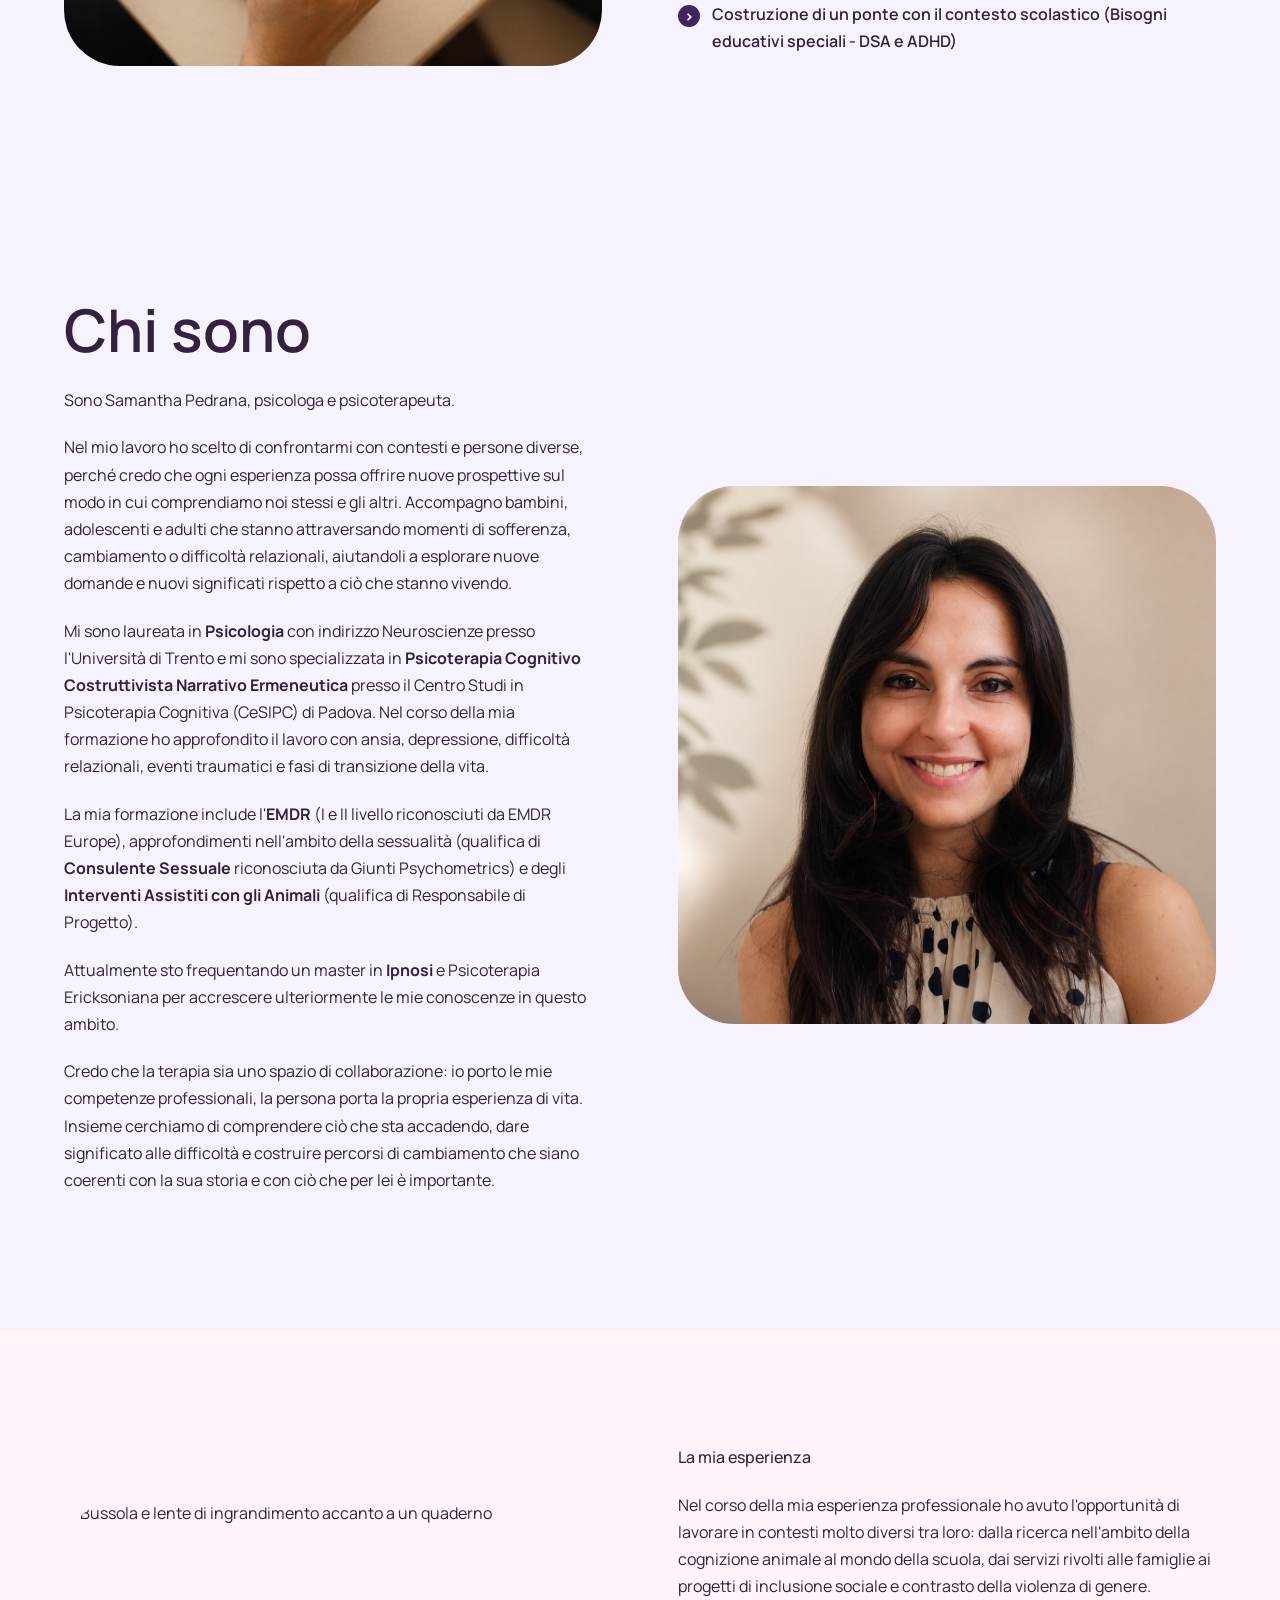
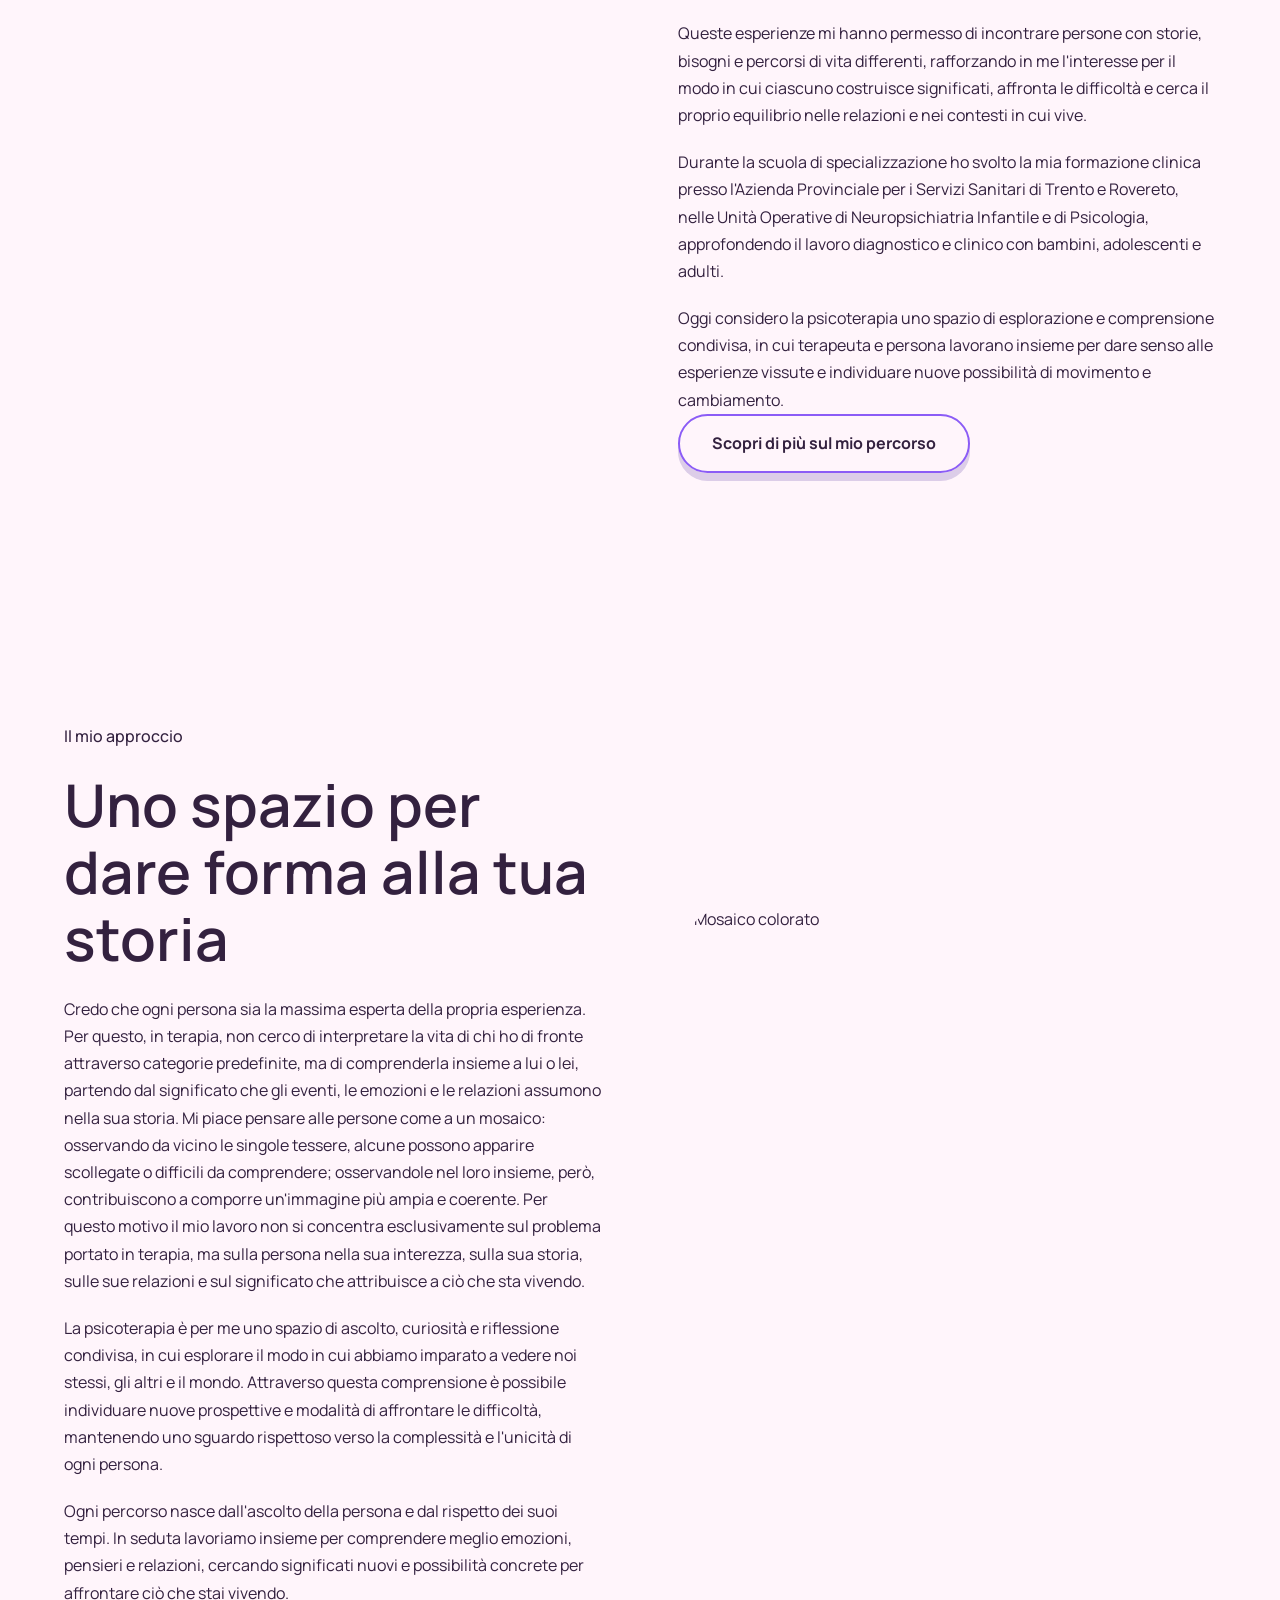
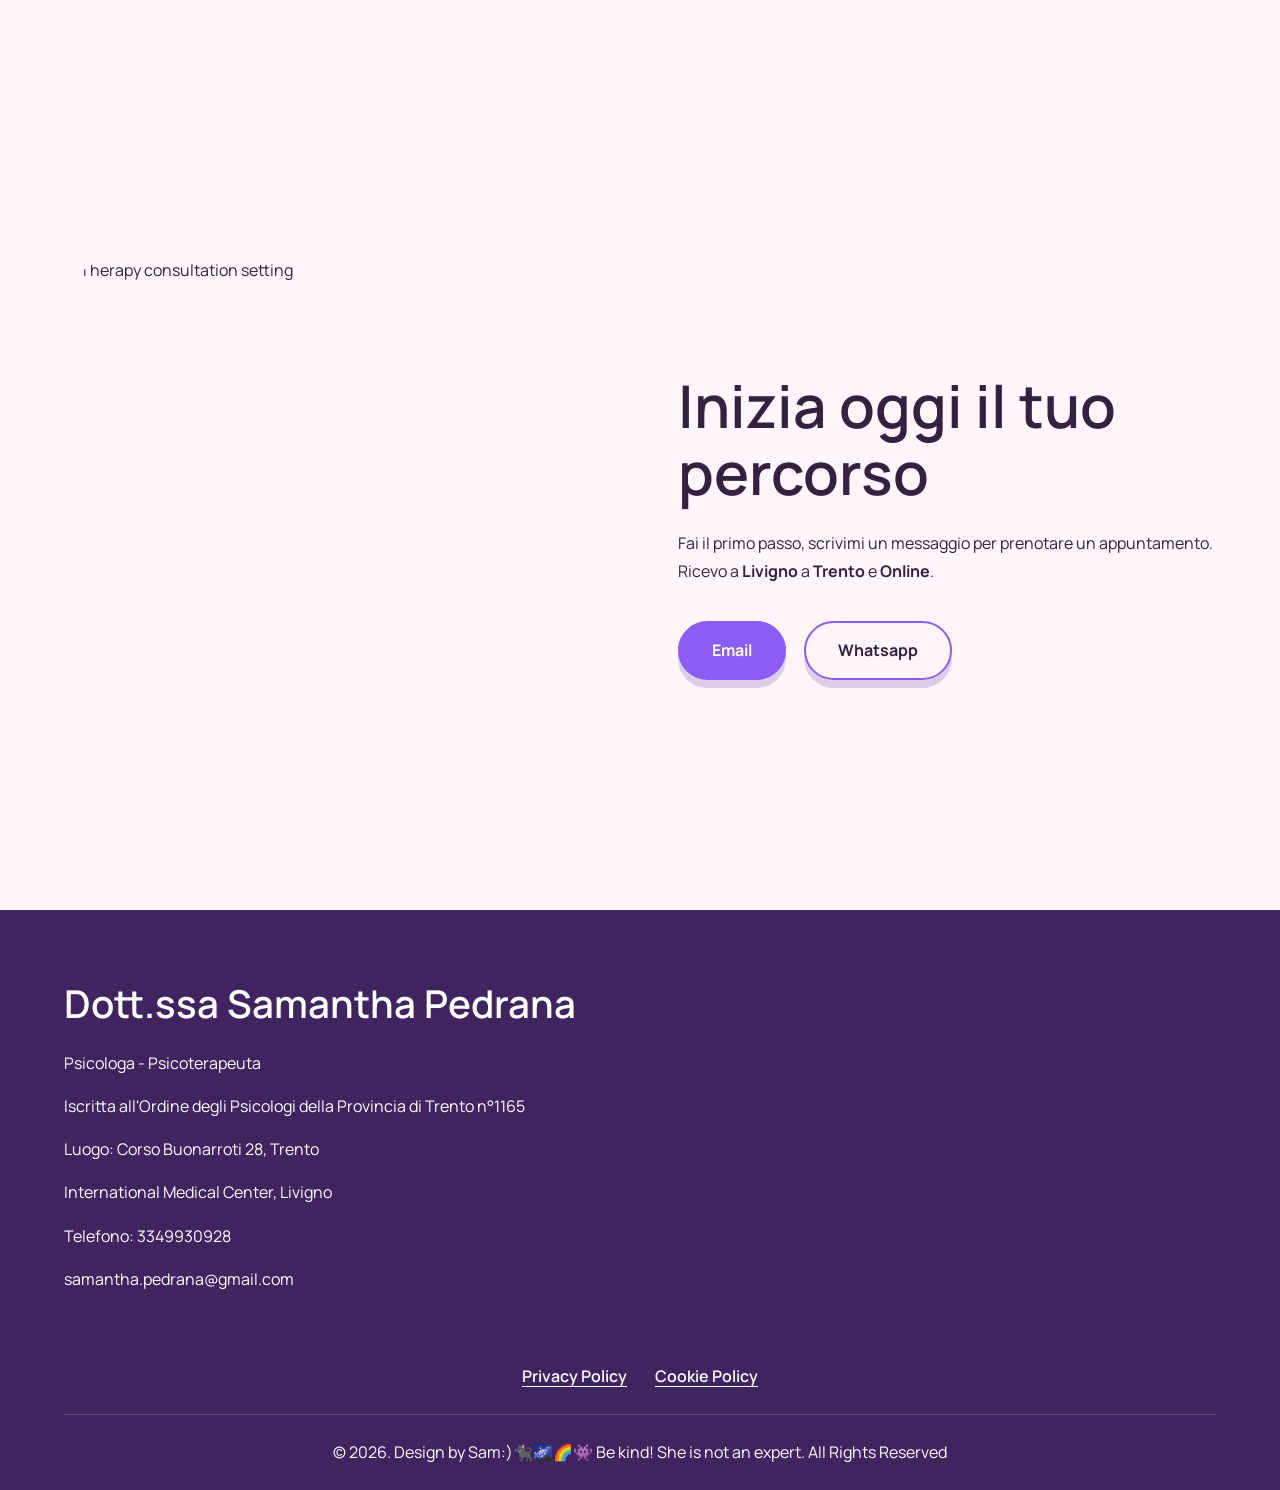
==== commit 62b6dae4: "Update index.html" ====
--- a/index.html
+++ b/index.html
@@ -37,11 +37,6 @@
     "knowsAbout": ["Psicoterapia individuale", "Psicoterapia di coppia", "Psicologa", "Psicologo", "Psicoterapia per bambini e adolescenti", "Psicologia", "Consulenza psicologica", "Mental Coach", "Coach", "Crescita personale", "Ansia", "Depressione", "Sessualità", "Ipnosi", "EMDR", "Stress", "Disturbo bipolare", "Tristezza", "Trigger", "Love bombing", "Relazioni tossiche", "Narcisisti"]
   }
   </script>
-
-  let hamburger = document.querySelector('.nav-hamburger');
-hamburger.addEventListener("click", function(){
-  document.body.classList.toggle('open');
-  });
   
 </head>
 <body>
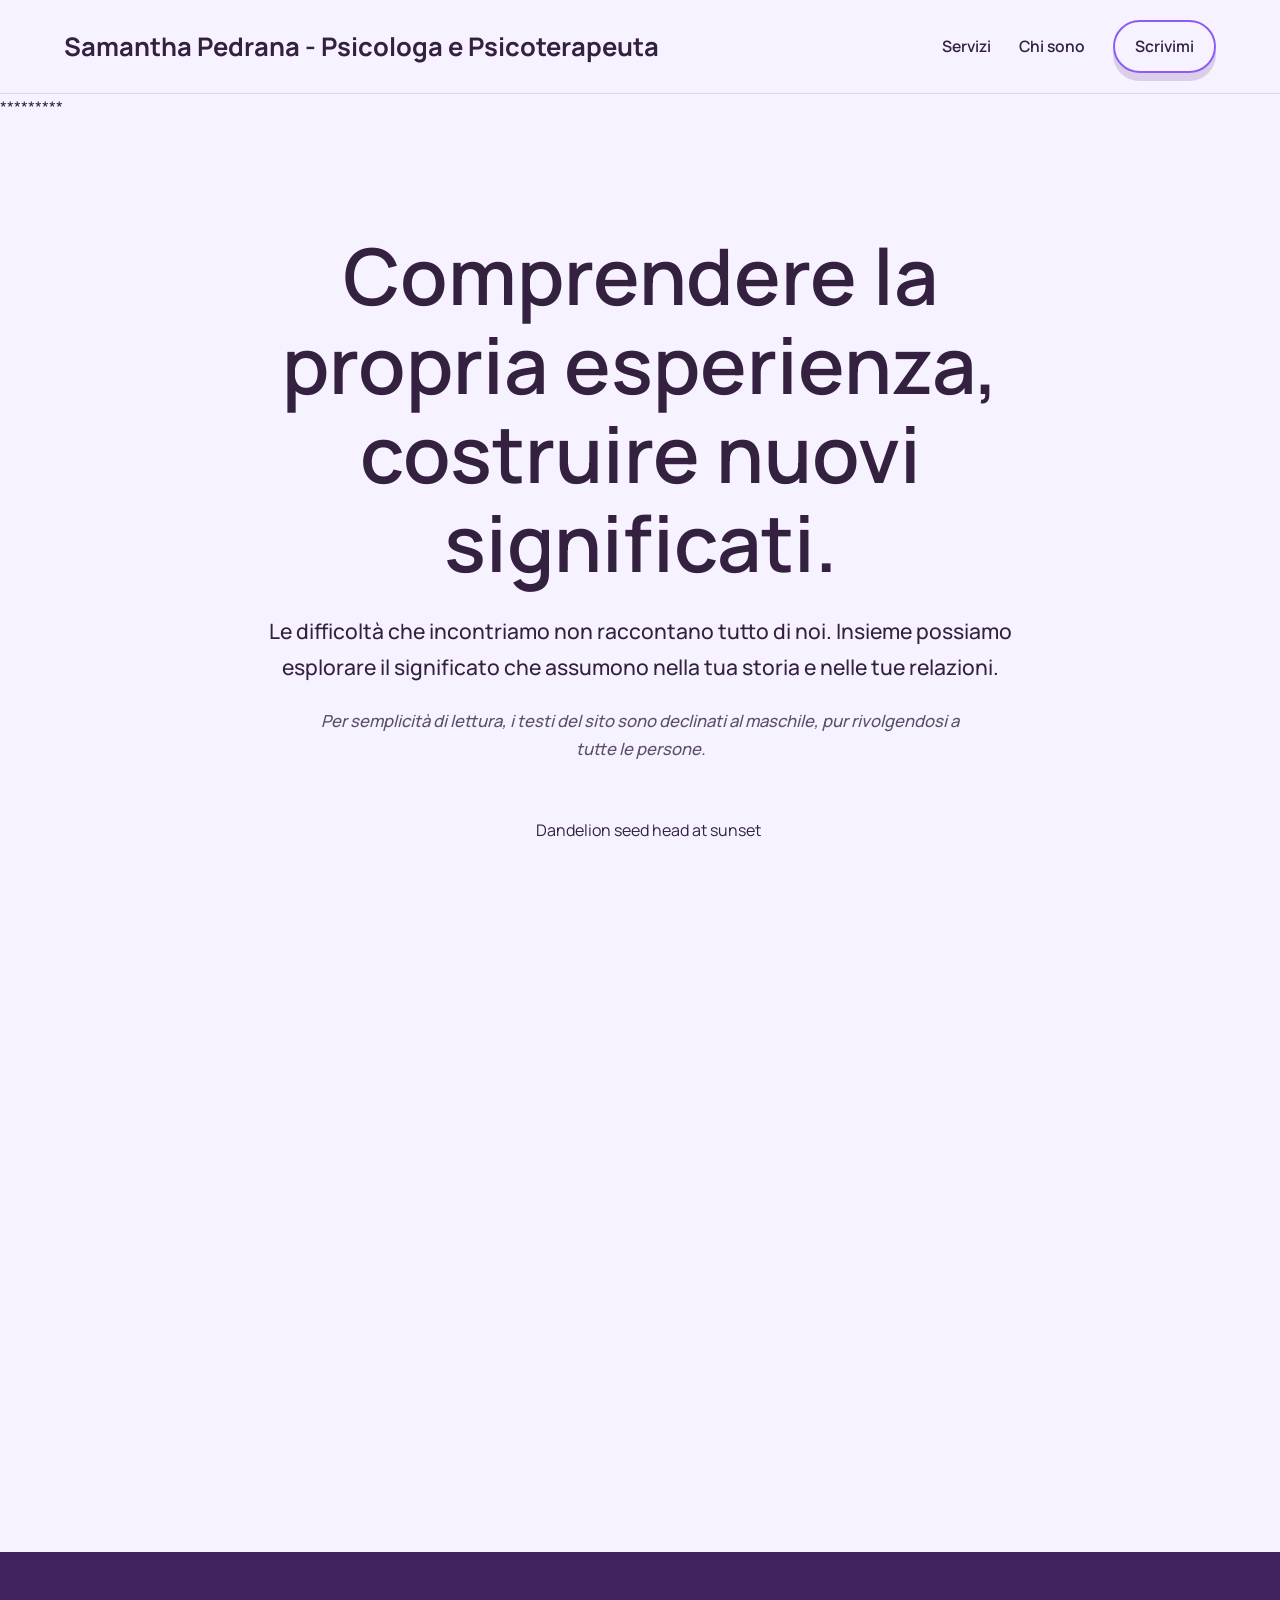
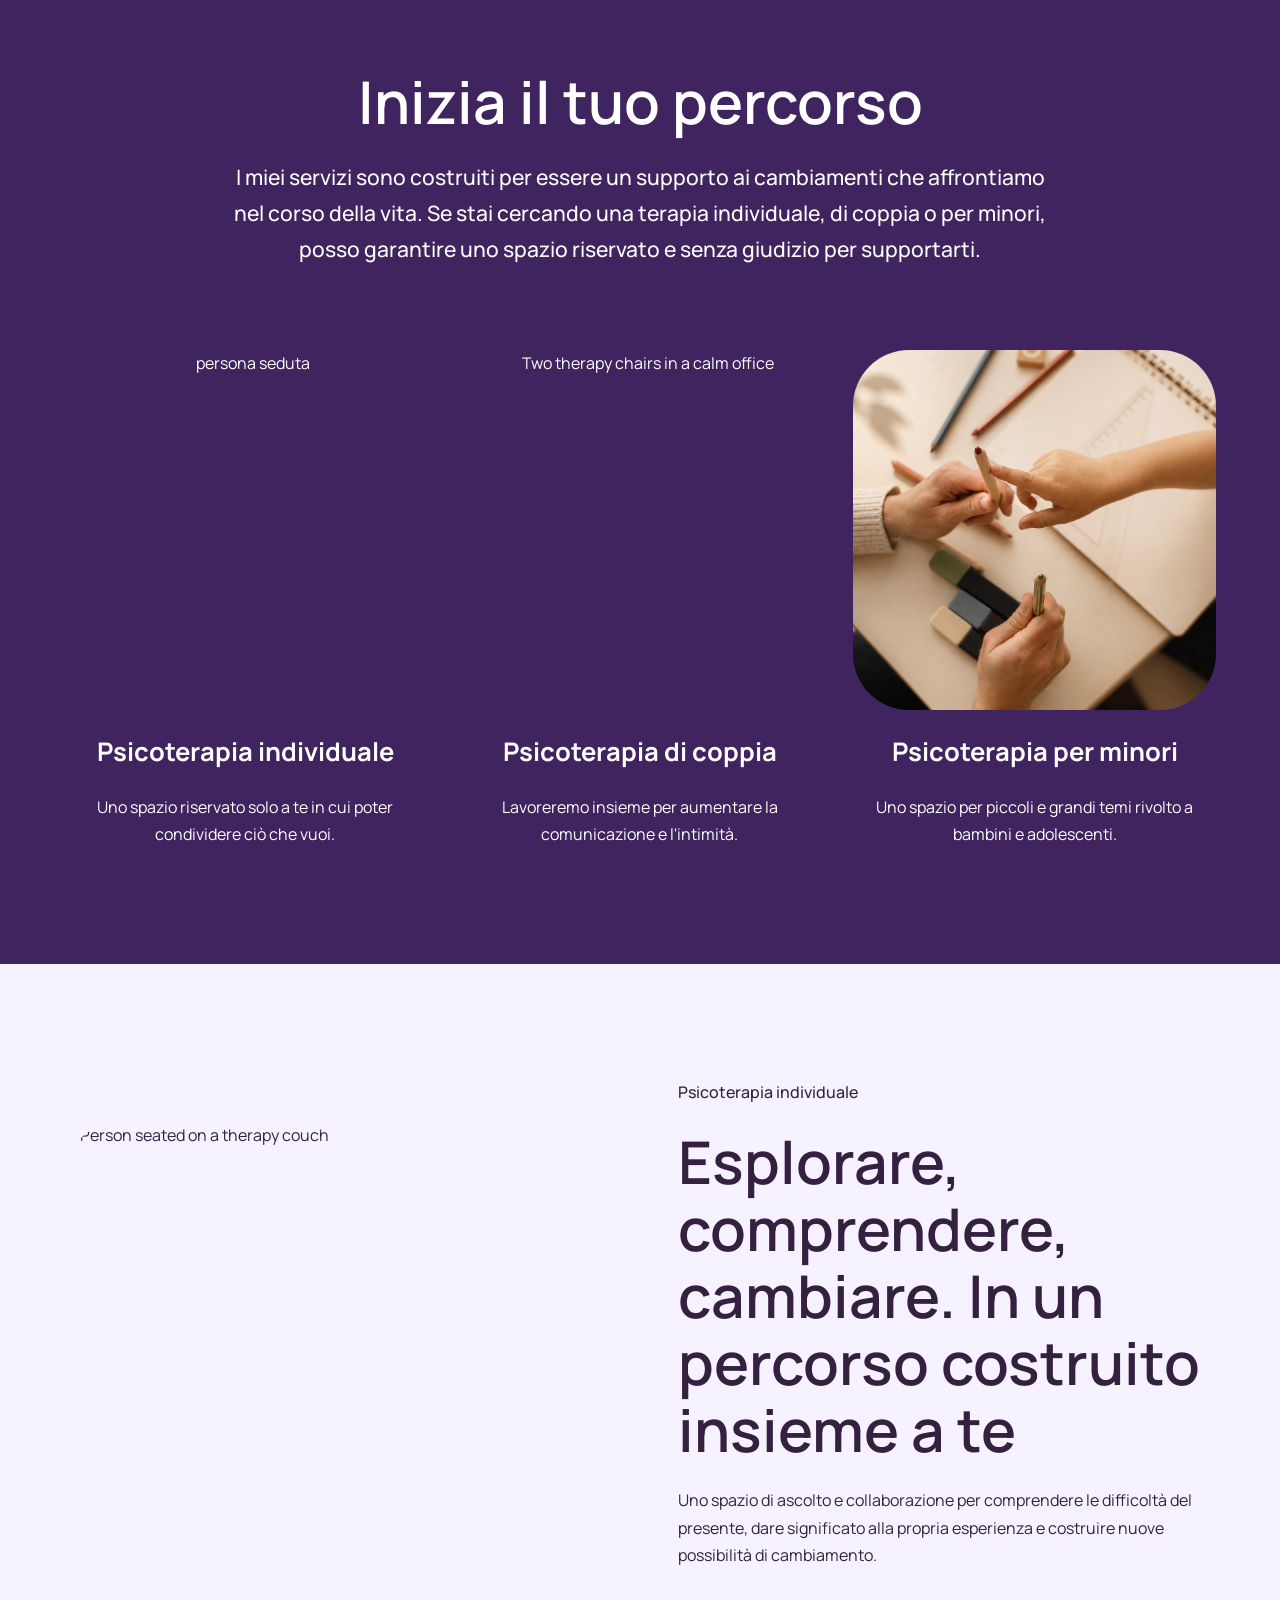
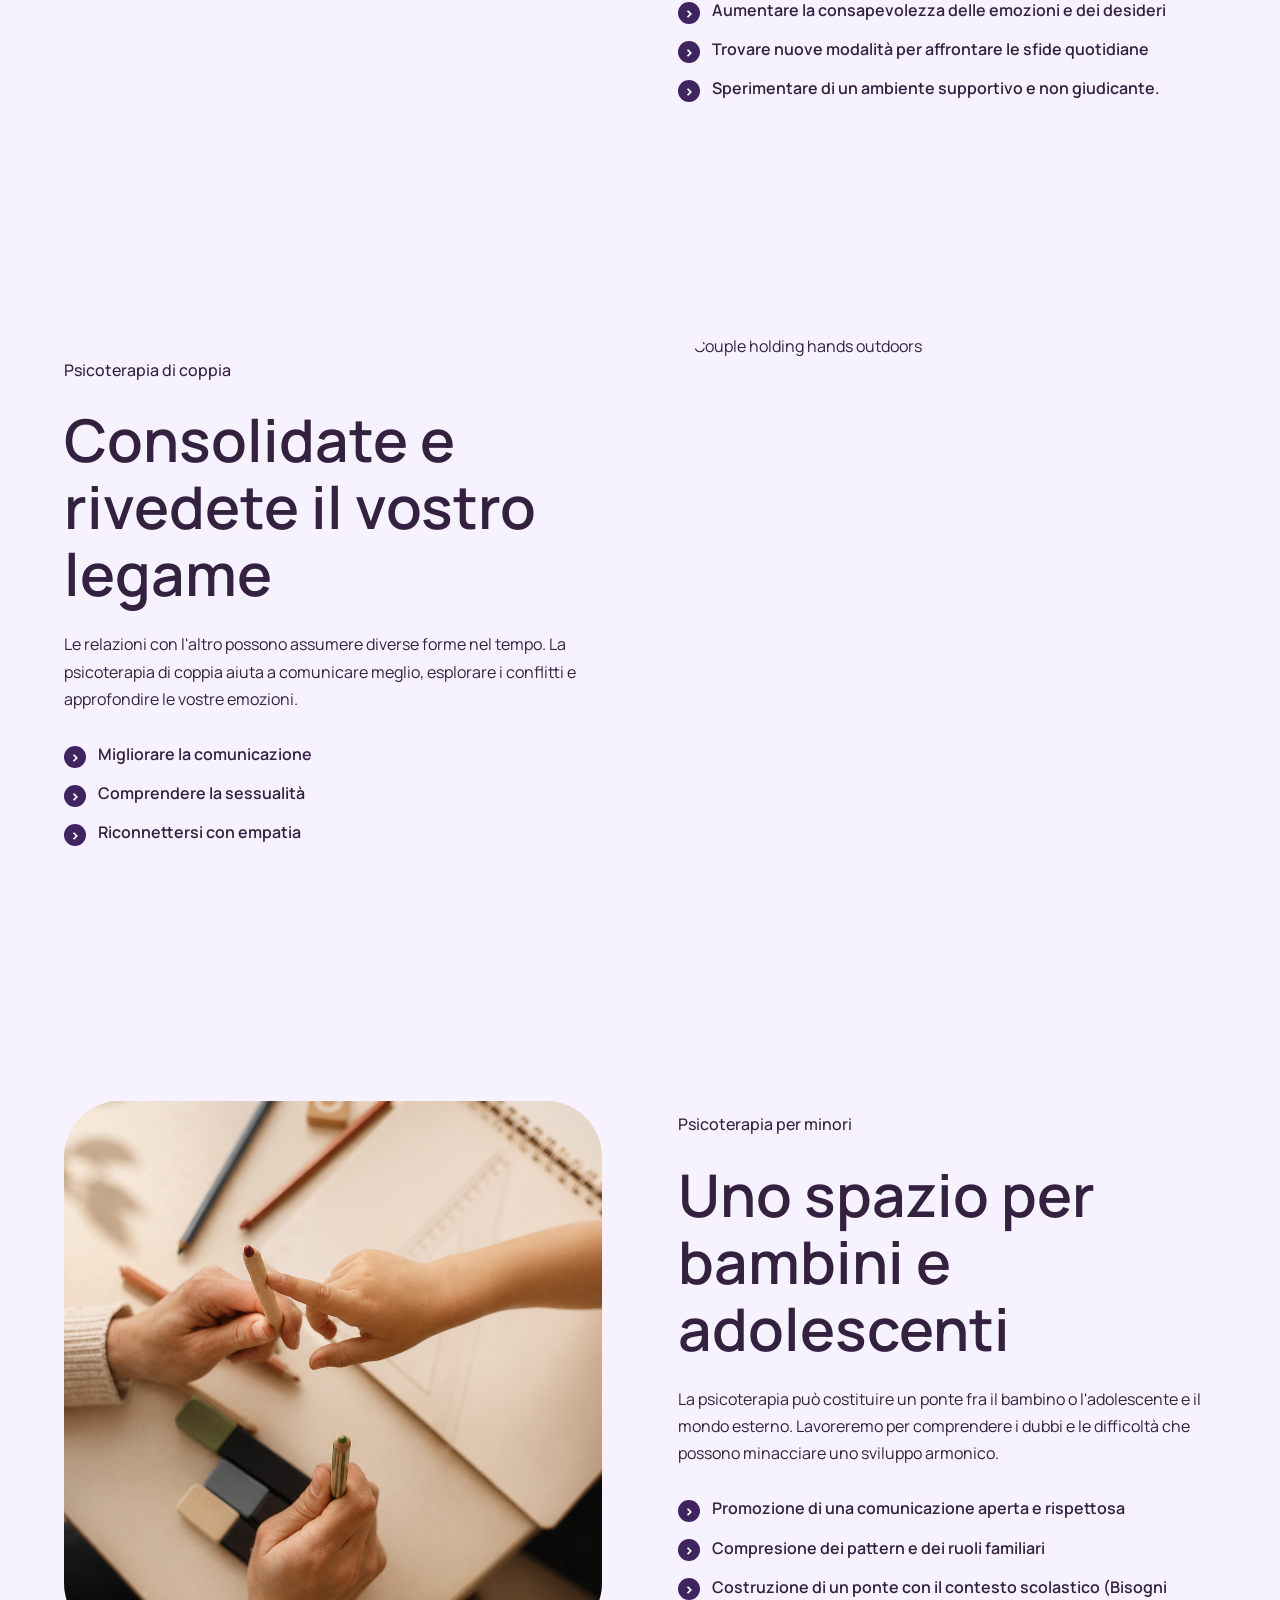
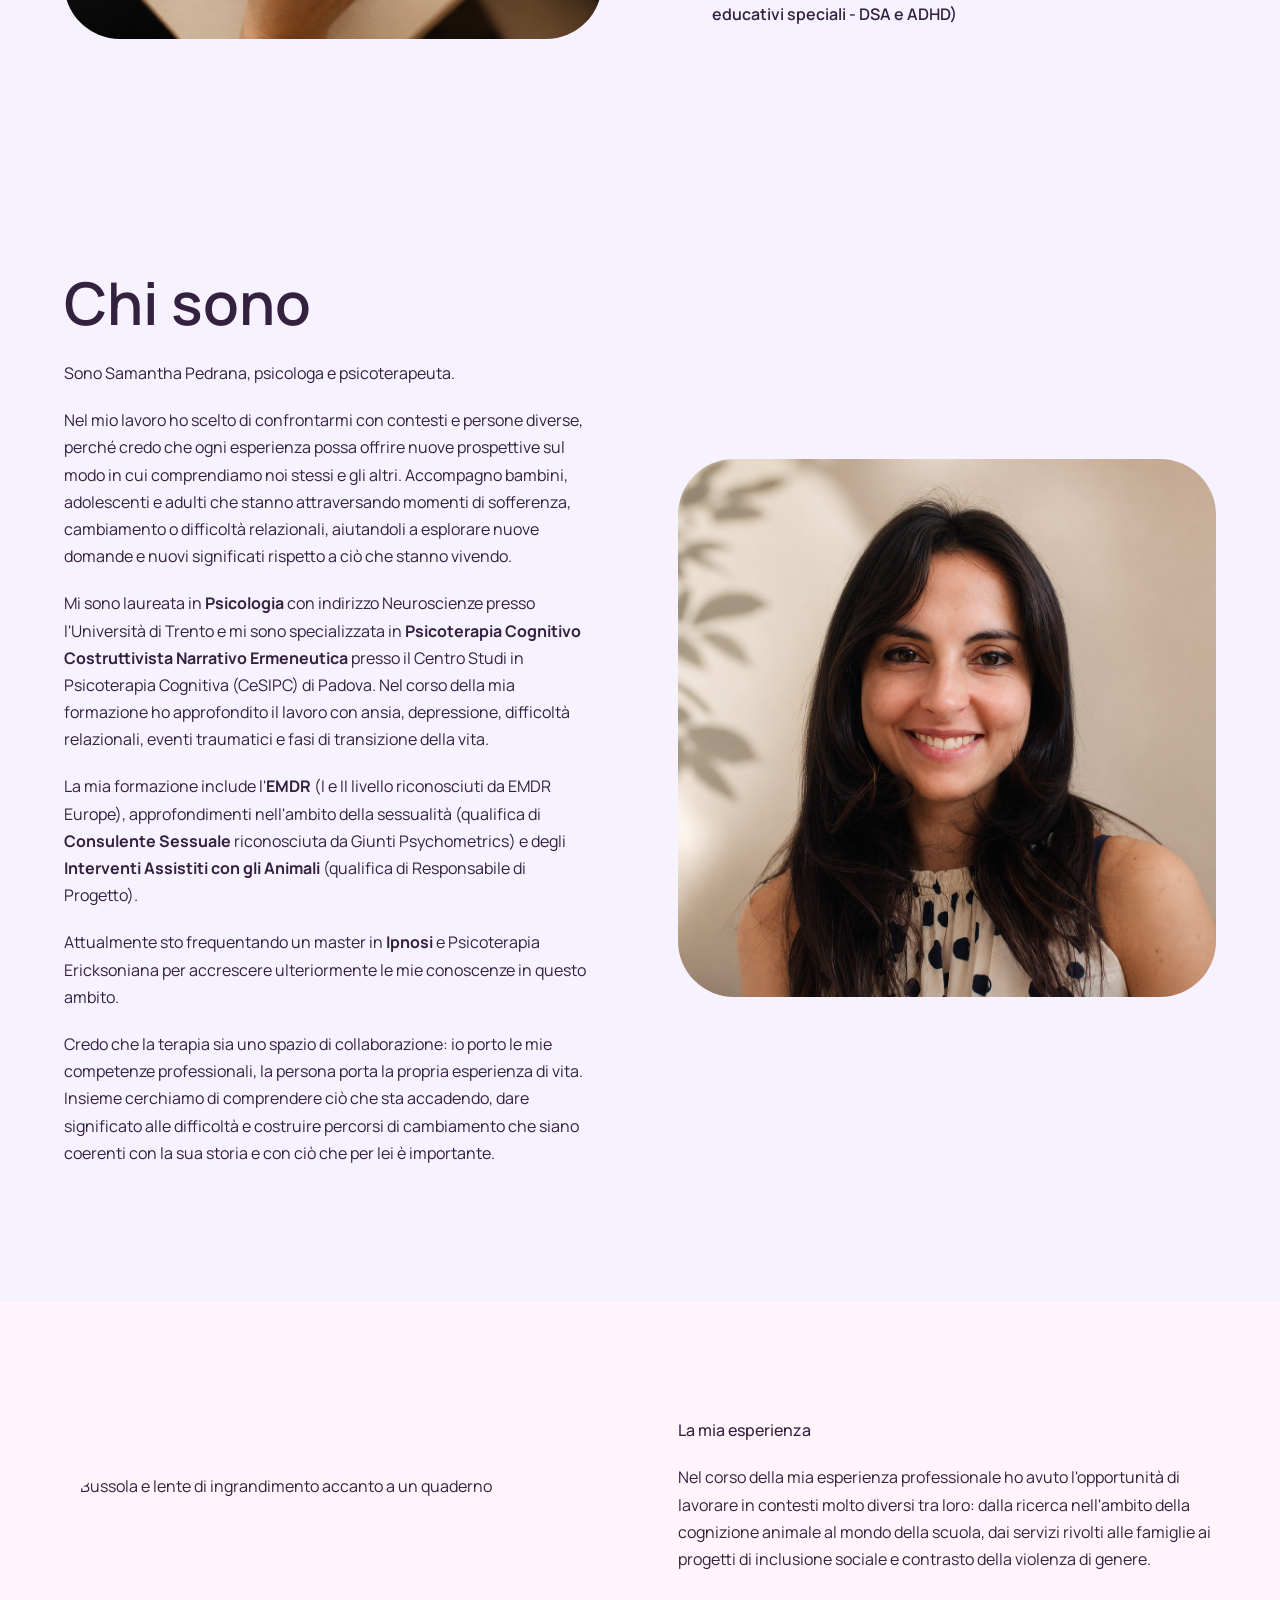
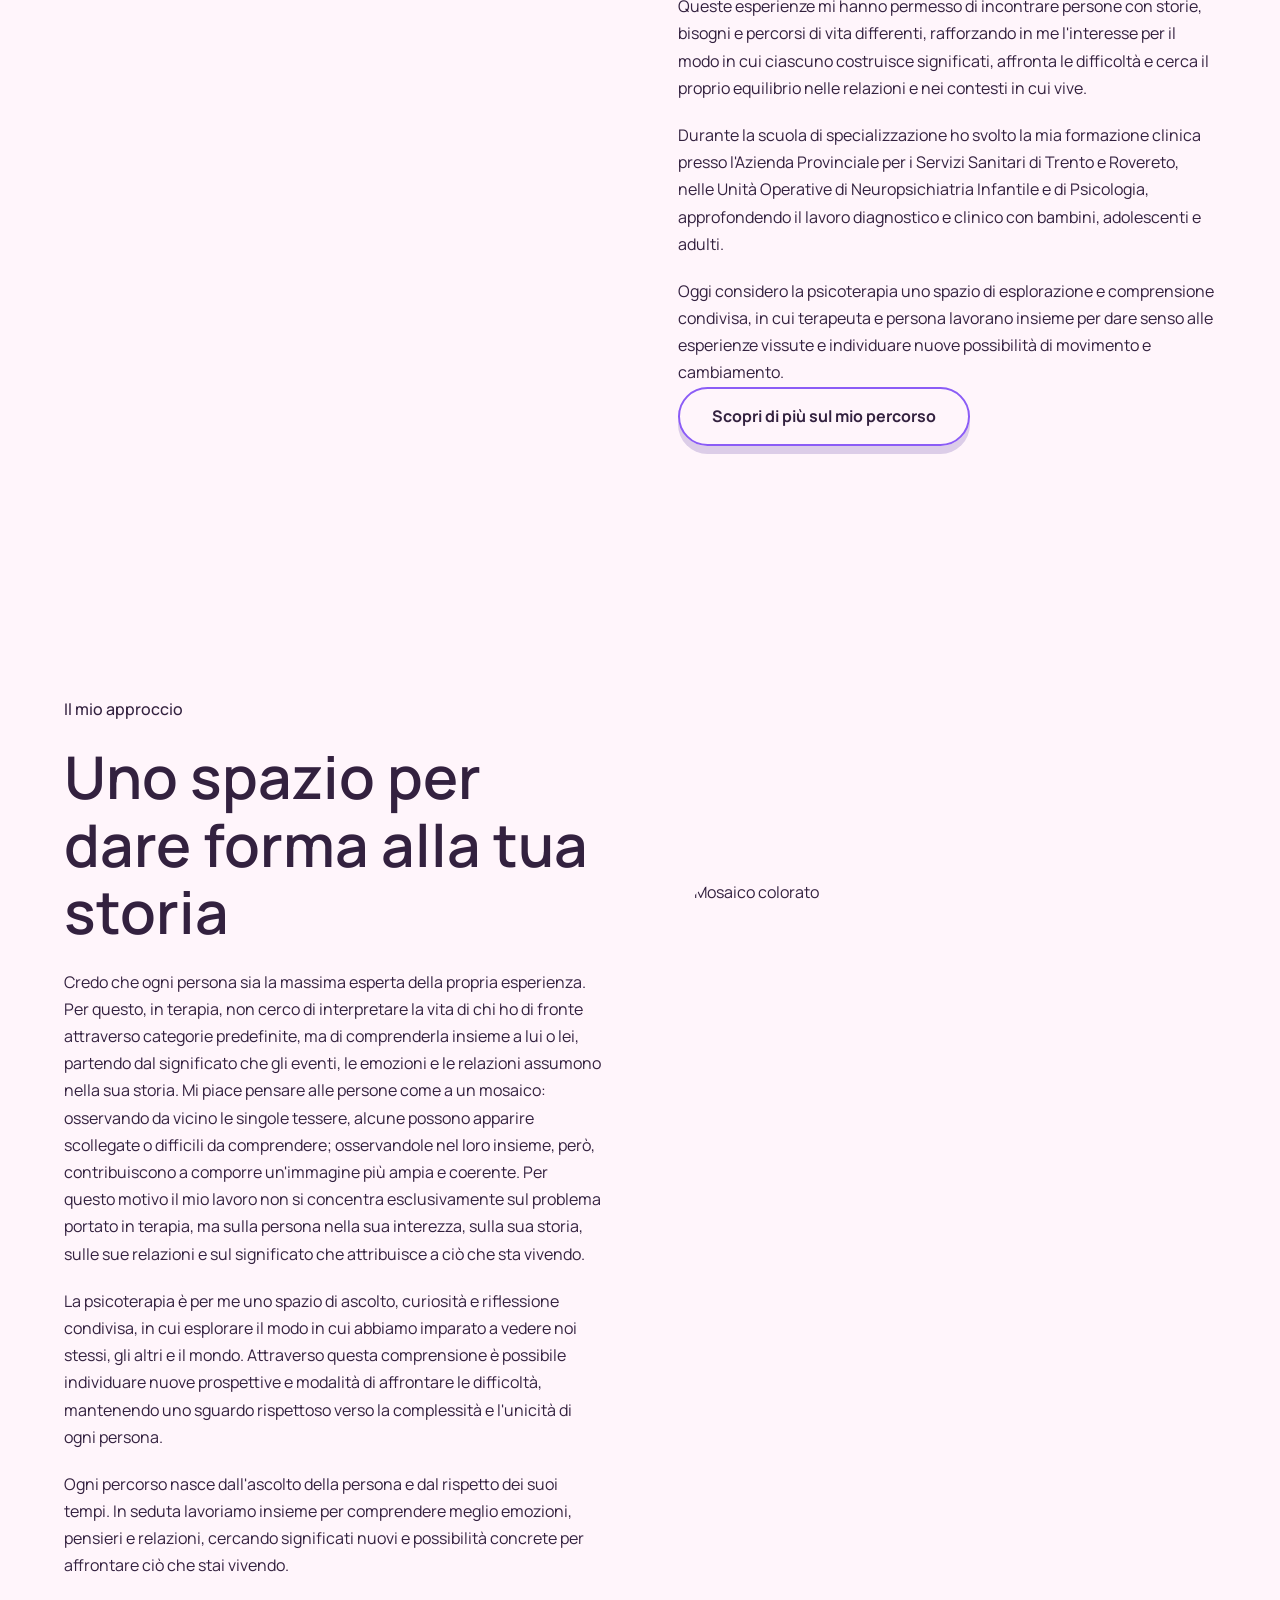
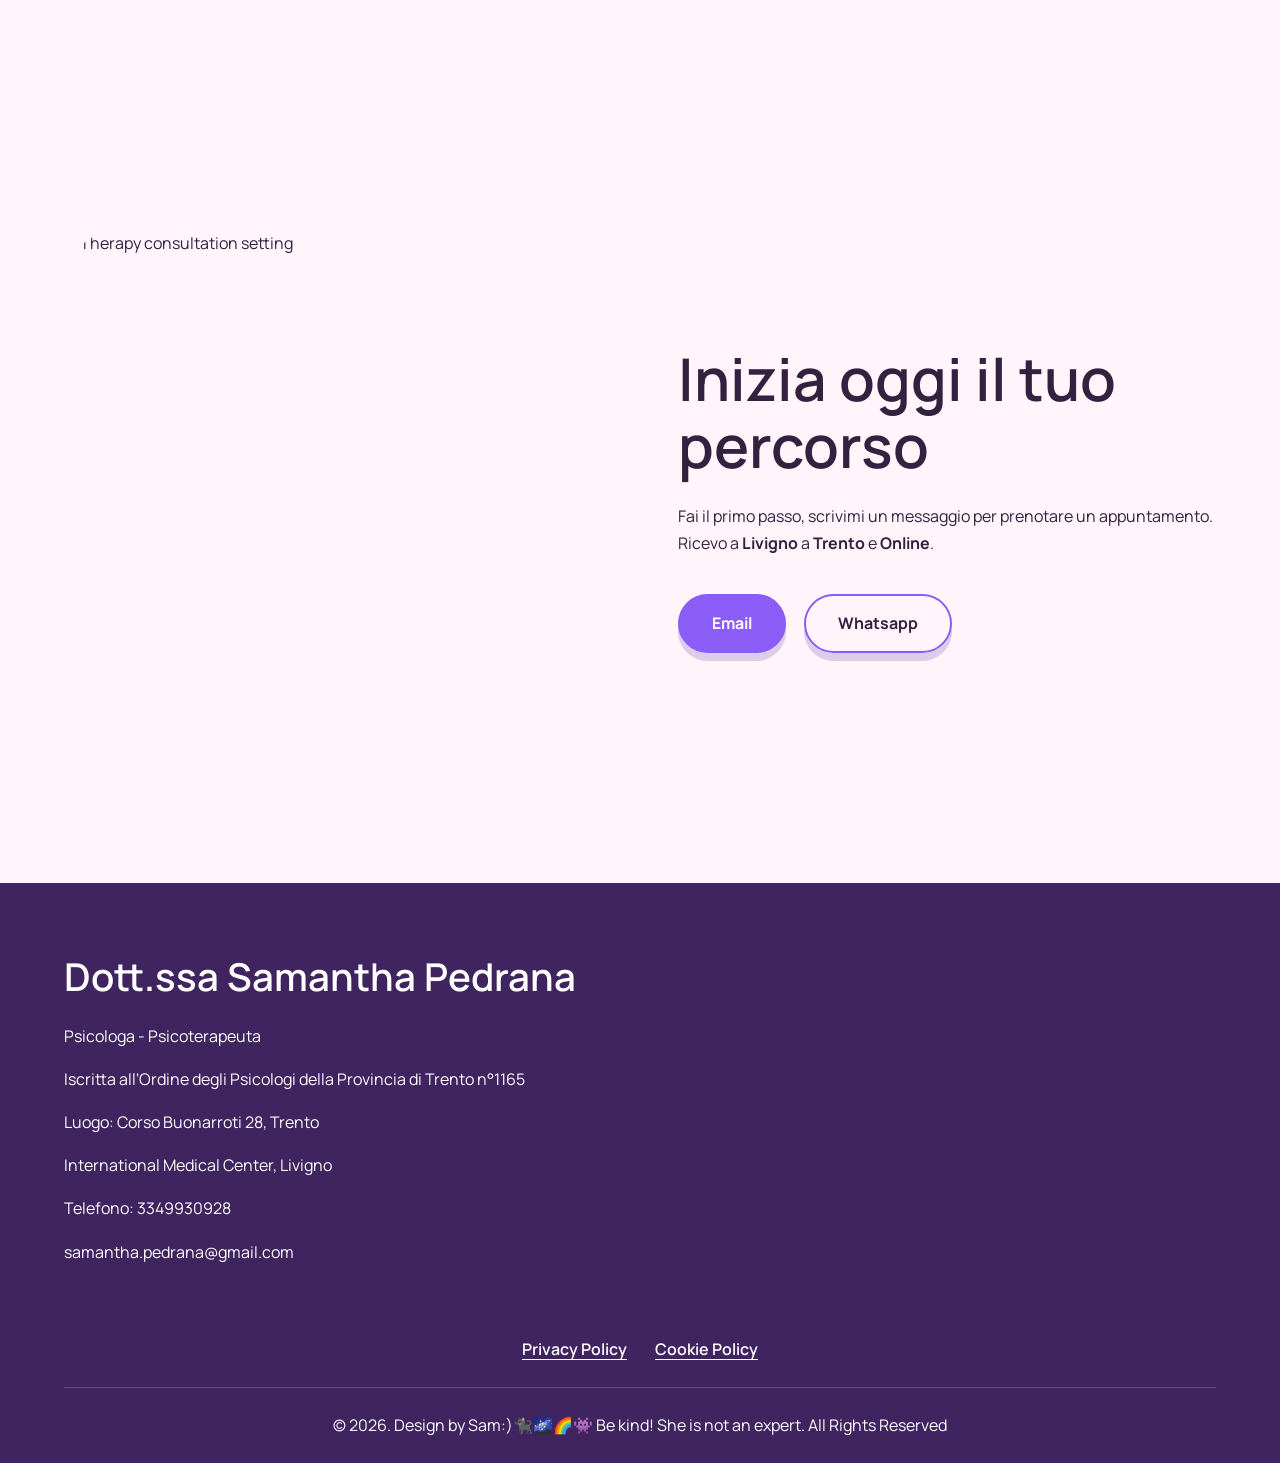
==== commit ca3be162: "Update index.html" ====
--- a/index.html
+++ b/index.html
@@ -53,8 +53,7 @@
       <span></span>
     </button>
   </header>
-
-  *hamburger menu**************************
+  
   <div class="nav-hamburger">
     <span></span>
      <span></span>
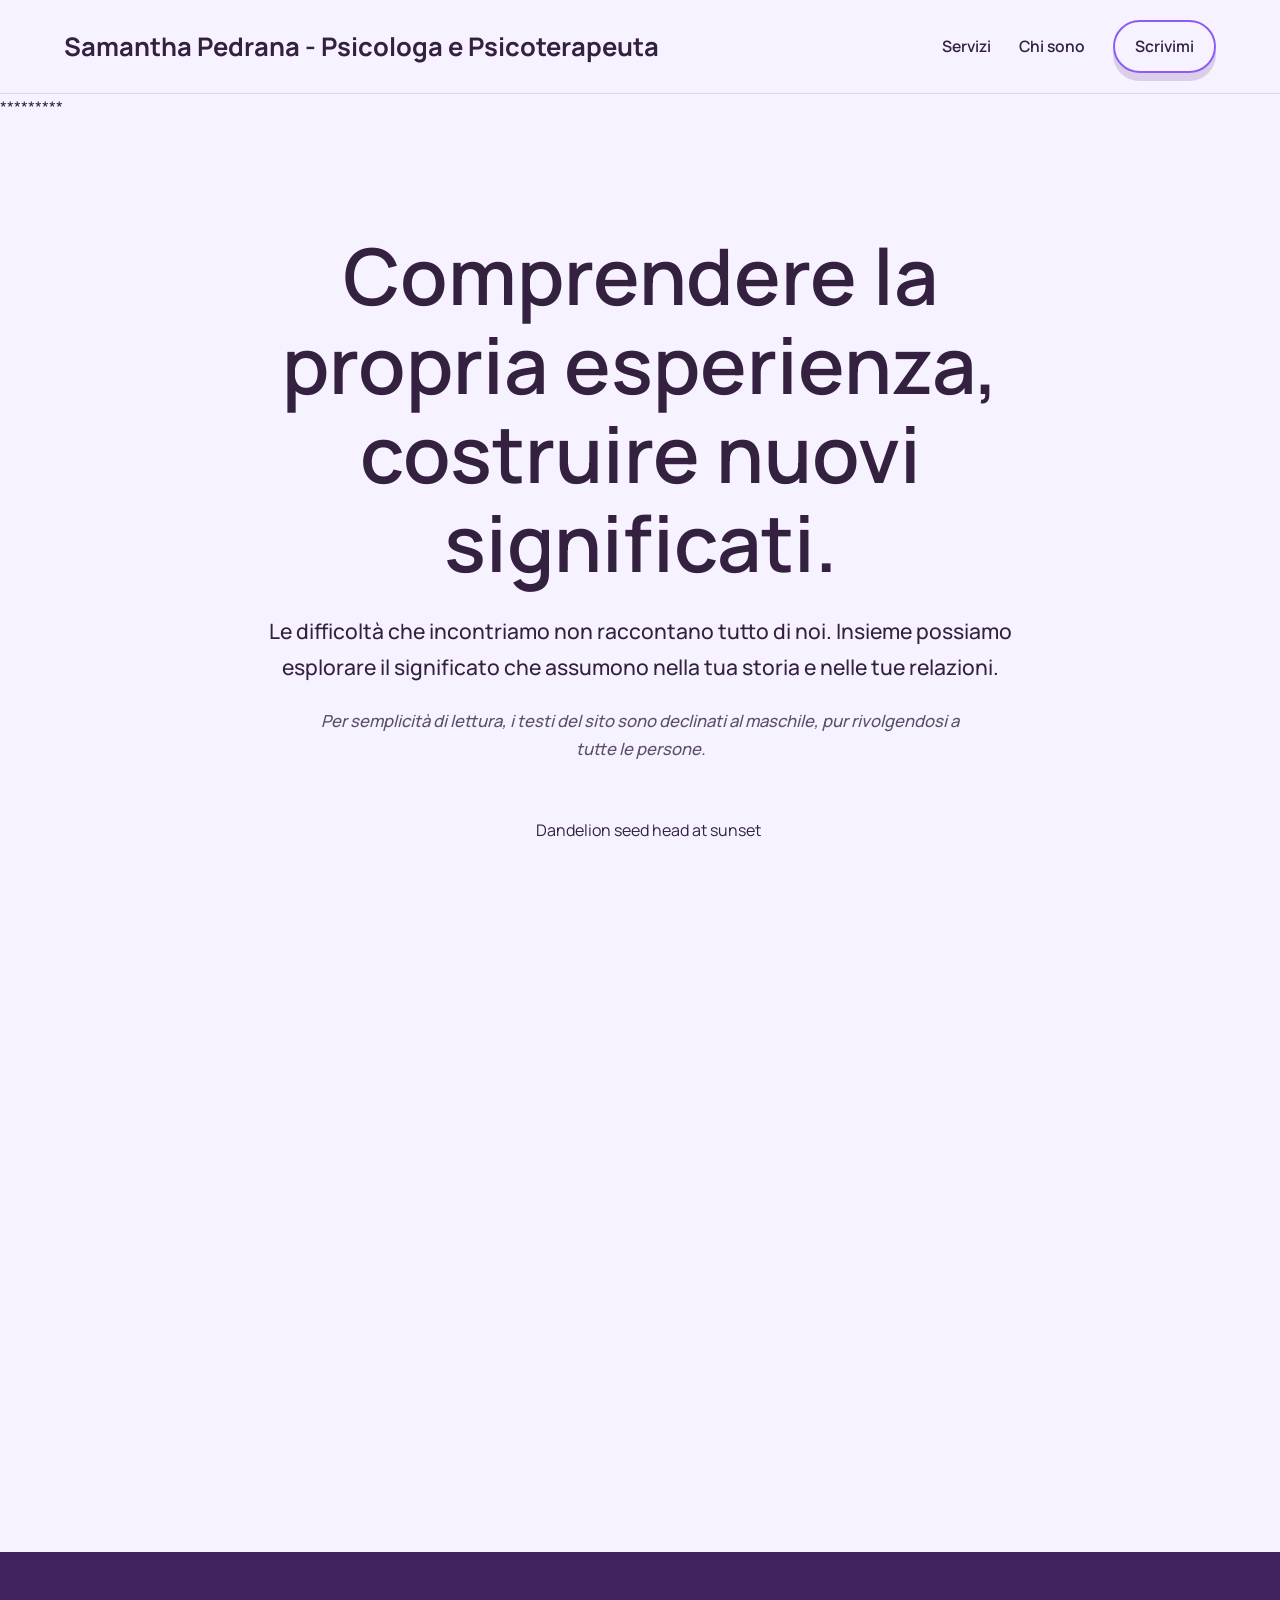
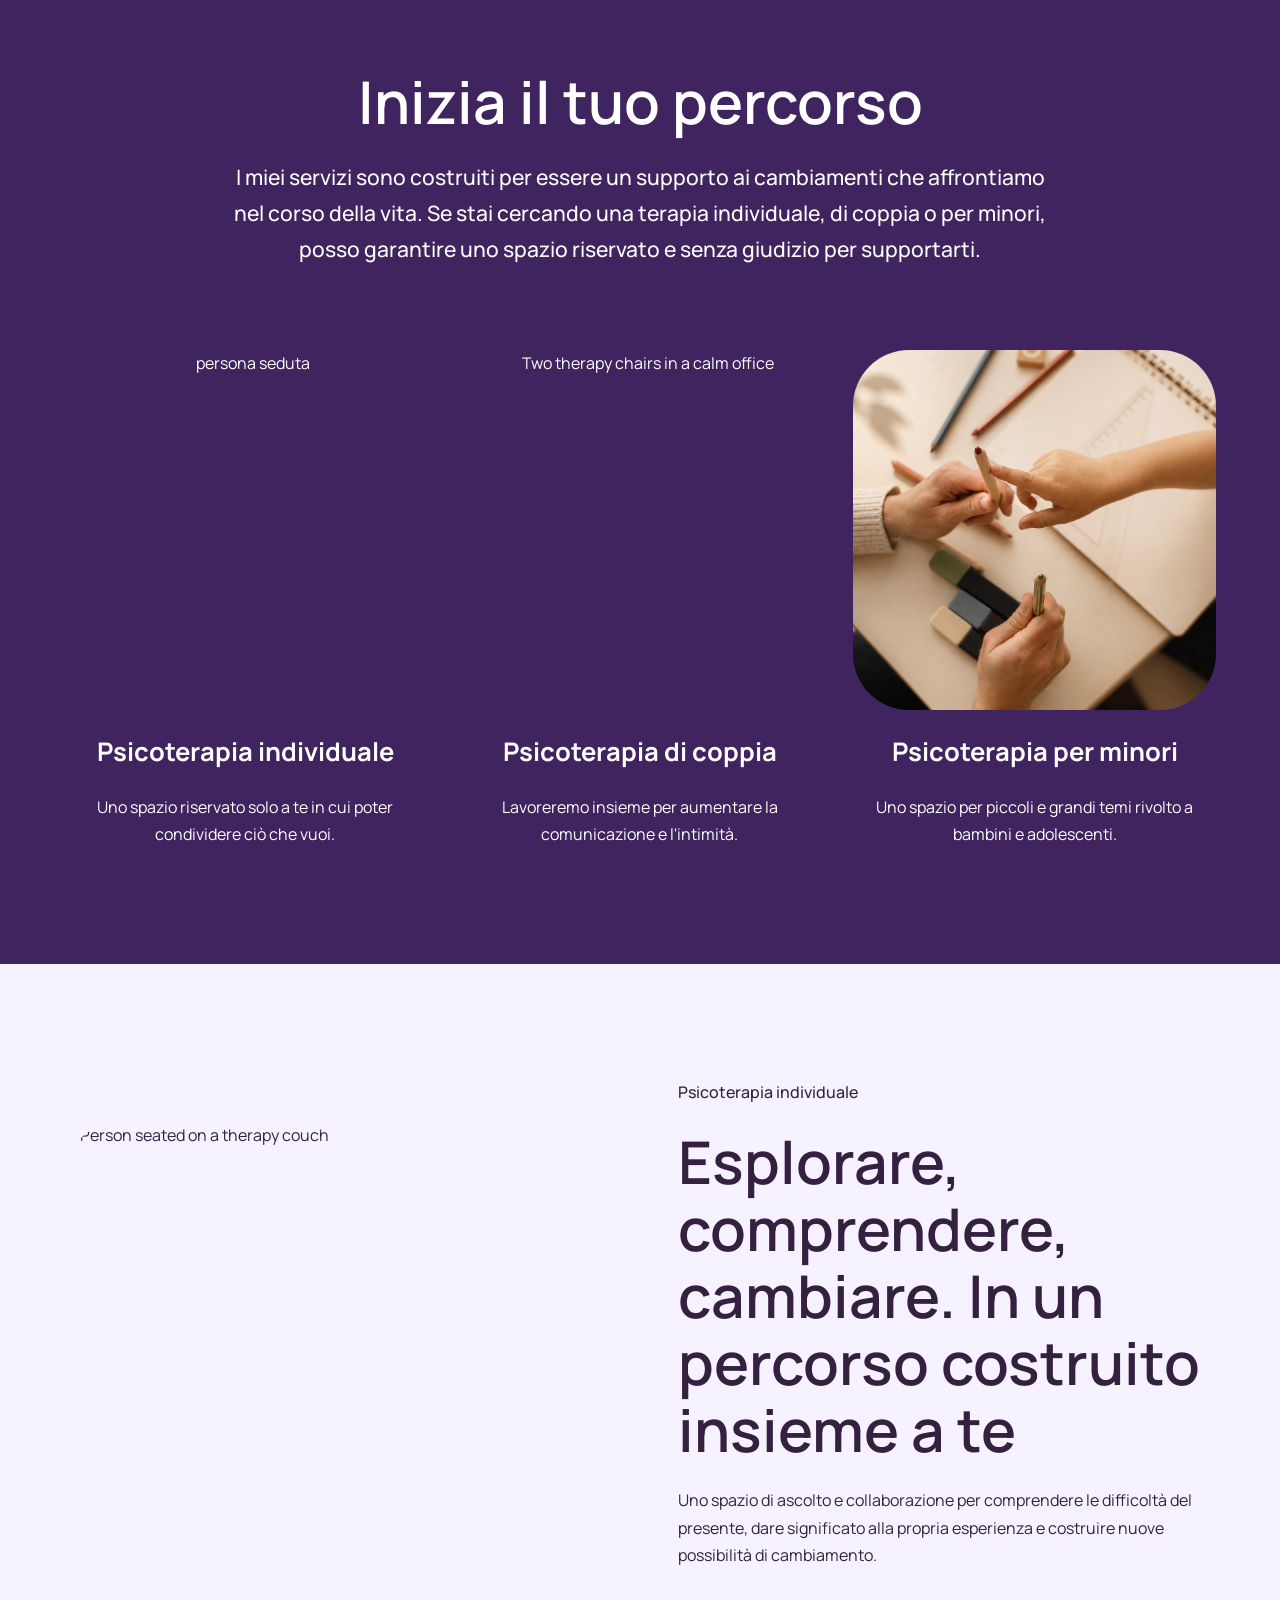
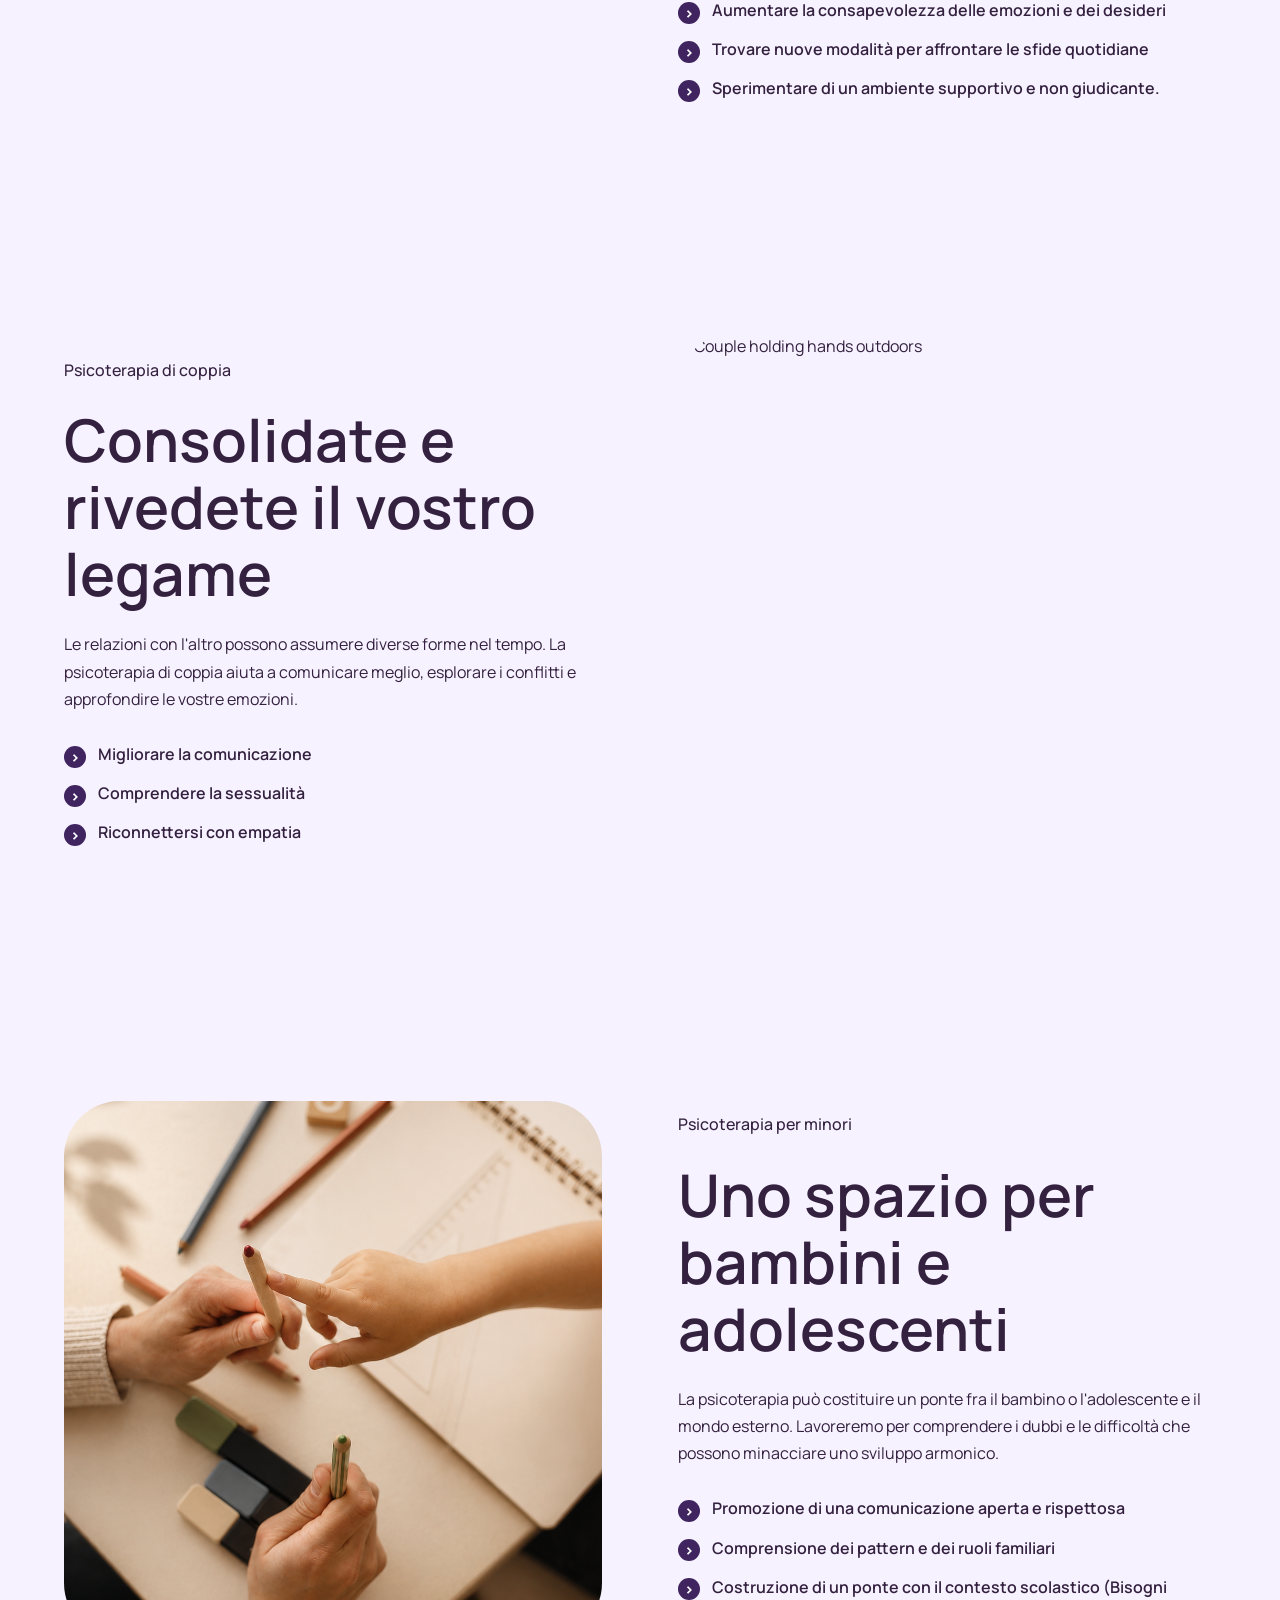
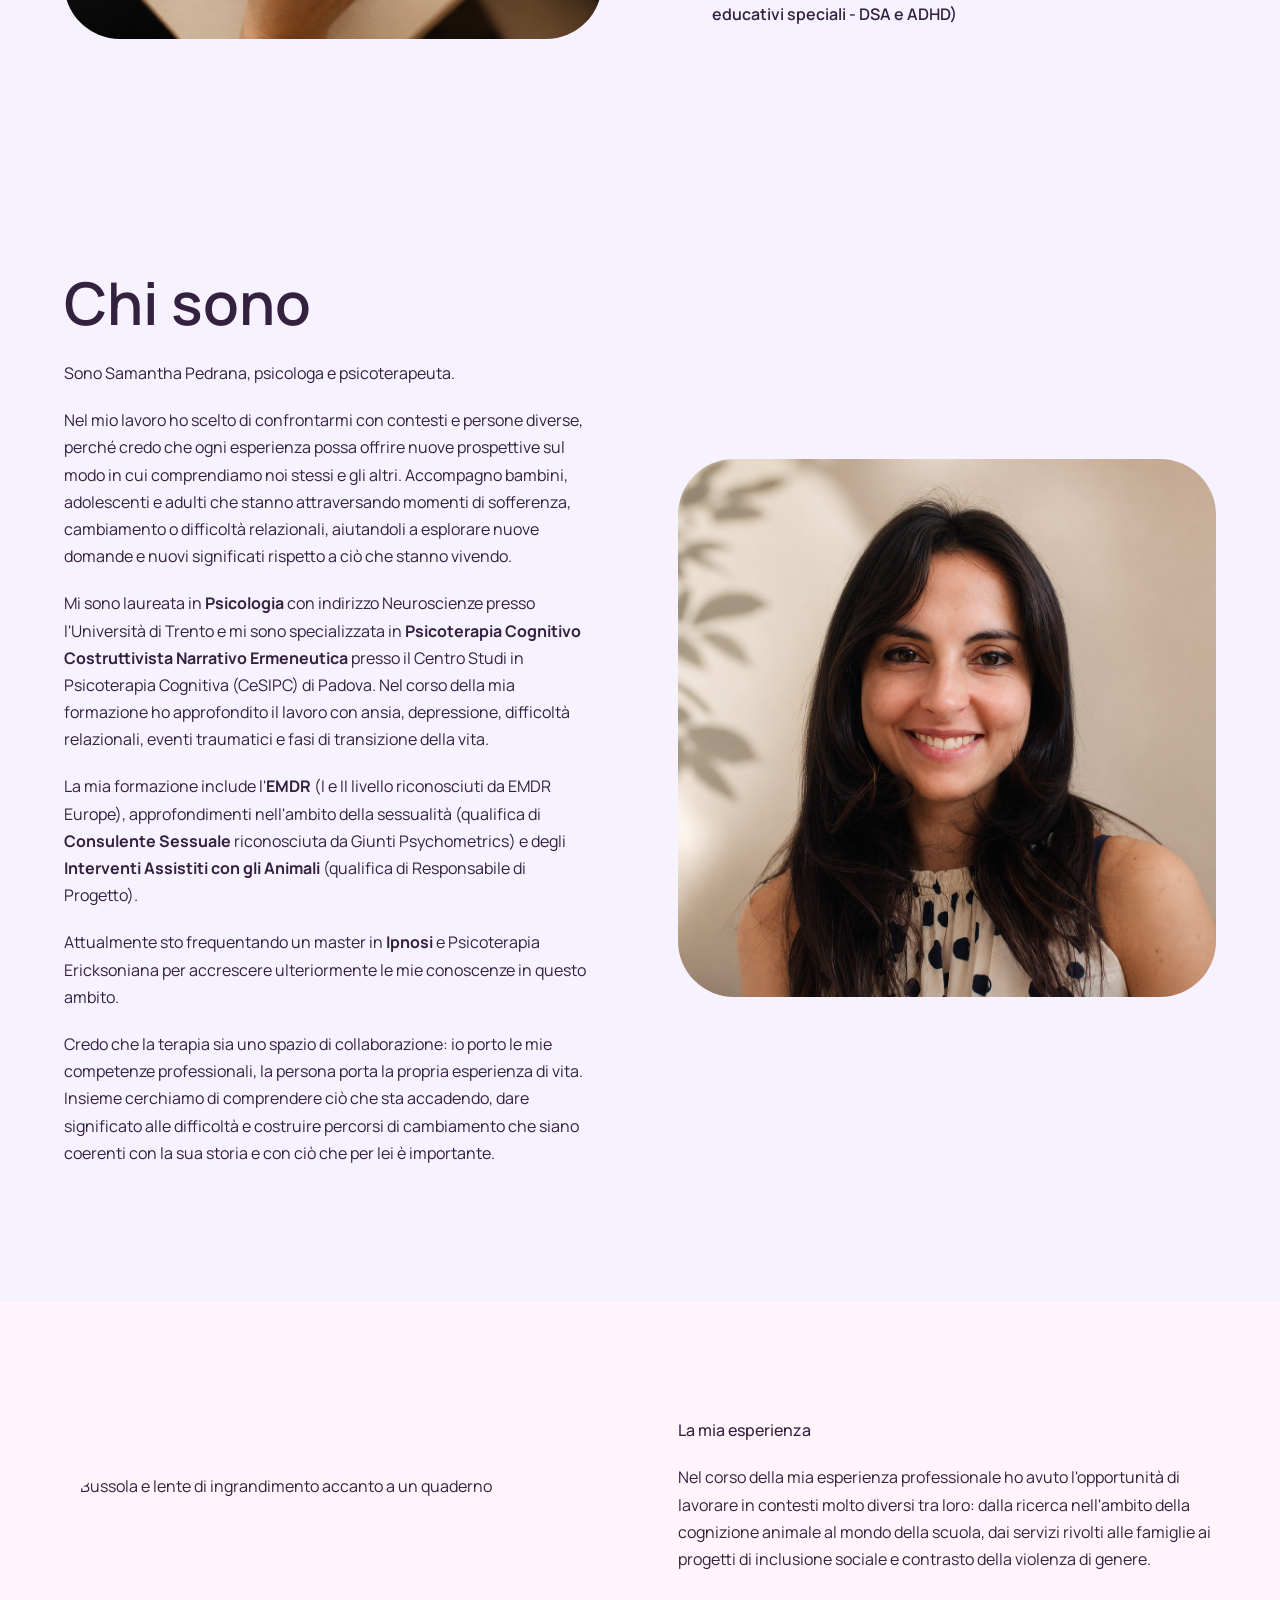
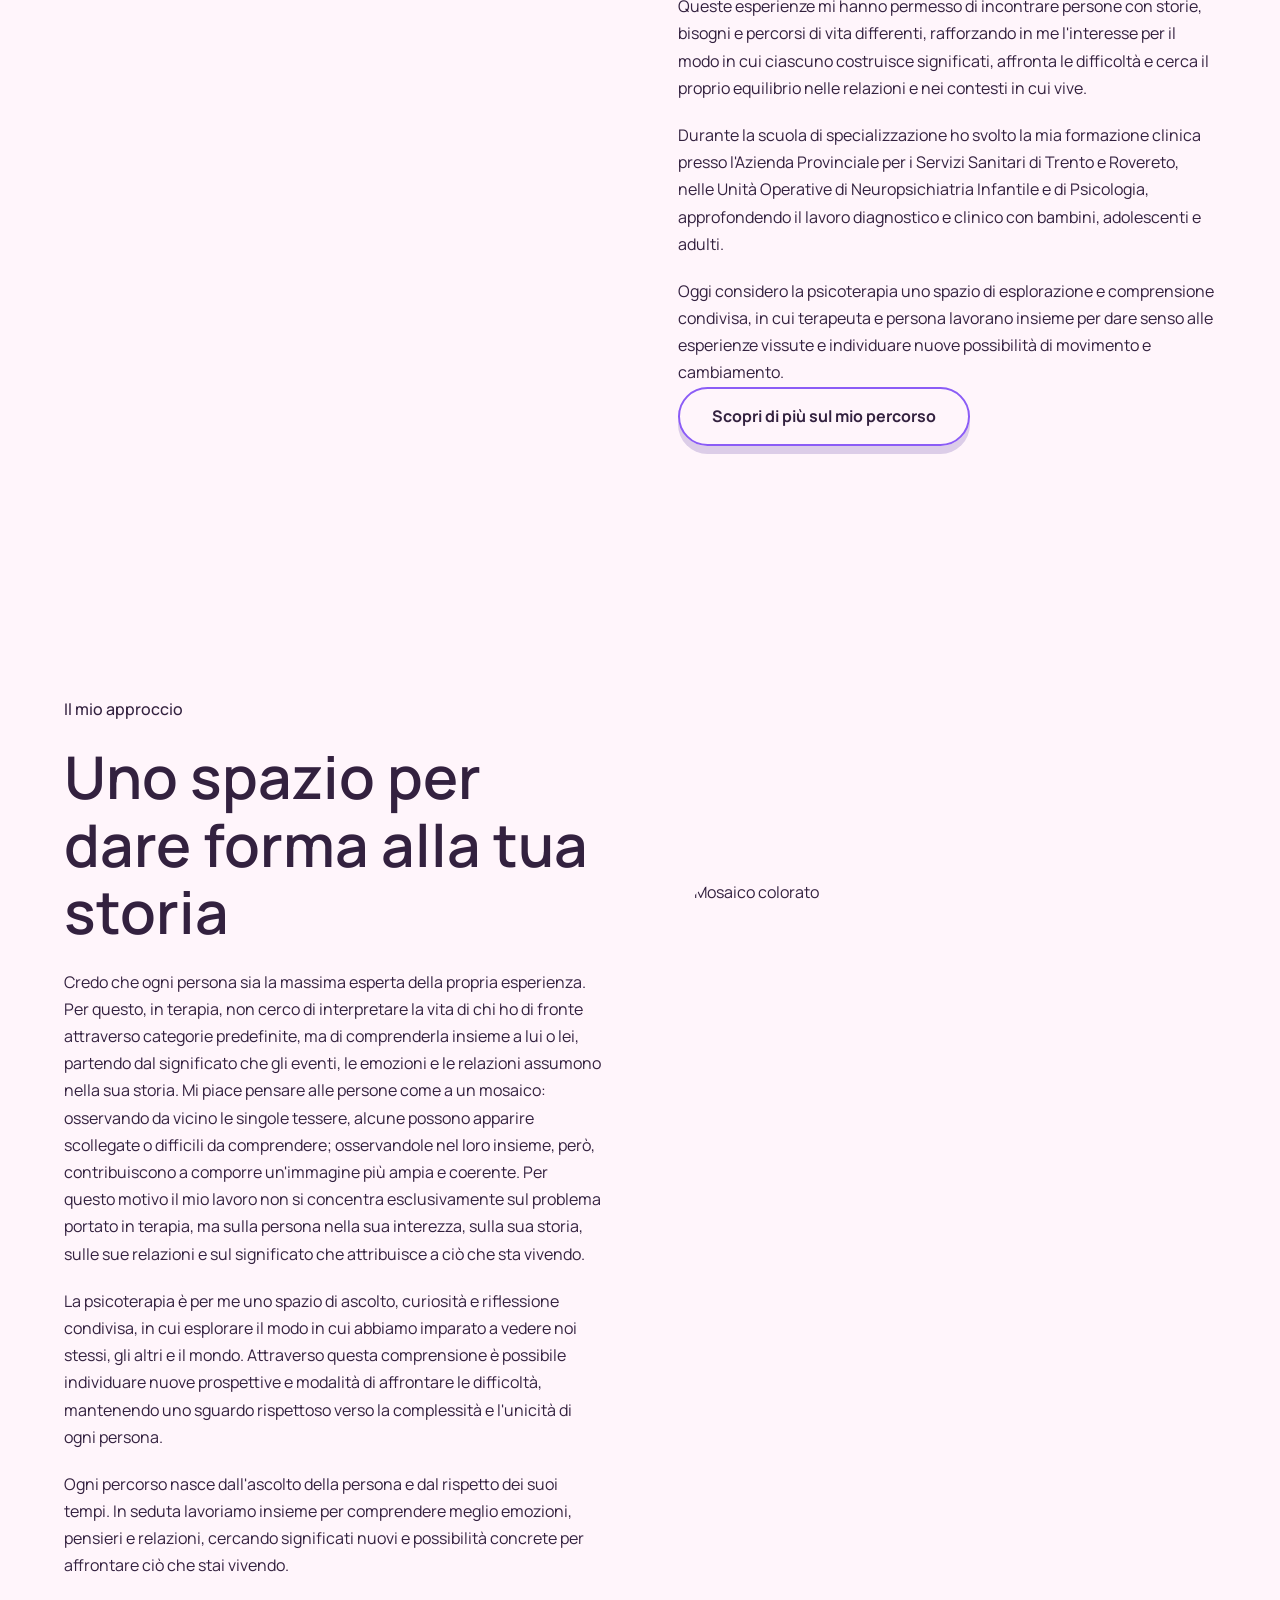
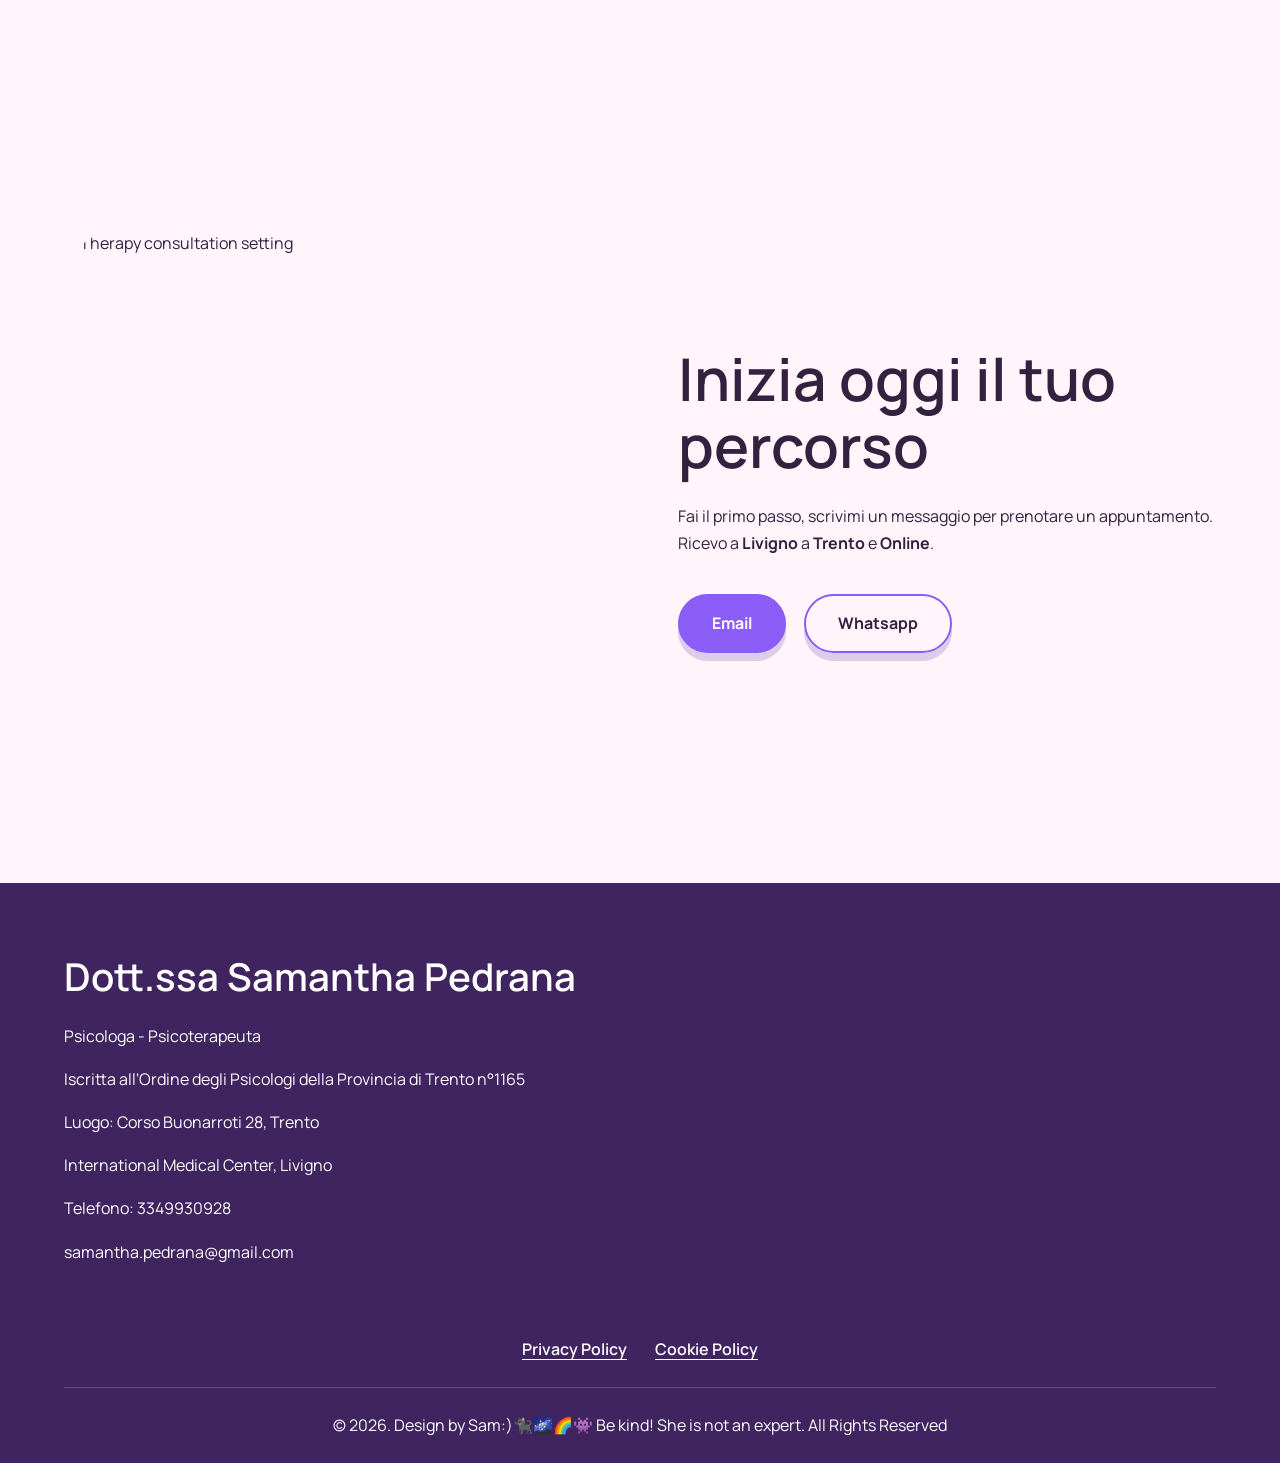
==== commit d52a2d66: "Update index.html" ====
--- a/index.html
+++ b/index.html
@@ -140,7 +140,7 @@
         <p>La psicoterapia può costituire un ponte fra il bambino o l'adolescente e il mondo esterno. Lavoreremo per comprendere i dubbi e le difficoltà che possono minacciare uno sviluppo armonico.</p>
         <ul>
           <li>Promozione di una comunicazione aperta e rispettosa</li>
-          <li>Compresione dei pattern e dei ruoli familiari</li>
+          <li>Comprensione dei pattern e dei ruoli familiari</li>
           <li>Costruzione di un ponte con il contesto scolastico (Bisogni educativi speciali - DSA e ADHD)</li>
         </ul>
       </div>
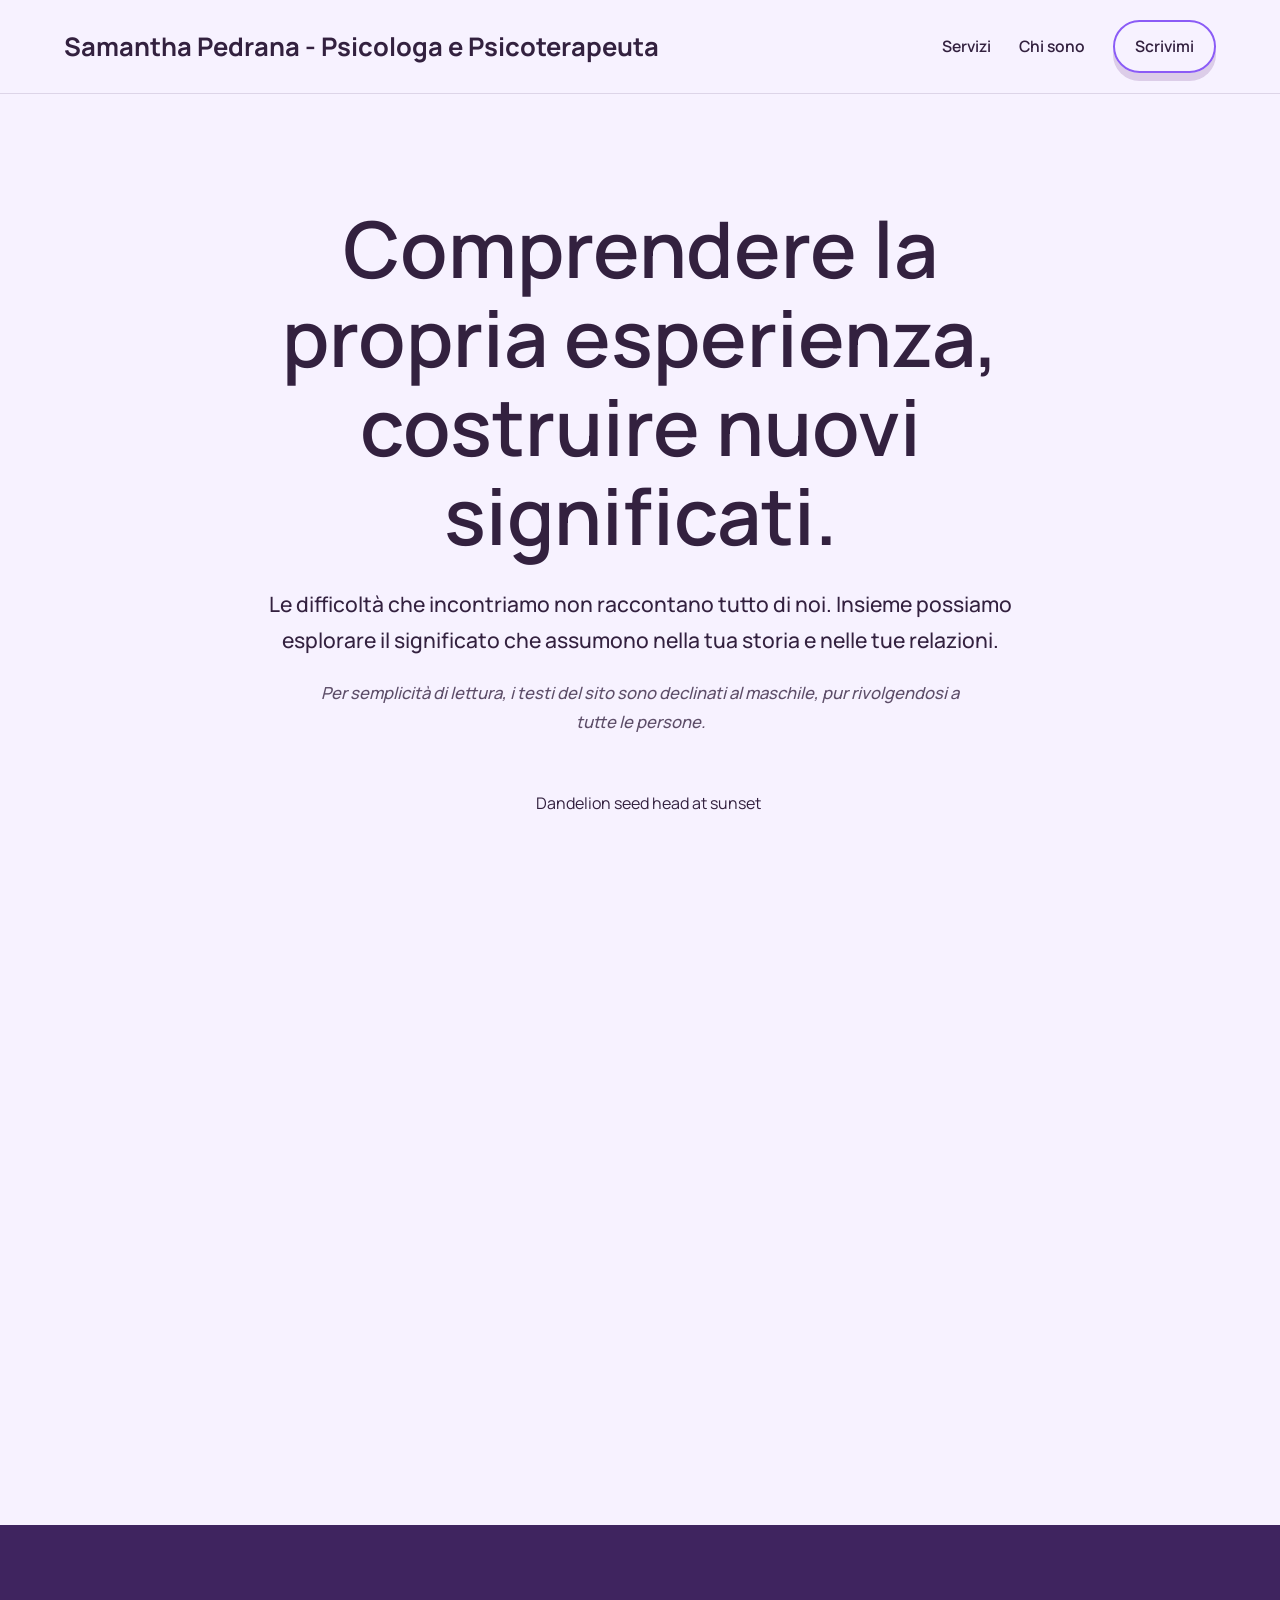
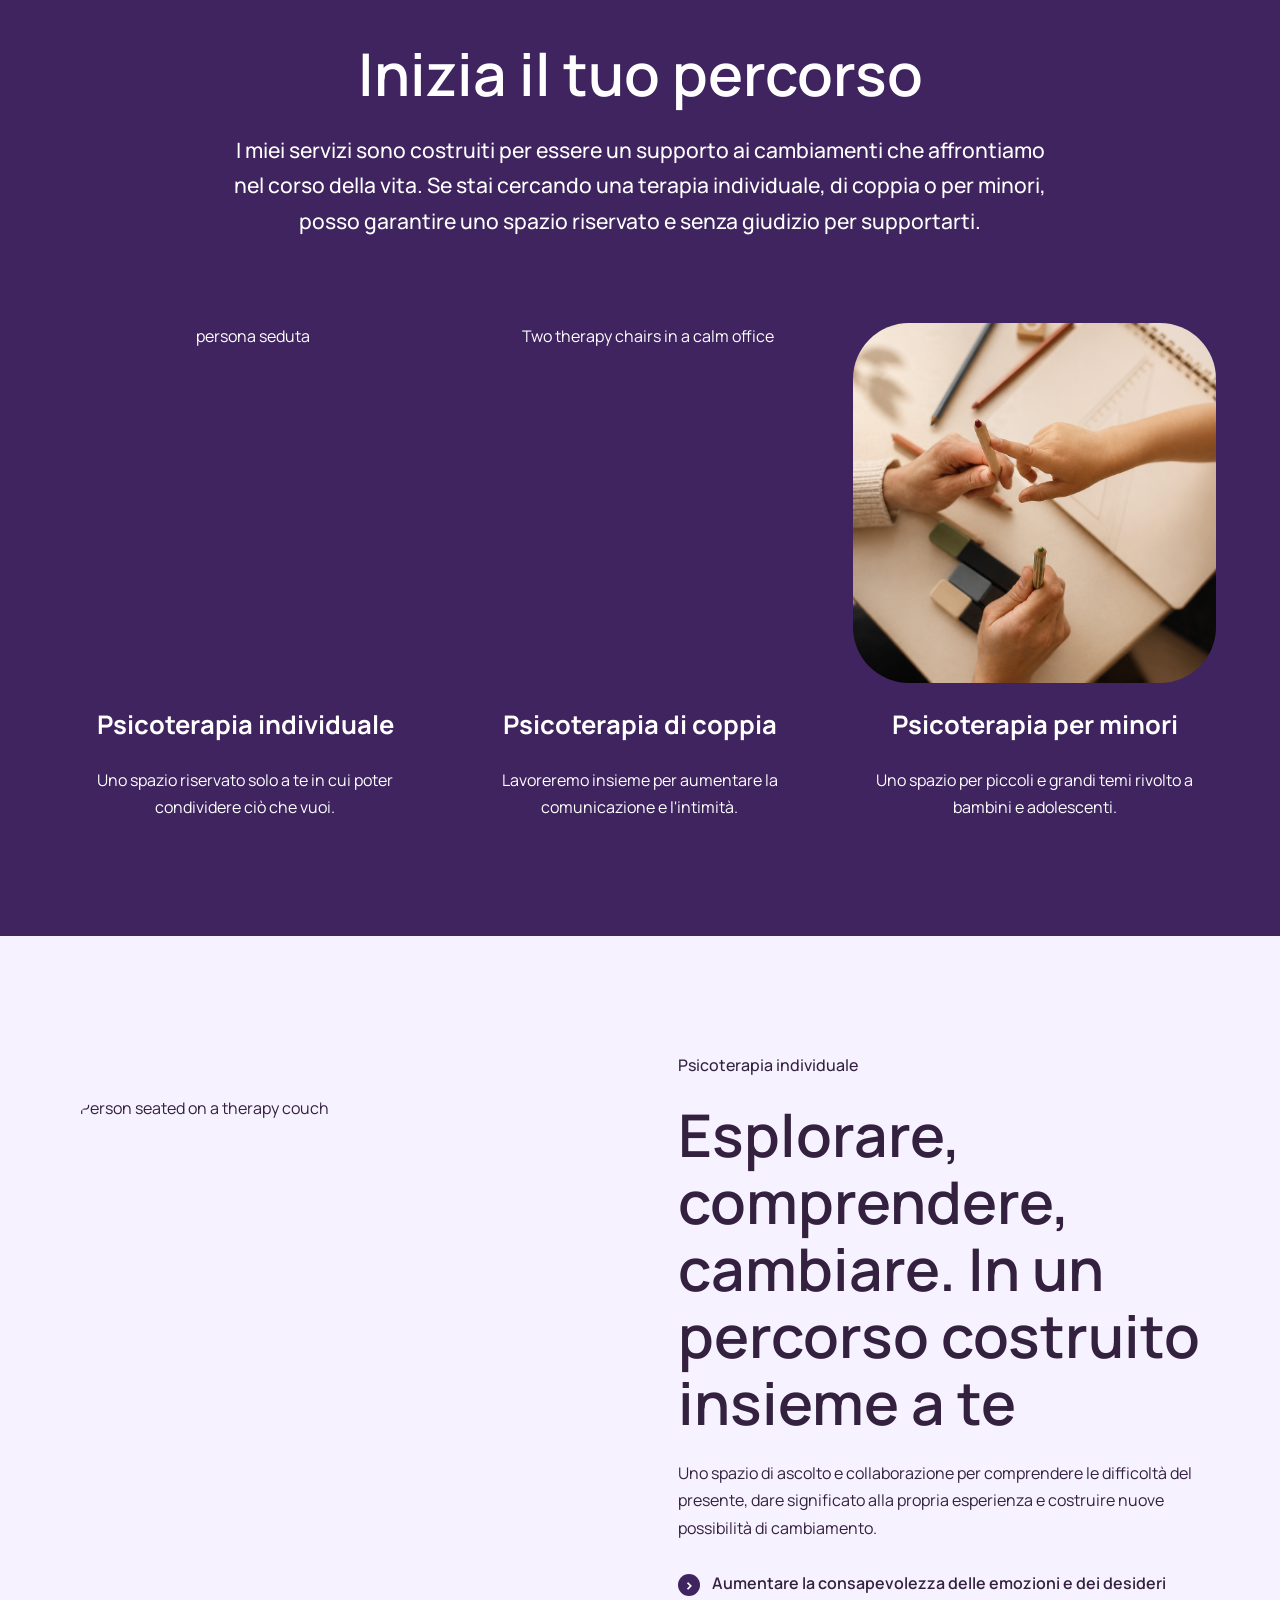
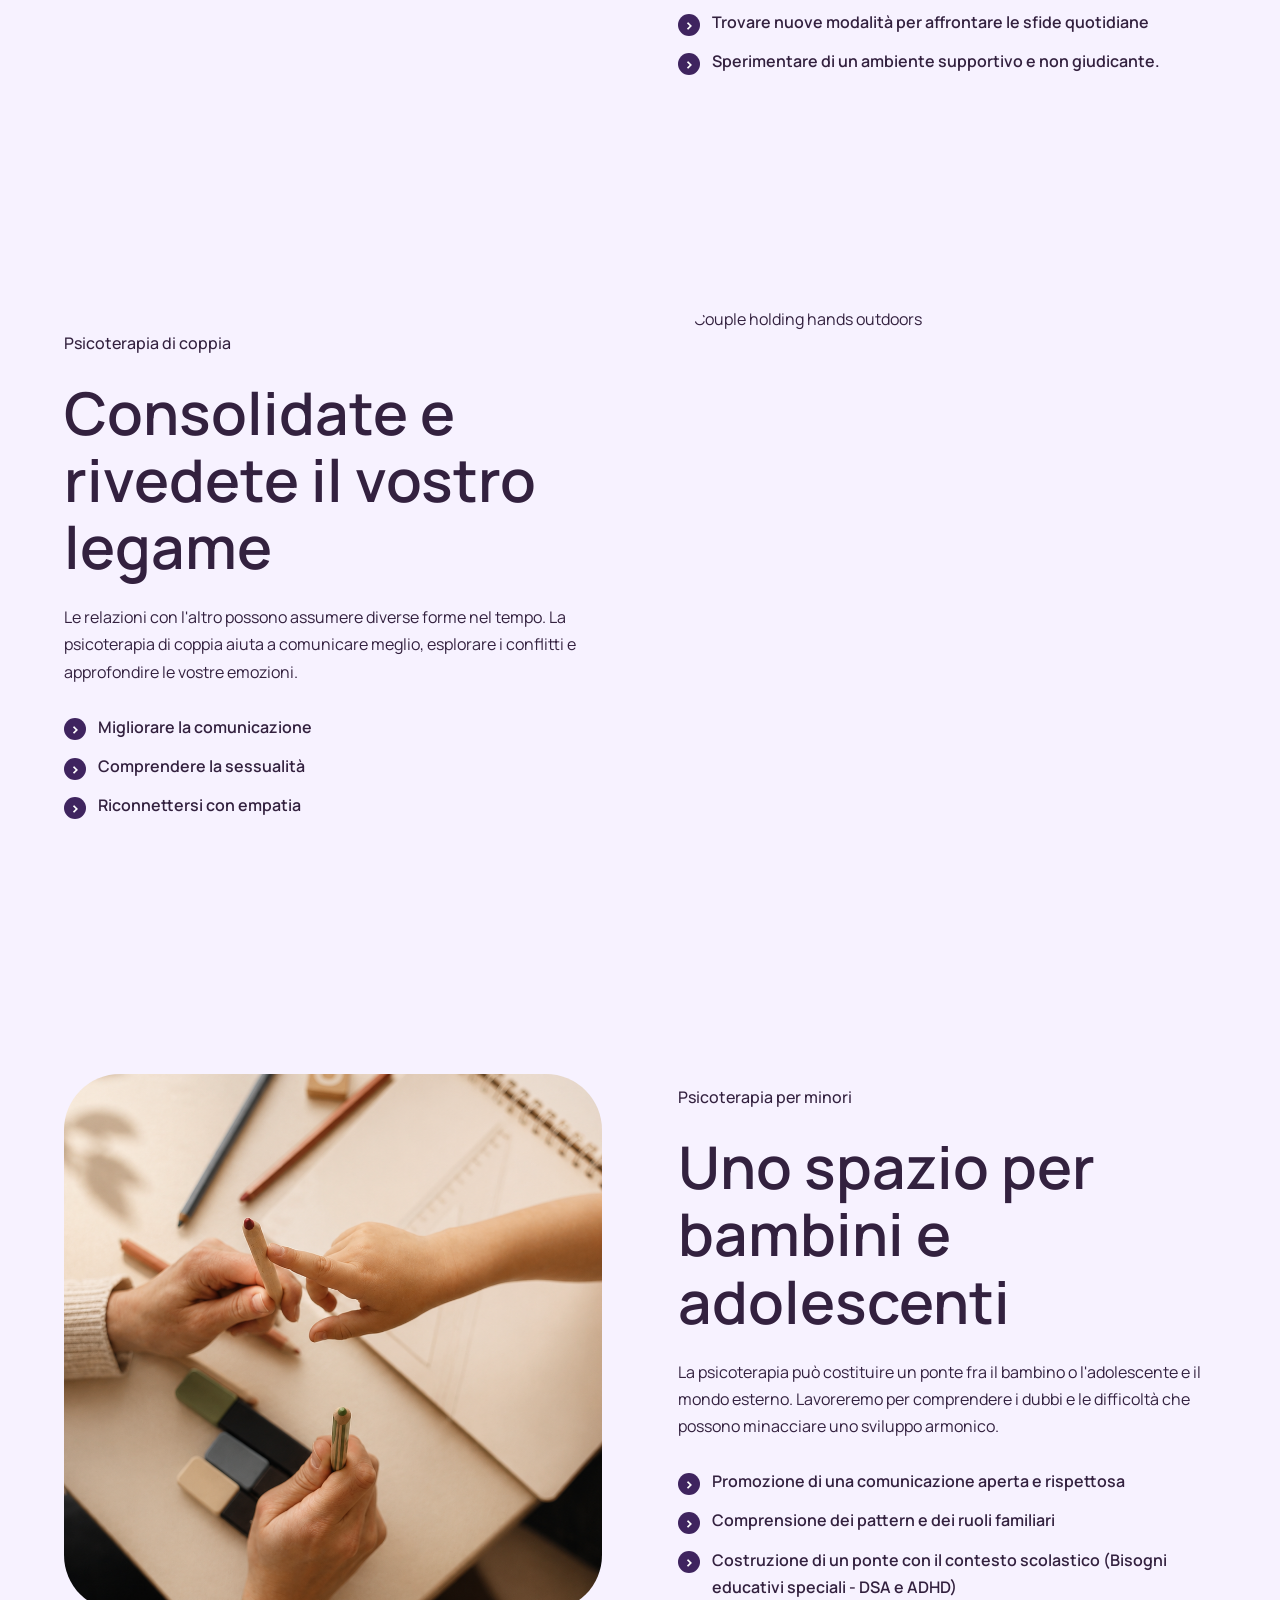
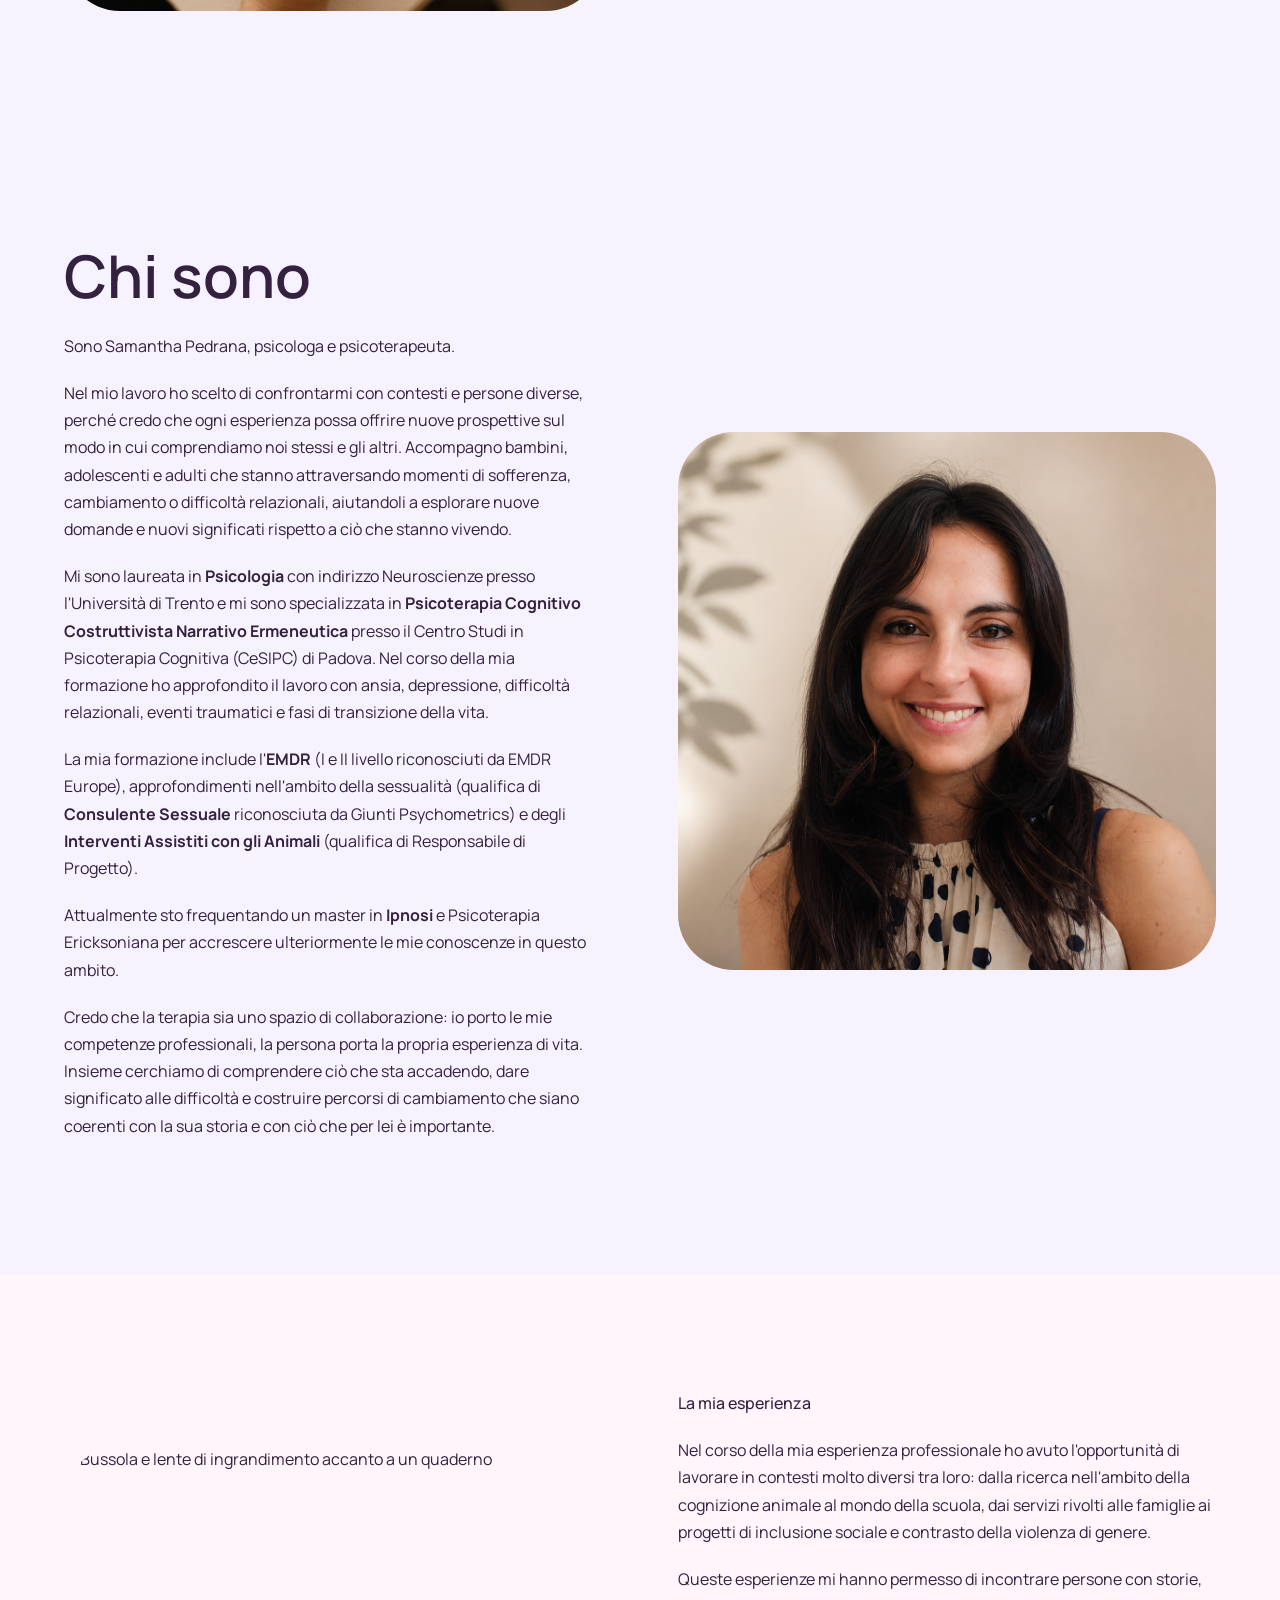
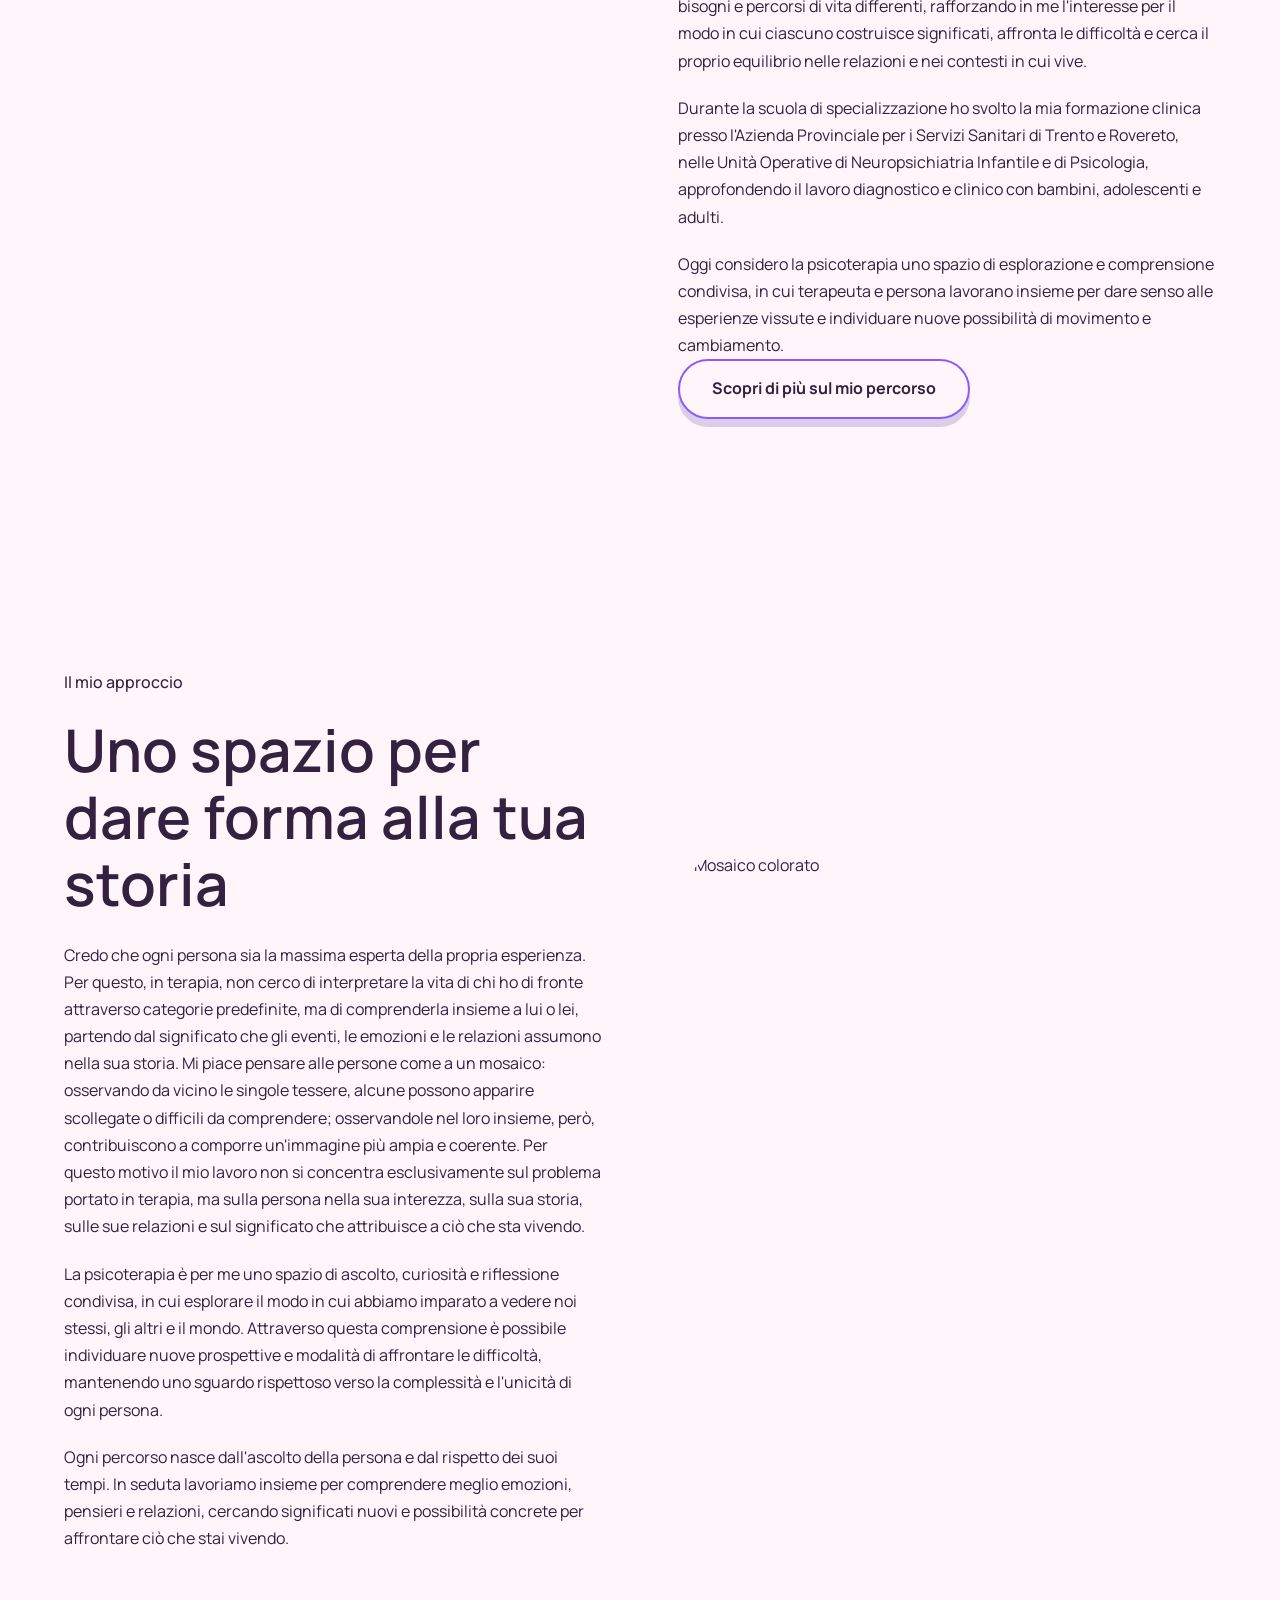
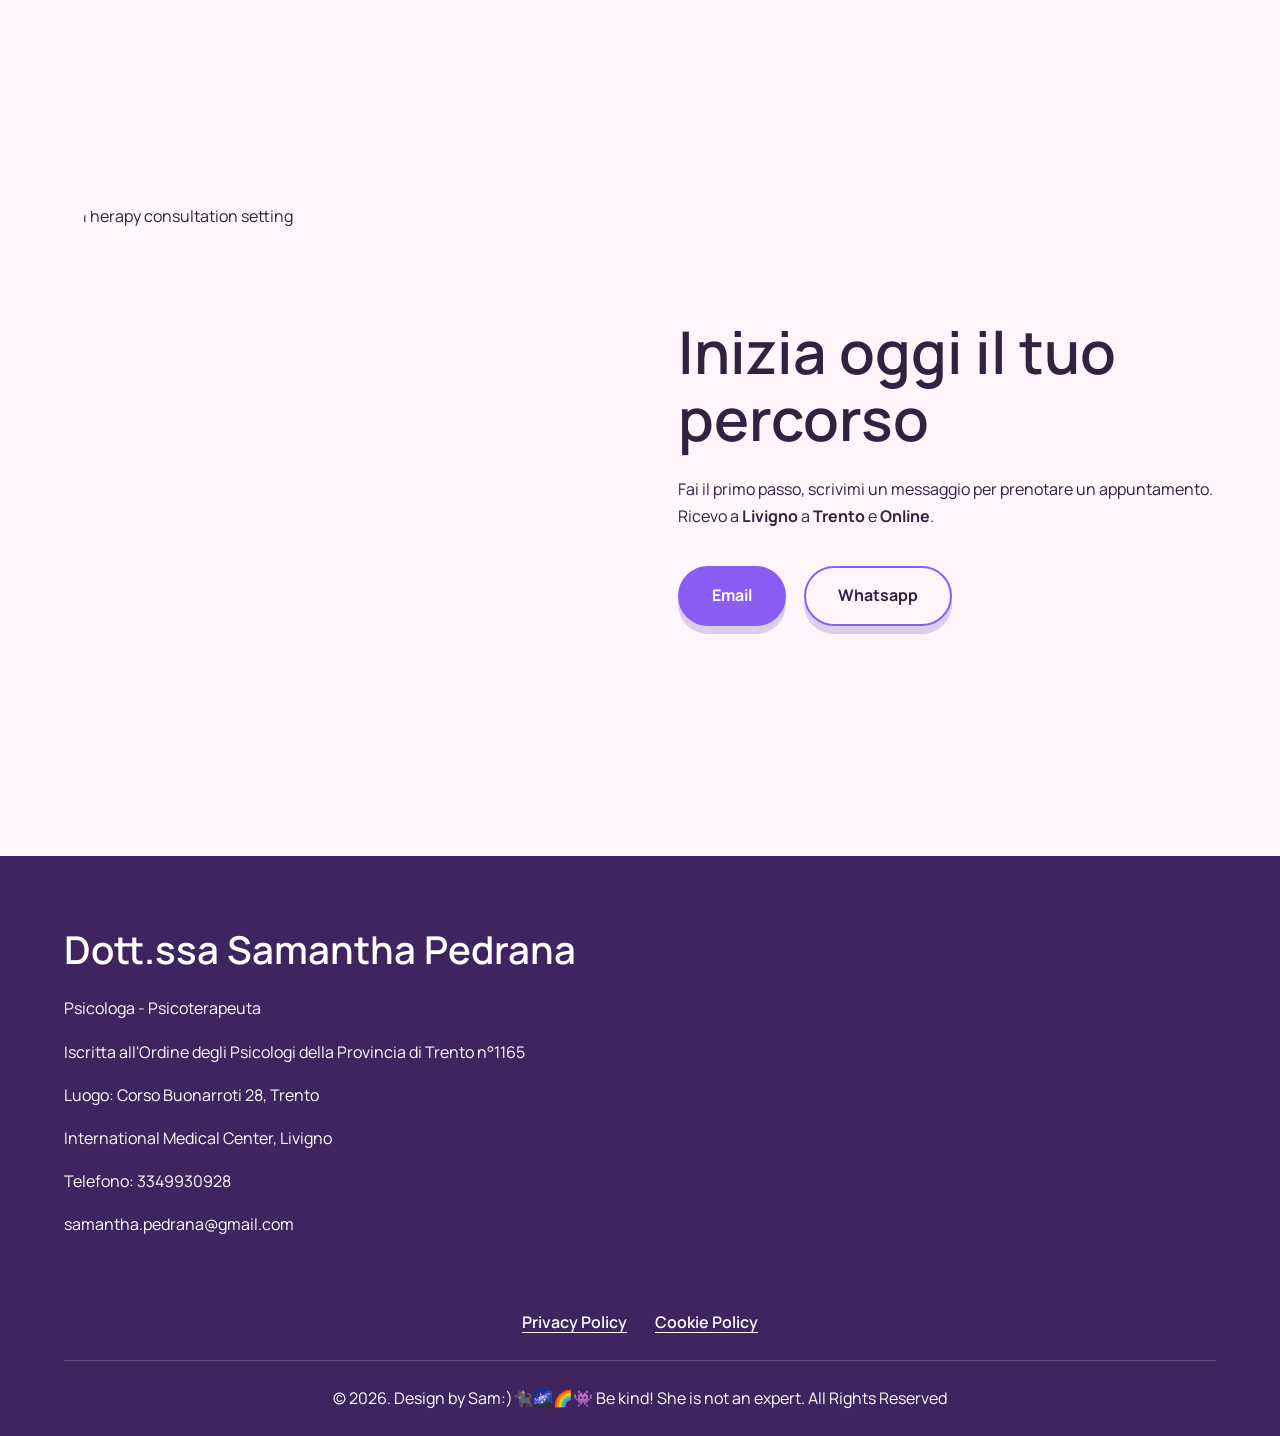
==== commit 54d169b3: "Update index.html" ====
--- a/index.html
+++ b/index.html
@@ -59,7 +59,7 @@
      <span></span>
       <span></span>
       <span></span>
-*********
+
   <div class="mobile-menu" aria-hidden="true">
     <button class="menu-close" type="button" aria-label="Close menu">×</button>
     <a href="#services">Servizi</a>
